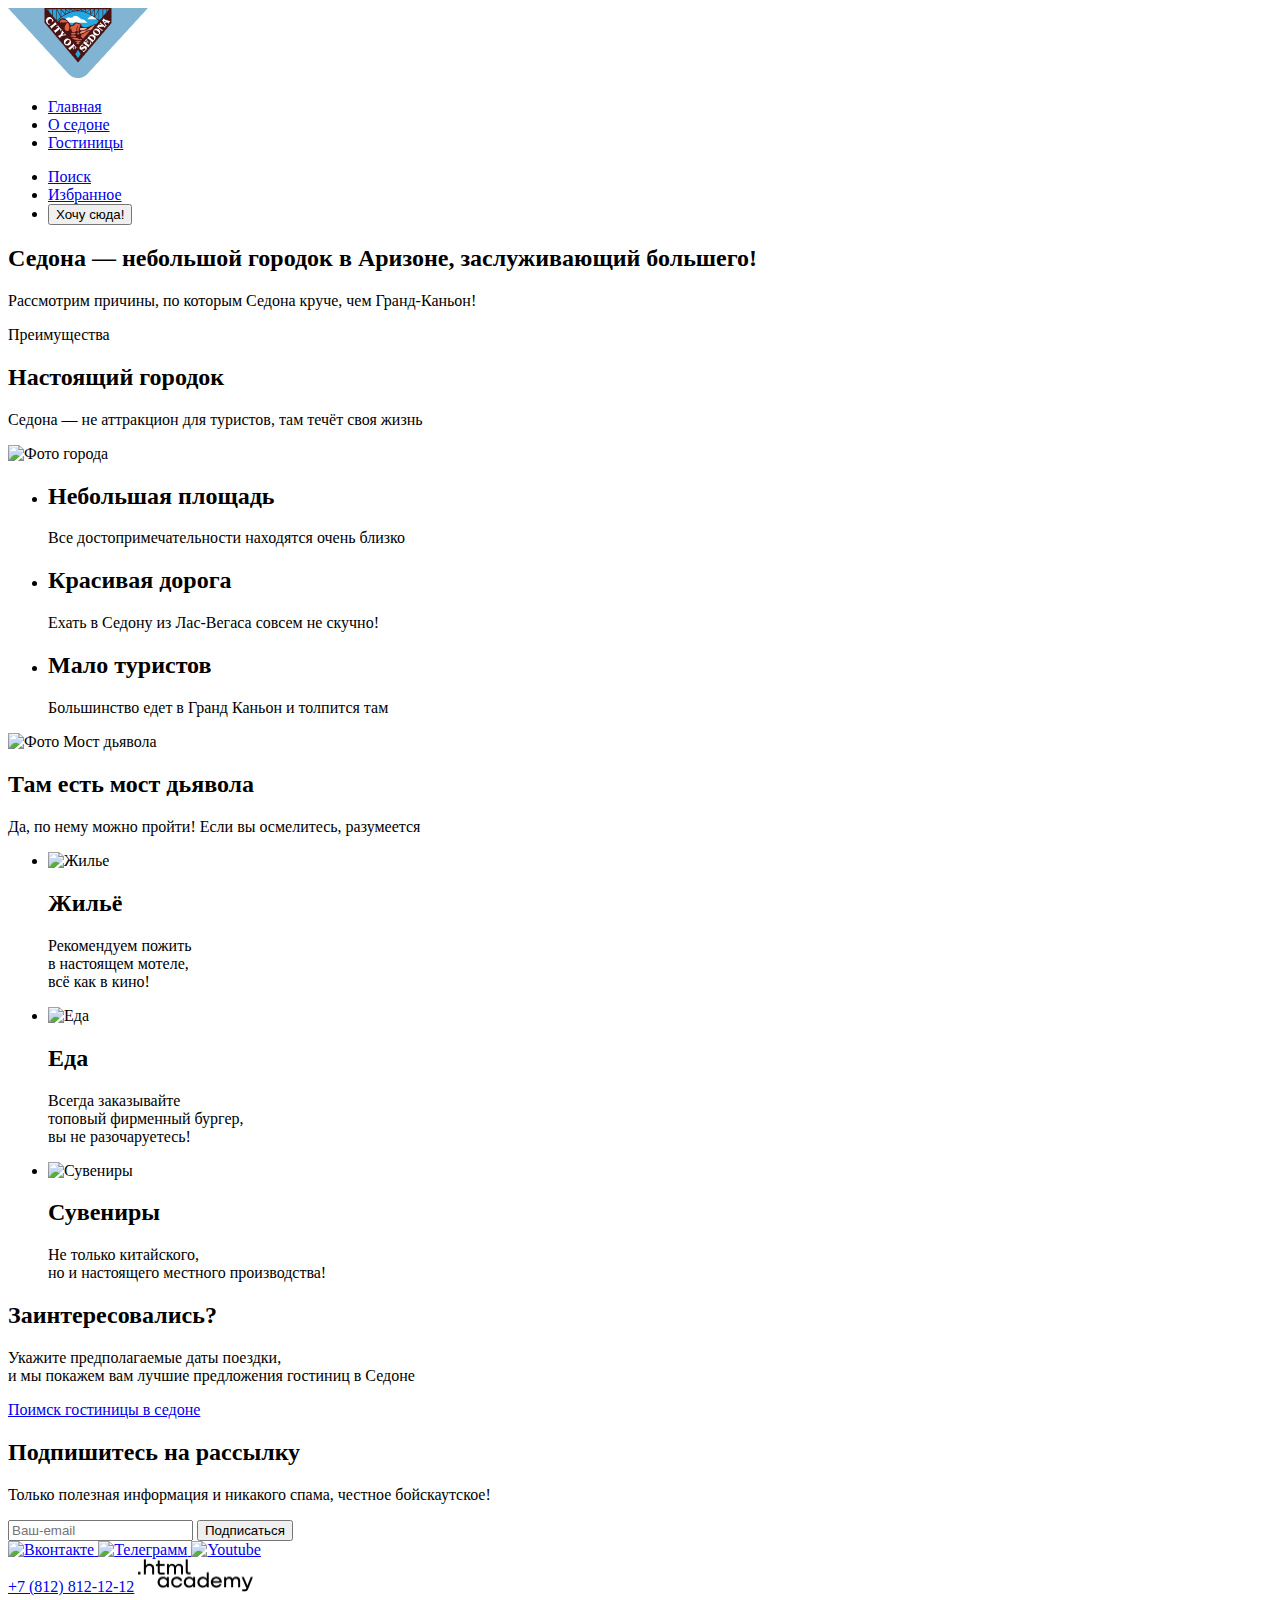
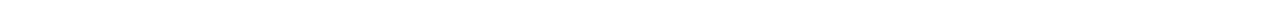
==== index.html @ a151111f "add img to index" ====
<!DOCTYPE html>
<html lang="ru">

<head>
    <meta charset="utf-8">
    <title>HTML Academy: Седона</title>
</head>

<body>
    <header class="main-header">
        <a class="navigation-logo" href="index.html">
            <img src="images/logos/logo.png" width="140" height="70" alt="Логотип 'СЕДОНА'" class="logo-image">
        </a>
        <nav class="navigation">
            <ul class="navigation-list">
                <li class="navigation-item">
                    <a href="index.html" class="navigation-link navigation-link-current">Главная</a>
                </li>
                <li class="navigation-item">
                    <a href="#" class="navigation-link">О седоне</a>
                </li>
                <li class="navigation-item">
                    <a href="catalog.html" class="navigation-link">Гостиницы</a>
                </li>
            </ul>
            <ul class="navigation-list navigation-user">
                <li class="navigation-item">
                    <a href="#" class="navigation-link">
                  Поиск
                  <!--<img src="images/icons/search.svg" width="20" height="20" alt="Поиск">-->
              </a>
                </li>
                <li class="navigation-item">
                    <a href="#" class="navigation-link">
                  Избранное
                  <!--<img src="images/icons/favorites.svg" width="20" height="20" alt="Избранное">-->
              </a>
                </li>
                <li class="navigation-item">
                    <button type="button" class="button button-buy">Хочу сюда!</button>
                </li>
            </ul>
        </nav>
    </header>
    <main class="main-index">
        <section class="hero">
            <!--<img src="images/welcome.png" alt="Welcome to the gargeous SEDONA">-->
            <h2 class="hero-title">Седона — небольшой городок в Аризоне, заслуживающий большего!</h2>
            <p class="hero-description">Рассмотрим причины, по которым Седона круче, чем Гранд-Каньон!</p>
        </section>
        <span class="visually-hidden">Преимущества</span>
        <div class="features">
            <h2 class="features-title">Настоящий городок</h2>
            <p class="features-description">Седона — не аттракцион для туристов, там течёт своя жизнь</p>
            <img src="images/photos/photo-town.jpg" width="800" height="384" alt="Фото города" class="features-photo">
        </div>
        <ul class="advantages">
            <li class="advantages-item">
                <h2 class="advantages-item">Небольшая площадь</h2>
                <p class="advantages-description">Все достопримечательности находятся очень близко</p>
            </li>
            <li class="advantages-item">
                <h2 class="advantages-item">Красивая дорога</h2>
                <p class="advantages-description">Ехать в Седону из Лас-Вегаса совсем не скучно!</p>
            </li>
            <li class="advantages-item">
                <h2 class="advantages-item">Мало туристов</h2>
                <p class="advantages-description">Большинство едет в Гранд Каньон и толпится там</p>
            </li>
        </ul>
        <div class="features">
            <img src="images/photos/photo-devil-bridge.jpg" width="800" height="384" alt="Фото Мост дьявола" class="features-photo">
            <h2 class="advantages-sublist-item">Там есть мост дьявола</h2>
            <p class="advantages-sublist-item-description">Да, по нему можно пройти! Если вы осмелитесь, разумеется</p>
        </div>
        <ul class="advantages">
            <li class="advantages-item">
                <img class="advantages-picture" width="75" height="72" src="images/advantages-housing.png" alt="Жилье">
                <h2 class="advantages-item">Жильё</h2>
                <p class="advantages-description">Рекомендуем пожить<br>в настоящем мотеле,<br>всё как в кино!</p>
            </li>
            <li class="advantages-item">
                <img class="advantages-picture" width="75" height="72" src="images/advantages-food.png" alt="Еда">
                <h2 class="advantages-item">Еда</h2>
                <p class="advantages-description">Всегда заказывайте<br>топовый фирменный бургер,<br>вы не разочаруетесь!</p>
            </li>
            <li class="advantages-item">
                <img class="advantages-picture" width="75" height="72" src="images/advantages-souvenir.png" alt="Сувениры">
                <h2 class="advantages-item">Сувениры</h2>
                <p class="advantages-description">Не только китайского,<br>но и настоящего местного производства!</p>
            </li>
        </ul>
        <section class="action">
            <h2 class="action-title">Заинтересовались?</h2>
            <p class="action-description">Укажите предполагаемые даты поездки,<br>и мы покажем вам лучшие предложения гостиниц в Седоне</p>
            <a href="#" class="action-link">Поимск гостиницы в седоне</a>
        </section>
    </main>
    <form class="subsribe subsribe-main" action="https://echo.htmlacademy.ru/" method="post">
        <h2 class="subsribe-title">Подпишитесь на рассылку</h2>
        <p class="subsribe-description">Только полезная информация и никакого спама, честное бойскаутское!</p>
        <div class="subsribe-line">
            <!--Див для длаьнейшего выравнивания в строку инпута и сабмита-->
            <input type="email" class="subscribe-email" name="subscriber-email" id="subscribe-email" placeholder="Ваш-email" required>
            <button class="button subsribe-button">Подписаться</button>
        </div>
    </form>
    <footer class="main-footer">
        <div class="footer-social">
            <a href="https://vk.com/htmlacademy" class="button">
                <img src="images/icons/social-vk.png" width="24" height="14" alt="Вконтакте">
            </a>
            <a href="https://t.me/htmlacademy" class="button">
                <img src="images/icons/social-telegramm.png" width="18" height="16" alt="Телеграмм">
            </a>
            <a href="https://www.youtube.com/user/htmlacademyru" class="button">
                <img src="images/icons/social-youtube.png" width="22" height="17" alt="Youtube">
            </a>
        </div>
        <a class="footer-contacts-address-phone" href="tel:+78128121212">+7 (812) 812-12-12</a>
        <a href="https://htmlacademy.ru/">
            <img class="footer-logo-image" src="images/logos/logo_htmlacademy.png" width="115" height="33" alt="HTMLacademy">
        </a>
    </footer>
</body>

</html>
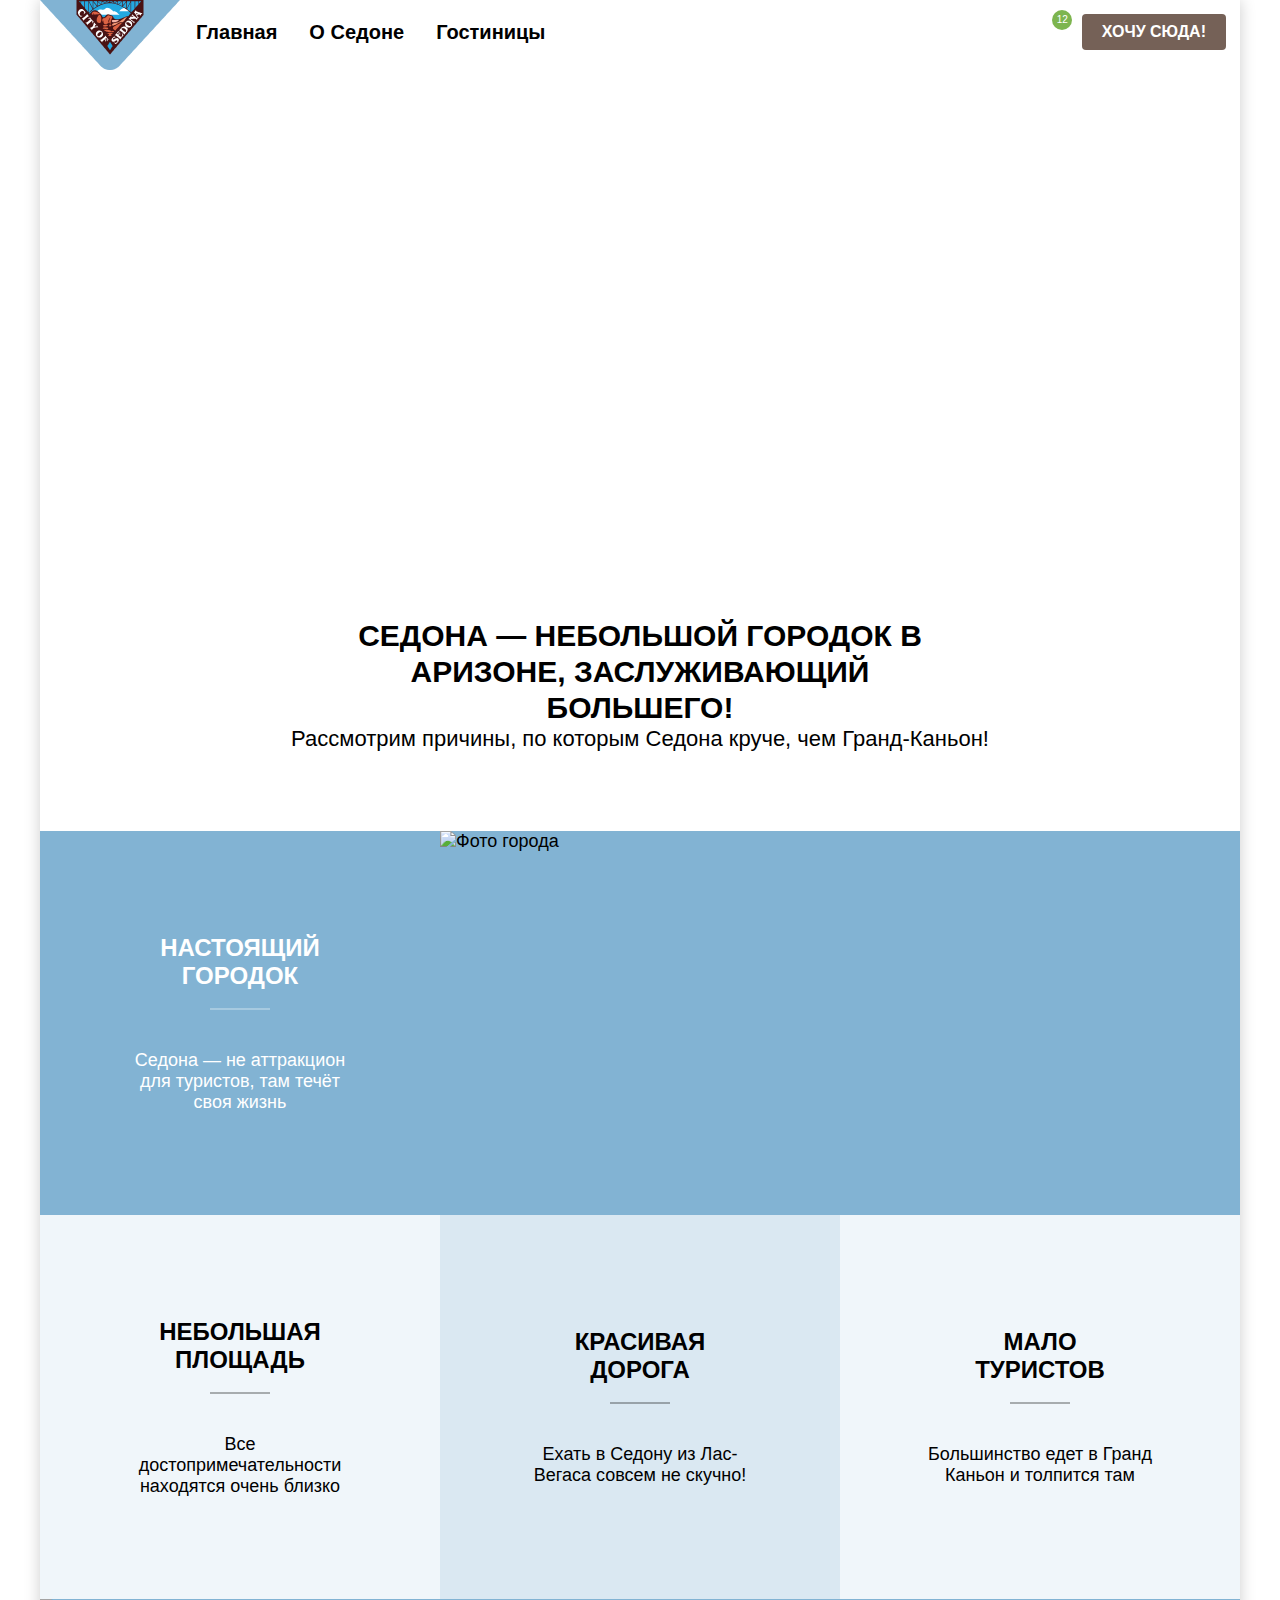
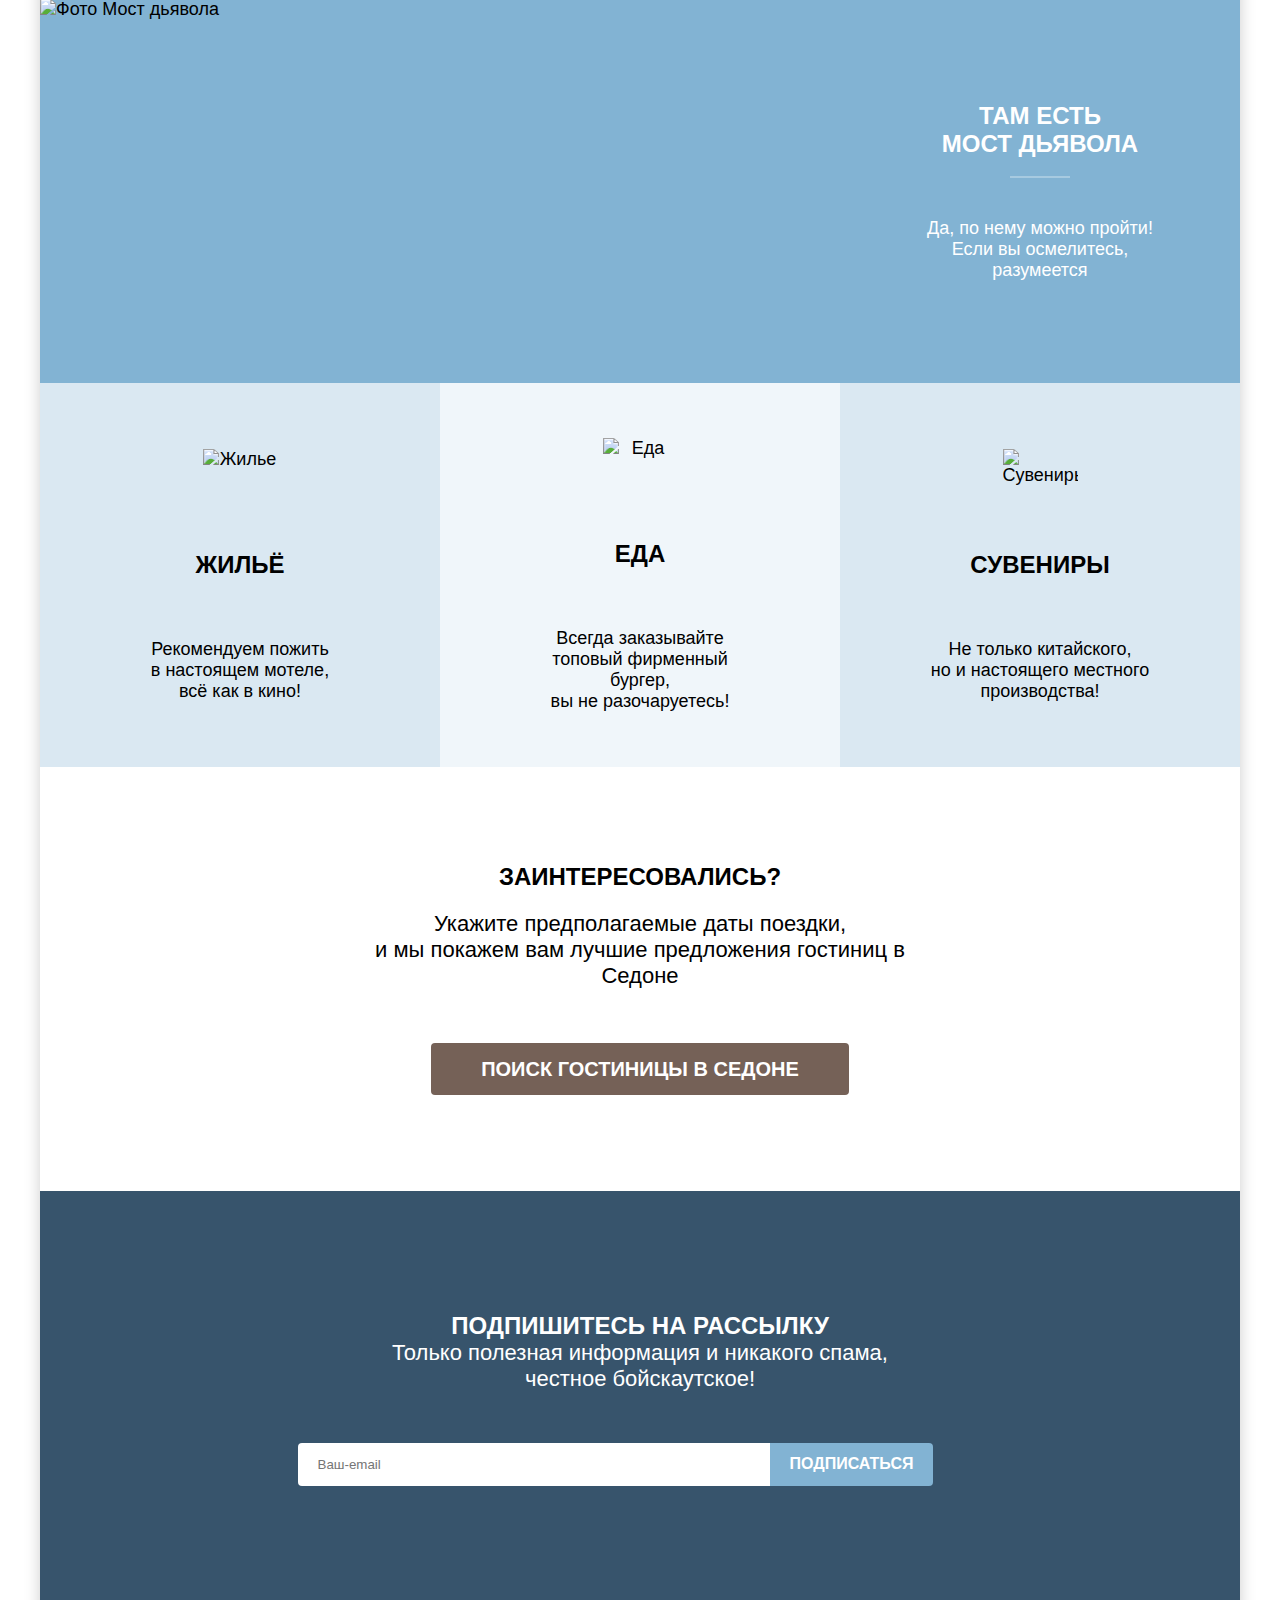
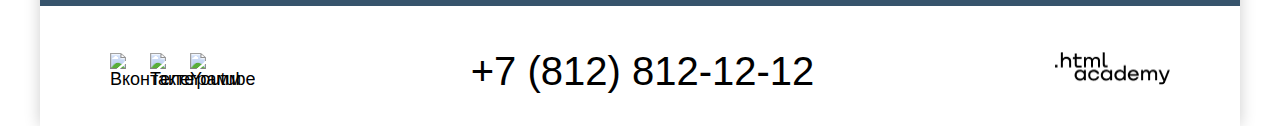
==== commit 5406d8f3: "done task #6" ====
--- a/index.html
+++ b/index.html
@@ -4,6 +4,7 @@
 <head>
     <meta charset="utf-8">
     <title>HTML Academy: Седона</title>
+    <link rel="stylesheet" href="css/style.css">
 </head>
 
 <body>
@@ -25,16 +26,16 @@
             </ul>
             <ul class="navigation-list navigation-user">
                 <li class="navigation-item">
-                    <a href="#" class="navigation-link">
-                  Поиск
-                  <!--<img src="images/icons/search.svg" width="20" height="20" alt="Поиск">-->
-              </a>
+                    <a href="#" class="navigation-link search-icon">
+                        <span class="visually-hidden">Поиск</span>
+                        <!--<img src="images/icons/search.svg" width="20" height="20" alt="Поиск">-->
+                    </a>
                 </li>
                 <li class="navigation-item">
-                    <a href="#" class="navigation-link">
-                  Избранное
-                  <!--<img src="images/icons/favorites.svg" width="20" height="20" alt="Избранное">-->
-              </a>
+                    <a href="#" class="navigation-link favorite-icon">
+                        <span class="visually-hidden">Избранное</span>
+                        <!--<img src="images/icons/favorites.svg" width="20" height="20" alt="Избранное">-->
+                    </a>
                 </li>
                 <li class="navigation-item">
                     <button type="button" class="button button-buy">Хочу сюда!</button>
@@ -42,78 +43,84 @@
             </ul>
         </nav>
     </header>
-    <main class="main-index">
+    <main class="main-continer">
         <section class="hero">
-            <!--<img src="images/welcome.png" alt="Welcome to the gargeous SEDONA">-->
-            <h2 class="hero-title">Седона — небольшой городок в Аризоне, заслуживающий большего!</h2>
-            <p class="hero-description">Рассмотрим причины, по которым Седона круче, чем Гранд-Каньон!</p>
+            <!--<img src="images/welcome.png" width="485" height="352" alt="Welcome to the gargeous SEDONA">-->
+            <div class="hero-footer">
+                <h2 class="hero-title">Седона — небольшой городок в Аризоне, заслуживающий большего!</h2>
+                <p class="hero-description">Рассмотрим причины, по которым Седона круче, чем Гранд-Каньон!</p>
+            </div>
         </section>
         <span class="visually-hidden">Преимущества</span>
         <div class="features">
-            <h2 class="features-title">Настоящий городок</h2>
-            <p class="features-description">Седона — не аттракцион для туристов, там течёт своя жизнь</p>
+            <div class="features-container">
+                <h2 class="features-title light-text">Настоящий городок</h2>
+                <p class="features-description light-text">Седона — не аттракцион для туристов, там течёт своя жизнь</p>
+            </div>
             <img src="images/photos/photo-town.jpg" width="800" height="384" alt="Фото города" class="features-photo">
         </div>
         <ul class="advantages">
             <li class="advantages-item">
-                <h2 class="advantages-item">Небольшая площадь</h2>
+                <h2 class="advantages-title">Небольшая<br>площадь</h2>
                 <p class="advantages-description">Все достопримечательности находятся очень близко</p>
             </li>
-            <li class="advantages-item">
-                <h2 class="advantages-item">Красивая дорога</h2>
+            <li class="advantages-item advantages--darck">
+                <h2 class="advantages-title">Красивая<br>дорога</h2>
                 <p class="advantages-description">Ехать в Седону из Лас-Вегаса совсем не скучно!</p>
             </li>
             <li class="advantages-item">
-                <h2 class="advantages-item">Мало туристов</h2>
+                <h2 class="advantages-title">Мало<br>туристов</h2>
                 <p class="advantages-description">Большинство едет в Гранд Каньон и толпится там</p>
             </li>
         </ul>
         <div class="features">
             <img src="images/photos/photo-devil-bridge.jpg" width="800" height="384" alt="Фото Мост дьявола" class="features-photo">
-            <h2 class="advantages-sublist-item">Там есть мост дьявола</h2>
-            <p class="advantages-sublist-item-description">Да, по нему можно пройти! Если вы осмелитесь, разумеется</p>
+            <div class="features-container">
+                <h2 class="features-title light-text">Там есть<br>мост дьявола</h2>
+                <p class="features-description light-text">Да, по нему можно пройти! Если вы осмелитесь, разумеется</p>
+            </div>
         </div>
-        <ul class="advantages">
-            <li class="advantages-item">
+        <ul class="advantages  ">
+            <li class="advantages-item advantages--darck">
                 <img class="advantages-picture" width="75" height="72" src="images/advantages-housing.png" alt="Жилье">
-                <h2 class="advantages-item">Жильё</h2>
+                <h2 class="advantages-title">Жильё</h2>
                 <p class="advantages-description">Рекомендуем пожить<br>в настоящем мотеле,<br>всё как в кино!</p>
             </li>
             <li class="advantages-item">
                 <img class="advantages-picture" width="75" height="72" src="images/advantages-food.png" alt="Еда">
-                <h2 class="advantages-item">Еда</h2>
+                <h2 class="advantages-title">Еда</h2>
                 <p class="advantages-description">Всегда заказывайте<br>топовый фирменный бургер,<br>вы не разочаруетесь!</p>
             </li>
-            <li class="advantages-item">
+            <li class="advantages-item advantages--darck">
                 <img class="advantages-picture" width="75" height="72" src="images/advantages-souvenir.png" alt="Сувениры">
-                <h2 class="advantages-item">Сувениры</h2>
+                <h2 class="advantages-title">Сувениры</h2>
                 <p class="advantages-description">Не только китайского,<br>но и настоящего местного производства!</p>
             </li>
         </ul>
         <section class="action">
             <h2 class="action-title">Заинтересовались?</h2>
             <p class="action-description">Укажите предполагаемые даты поездки,<br>и мы покажем вам лучшие предложения гостиниц в Седоне</p>
-            <a href="#" class="action-link">Поимск гостиницы в седоне</a>
+            <a href="#" class="button action-link">Поиск гостиницы в седоне</a>
         </section>
     </main>
-    <form class="subsribe subsribe-main" action="https://echo.htmlacademy.ru/" method="post">
+    <form class="subsribe subsribe-main light-text" action="https://echo.htmlacademy.ru/" method="post">
         <h2 class="subsribe-title">Подпишитесь на рассылку</h2>
-        <p class="subsribe-description">Только полезная информация и никакого спама, честное бойскаутское!</p>
+        <p class="subsribe-description">Только полезная информация и никакого спама,<br>честное бойскаутское!</p>
         <div class="subsribe-line">
             <!--Див для длаьнейшего выравнивания в строку инпута и сабмита-->
-            <input type="email" class="subscribe-email" name="subscriber-email" id="subscribe-email" placeholder="Ваш-email" required>
+            <input type="email" class="subscribe-email subscribe-email-main" name="subscriber-email" id="subscribe-email" placeholder="Ваш-email" required>
             <button class="button subsribe-button">Подписаться</button>
         </div>
     </form>
     <footer class="main-footer">
         <div class="footer-social">
-            <a href="https://vk.com/htmlacademy" class="button">
+            <a href="https://vk.com/htmlacademy" class="button-social">
                 <img src="images/icons/social-vk.png" width="24" height="14" alt="Вконтакте">
             </a>
-            <a href="https://t.me/htmlacademy" class="button">
+            <a href="https://t.me/htmlacademy" class="button-social">
                 <img src="images/icons/social-telegramm.png" width="18" height="16" alt="Телеграмм">
             </a>
-            <a href="https://www.youtube.com/user/htmlacademyru" class="button">
+            <a href="https://www.youtube.com/user/htmlacademyru" class="button-social">
                 <img src="images/icons/social-youtube.png" width="22" height="17" alt="Youtube">
             </a>
         </div>
--- a/css/style.css
+++ b/css/style.css
@@ -0,0 +1,741 @@
+@font-face {
+    font-family: "PT Sans";
+    src: url(../fonts/ptsans-400.woff2) format("woff2"), url(../fonts/ptsans-400.woff) format("woff");
+    font-style: normal;
+    font-weight: 400;
+    font-display: swap;
+}
+
+@font-face {
+    font-family: "PT Sans";
+    src: url(../fonts/ptsans-700.woff2) format("woff2"), url(../fonts/ptsans-700.woff) format("woff");
+    font-style: normal;
+    font-weight: 700;
+    font-display: swap;
+}
+
+body {
+    font-family: "PT Sans", sans-serif;
+    font-size: 18px;
+    font-style: normal;
+    font-weight: 400;
+    line-height: 21px;
+    max-width: 1200px;
+    margin: 0 auto;
+    display: flex;
+    flex-direction: column;
+    min-height: 100%;
+    box-shadow: 0px 0px 15px rgba(0, 0, 0, 0.2);
+}
+
+a {
+    text-decoration: none;
+    color: #000;
+}
+
+.visually-hidden {
+    position: absolute;
+    width: 1px;
+    height: 1px;
+    margin: -1px;
+    border: 0;
+    padding: 0;
+    white-space: nowrap;
+    clip-path: inset(100%);
+    clip: rect(0 0 0 0);
+    overflow: hidden;
+}
+
+
+/*FONTS*/
+
+h2 {
+    text-transform: uppercase;
+    font-weight: 700;
+    font-size: 24px;
+    line-height: 28px;
+}
+
+.hero-title {
+    font-weight: 700;
+    font-size: 30px;
+    line-height: 36px;
+    text-align: center;
+    text-transform: uppercase;
+    margin: 0;
+}
+
+.hero-description {
+    font-weight: 400;
+    font-size: 22px;
+    line-height: 26px;
+    text-align: center;
+    margin: 0;
+}
+
+.action-title {
+    text-align: center;
+    margin: 0;
+    margin-bottom: 20px;
+}
+
+.action-description {
+    font-weight: 400;
+    font-size: 22px;
+    text-align: center;
+    line-height: 26px;
+    margin: 0;
+    margin-bottom: 54px;
+}
+
+.advantages-picture {
+    margin-bottom: 30px;
+}
+
+.advantages-title {
+    text-align: center;
+    margin: 0;
+    margin-bottom: 60px;
+    position: relative;
+}
+
+.advantages-title:nth-child(1)::after {
+    content: "";
+    height: 2px;
+    width: 60px;
+    display: block;
+    position: absolute;
+    left: 0;
+    right: 0;
+    margin-left: auto;
+    margin-right: auto;
+    bottom: -20px;
+    background: rgba(0, 0, 0, 0.3);
+}
+
+.advantages-description {
+    text-align: center;
+    margin: 0;
+}
+
+.features-description {
+    margin: 0;
+}
+
+.subsribe-title {
+    text-align: center;
+    margin: 0;
+}
+
+.footer-contacts-address-phone {
+    font-weight: 400;
+    font-size: 40px;
+    line-height: 40px;
+    text-align: center;
+    text-transform: uppercase;
+}
+
+.hotel-item-title {
+    text-align: center;
+    margin: 0;
+}
+
+.hotel-catalog-title {
+    font-weight: 700;
+    font-size: 30px;
+    line-height: 36px;
+    text-transform: uppercase;
+    margin: 0;
+}
+
+
+/* .features-title {
+    font-weight: 700;
+    font-size: 24px;
+    line-height: 28px;
+}
+
+.advantages-title {
+    font-weight: 700;
+    font-size: 24px;
+    line-height: 28px;
+} */
+
+.light-text {
+    color: #fff;
+}
+
+.inner-header-title {
+    font-weight: 700;
+    font-size: 60px;
+    line-height: 78px;
+    margin: 0;
+}
+
+.hotel-item-title {
+    font-weight: 700;
+    font-size: 24px;
+    line-height: 28px;
+    text-transform: none;
+}
+
+
+/*END FONTS*/
+
+
+/*BUTTONS*/
+
+.button {
+    background-color: #756157;
+    color: #fff;
+    text-decoration: none;
+    padding: 8px 20px;
+    border: none;
+    border-radius: 4px;
+    text-align: center;
+    font-weight: 700;
+    font-size: 16px;
+    line-height: 20px;
+    text-transform: uppercase;
+}
+
+.button-buy {
+    margin: 0 14px;
+}
+
+.action-link {
+    padding: 8px 50px;
+    font-weight: 700;
+    font-size: 20px;
+    line-height: 36px;
+}
+
+.subsribe-button {
+    background-color: #82B3D3;
+    border-radius: 0 4px 4px 0;
+}
+
+.hotel-item-favorite-add {
+    background-color: #82B3D3;
+}
+
+.hotel-item-favorite-added {
+    background-color: #7DB54F;
+}
+
+.hotel-submit {
+    background-color: #82B3D3;
+}
+
+.hotel-reset {
+    background-color: transparent;
+}
+
+.button-sort {
+    width: 48px;
+    height: 48px;
+    border: 2px solid #E5E5E5;
+    border-radius: 4px;
+    padding: 0;
+}
+
+.button-sort--active {
+    width: 48px;
+    height: 48px;
+    border: 2px solid #000000;
+    border-radius: 4px;
+    padding: 0;
+}
+
+.button-cards {
+    background-color: transparent;
+    background-image: url(../images/icons/sort-mosaic.svg);
+    background-repeat: no-repeat;
+    background-position: center;
+}
+
+.button-slideshow {
+    background-color: transparent;
+    background-image: url(../images/icons/sort-slideshow.svg);
+    background-repeat: no-repeat;
+    background-position: center;
+    margin-left: 8px;
+}
+
+.button-social {
+    background-color: transparent;
+    width: 40px;
+    display: block;
+    text-align: center;
+}
+
+.button-list {
+    background-color: transparent;
+    background-image: url(../images/icons/sort-list.svg);
+    background-repeat: no-repeat;
+    background-position: center;
+    margin-left: 8px;
+}
+
+
+/*END BUTTONS*/
+
+
+/*BLOKS*/
+
+.container {
+    max-width: 1060px;
+    margin: 0 auto;
+}
+
+.main-continer {
+    flex-grow: 1;
+}
+
+.main-header {
+    display: flex;
+    height: 64px;
+    z-index: 1;
+}
+
+.navigation {
+    display: flex;
+    flex-wrap: wrap;
+    justify-content: space-between;
+    align-items: center;
+    width: 100%;
+}
+
+.navigation-list {
+    list-style: none;
+    display: flex;
+    flex-wrap: wrap;
+    margin: 0;
+    padding: 0;
+}
+
+.navigation-user {
+    list-style: none;
+    display: flex;
+    flex-wrap: wrap;
+    align-items: center;
+    margin-left: auto;
+}
+
+.navigation-user>li {
+    position: relative;
+}
+
+.search-icon {
+    display: block;
+    width: 40px;
+    box-sizing: border-box;
+}
+
+.search-icon::before {
+    display: block;
+    content: ' ';
+    background: url(../images/icons/search.svg) no-repeat;
+    height: 20px;
+    width: 20px;
+    margin-right: auto;
+}
+
+.favorite-icon {
+    display: block;
+    width: 40px;
+    box-sizing: border-box;
+}
+
+.favorite-icon::before {
+    display: block;
+    content: ' ';
+    background: url(../images/icons/favorites.svg) no-repeat;
+    height: 20px;
+    width: 20px;
+    margin-right: auto;
+}
+
+.favorite-icon::after {
+    display: block;
+    content: '12';
+    color: #ffffff;
+    width: 20px;
+    height: 20px;
+    position: absolute;
+    right: -4px;
+    top: 8px;
+    background-color: #7DB54F;
+    border-radius: 50%;
+    font-weight: 400;
+    font-size: 10px;
+    line-height: 10px;
+    padding: 5px;
+    box-sizing: border-box;
+}
+
+.navigation-link {
+    padding: 20px 16px;
+    font-weight: 700;
+    font-size: 20px;
+    line-height: 24px;
+    /* identical to box height, or 120% */
+    text-transform: capitalize;
+}
+
+.main-footer {
+    height: 50px;
+    display: flex;
+    justify-content: space-between;
+    align-items: center;
+    padding: 40px 70px 30px;
+}
+
+.footer-contacts-address-phone {
+    width: 720px;
+    text-align: center;
+}
+
+.footer-social {
+    display: flex;
+    flex-wrap: wrap;
+    max-width: 160px;
+}
+
+.hero {
+    background: #fff url(../images/backgrounds/hero-background.jpg) no-repeat center top;
+    width: 100%;
+    max-height: 767px;
+    position: relative;
+    /* 485px; */
+}
+
+.hero-footer {
+    height: 282px;
+    padding-top: 485px;
+    position: relative;
+}
+
+.hero::before {
+    display: block;
+    content: ' ';
+    background: url(../images/welcome.png) no-repeat;
+    width: 458px;
+    height: 352px;
+    position: absolute;
+    top: 51px;
+    left: 0;
+    margin-left: auto;
+    right: 0;
+    margin-right: auto;
+}
+
+.hero-footer::after {
+    display: block;
+    content: ' ';
+    background: url(../images/divider.svg) no-repeat;
+    height: 57px;
+    width: 100%;
+    margin-right: auto;
+    position: absolute;
+    left: 0;
+    top: 428px;
+}
+
+.hero-title {
+    max-width: 620px;
+    /* text-align: center; */
+    display: block;
+    margin: auto;
+    margin-top: 69px;
+}
+
+.features {
+    display: flex;
+    background-color: #82B3D3;
+    margin: 0;
+}
+
+.features-container {
+    display: flex;
+    flex-direction: column;
+    justify-content: center;
+    text-align: center;
+    margin: 0;
+    padding: 0 85px;
+}
+
+.features-title {
+    margin: 0;
+    margin-bottom: 60px;
+    position: relative;
+}
+
+.features-title::after {
+    content: "";
+    height: 2px;
+    width: 60px;
+    display: block;
+    position: absolute;
+    left: 0;
+    right: 0;
+    margin-left: auto;
+    margin-right: auto;
+    bottom: -20px;
+    background: rgba(255, 255, 255, 0.3);
+}
+
+.advantages {
+    display: flex;
+    list-style: none;
+    padding: 0;
+    background-color: rgba(131, 179, 211, 0.12);
+    margin: 0;
+}
+
+.advantages--darck {
+    background-color: rgba(131, 179, 211, 0.2);
+}
+
+.advantages-item {
+    width: 400px;
+    height: 384px;
+    display: flex;
+    flex-direction: column;
+    align-items: center;
+    justify-content: center;
+    text-align: center;
+    padding: 0 85px;
+}
+
+.action {
+    display: flex;
+    flex-direction: column;
+    justify-content: center;
+    align-items: center;
+    padding: 96px 304px;
+}
+
+.subsribe {
+    height: 415px;
+    display: flex;
+    flex-direction: column;
+    justify-content: center;
+    align-items: center;
+    text-align: center;
+    color: #000;
+}
+
+.subsribe-main {
+    background: #37546C url(../images/backgrounds/subscribe-background.jpg) no-repeat center center;
+    background-size: cover;
+    color: #fff;
+}
+
+.subsribe-line {
+    display: flex;
+    width: 685px;
+}
+
+.subsribe-description {
+    text-align: center;
+    font-size: 22px;
+    line-height: 26px;
+    margin: 0;
+    margin-bottom: 51px;
+}
+
+.subscribe-email {
+    width: 452px;
+    margin: 0;
+    padding: 14px 0;
+    padding-left: 20px;
+    border: none;
+    border-radius: 4px 0 0 4px;
+    background-color: #F2F2F2;
+}
+
+.subscribe-email-main {
+    background-color: #fff;
+}
+
+.inner-header {
+    background: #6F7279 url(../images/backgrounds/filter-background.jpg) no-repeat center center;
+    background-size: cover;
+    padding: 0 70px;
+    padding-top: 30px;
+    height: 377px;
+}
+
+.bradcrumbs-link {
+    color: #fff;
+}
+
+.hotel-filter {
+    display: flex;
+    justify-content: space-between;
+}
+
+.hotel-filter p {
+    font-weight: 700;
+    font-size: 20px;
+    line-height: 24px;
+}
+
+.hotel-filter-wrap {
+    width: 375px;
+    display: flex;
+}
+
+.hotel-filter-infrastructure {
+    width: 150px;
+    display: flex;
+    flex-direction: column;
+    align-items: start;
+    text-align: center;
+}
+
+.hotel-filter-housing-type {
+    width: 150px;
+    margin-left: 70px;
+    display: flex;
+    flex-direction: column;
+    align-items: start;
+    text-align: center;
+}
+
+.hotel-filter-cost {
+    width: 550px;
+}
+
+.hotel-catalog-header {
+    display: flex;
+    justify-content: space-between;
+    align-items: center;
+    margin-top: 50px;
+    margin-bottom: 40px;
+}
+
+.hotel-catalog-sort {
+    width: 292px;
+    margin-right: 70px;
+    border: 2px solid #E5E5E5;
+    border-radius: 4px;
+}
+
+.hotel-sort-wrapper {
+    display: flex;
+}
+
+.hotel-catalog-list {
+    display: flex;
+    flex-wrap: wrap;
+}
+
+.hotel-catalog-item {
+    width: 340px;
+    padding: 20px;
+    border: 1px solid #E6E6E6;
+    border-radius: 4px;
+    margin-bottom: 20px;
+    margin-right: 20px;
+    box-sizing: border-box;
+}
+
+.hotel-catalog-item:nth-child(3) {
+    margin-right: 0;
+}
+
+.hotel-catalog-item:last-of-type {
+    margin-bottom: 0;
+}
+
+.hotel-cost {
+    display: flex;
+    justify-content: space-between;
+}
+
+.hotel-ietem-buttons-wrapper {
+    display: flex;
+    justify-content: space-between;
+    align-items: center;
+}
+
+.hotel-ietem-raiting-wrapper {
+    margin-top: 16px;
+    position: relative;
+}
+
+.hotel-raiting {
+    margin: 0;
+    text-align: end;
+}
+
+.hotel-raiting::before {
+    display: block;
+    content: ' ';
+    background: url(../images/icons/star.svg) repeat-x;
+    height: 20px;
+    width: 20px;
+    margin-right: auto;
+    position: absolute;
+    left: 0;
+    top: 0;
+}
+
+.two-stars::before {
+    width: 35px;
+}
+
+.three-stars::before {
+    width: 55px;
+}
+
+.four-stars::before {
+    width: 70px;
+}
+
+.five-stars::before {
+    width: 90px;
+}
+
+.pagination {
+    display: flex;
+    padding-top: 40px;
+    margin-top: 40px;
+    border-top: 1px solid #E6E6E6;
+}
+
+.pagination-link {
+    width: 60px;
+    height: 60px;
+    background: #82B3D3;
+    border-radius: 4px;
+    font-weight: 700;
+    font-size: 20px;
+    line-height: 36px;
+    display: flex;
+    align-items: center;
+    text-align: center;
+    justify-content: center;
+    margin-right: 8px;
+    border: 4px;
+    color: #fff;
+}
+
+.pagination-link-curent {
+    background: #F2F2F2;
+    color: #000;
+}
+
+.pagination-dots {
+    background: transparent;
+    color: #000;
+}
+
+.pagination-link:last-child {
+    margin-right: 0;
+}
+
+
+/*END BLOKS*/
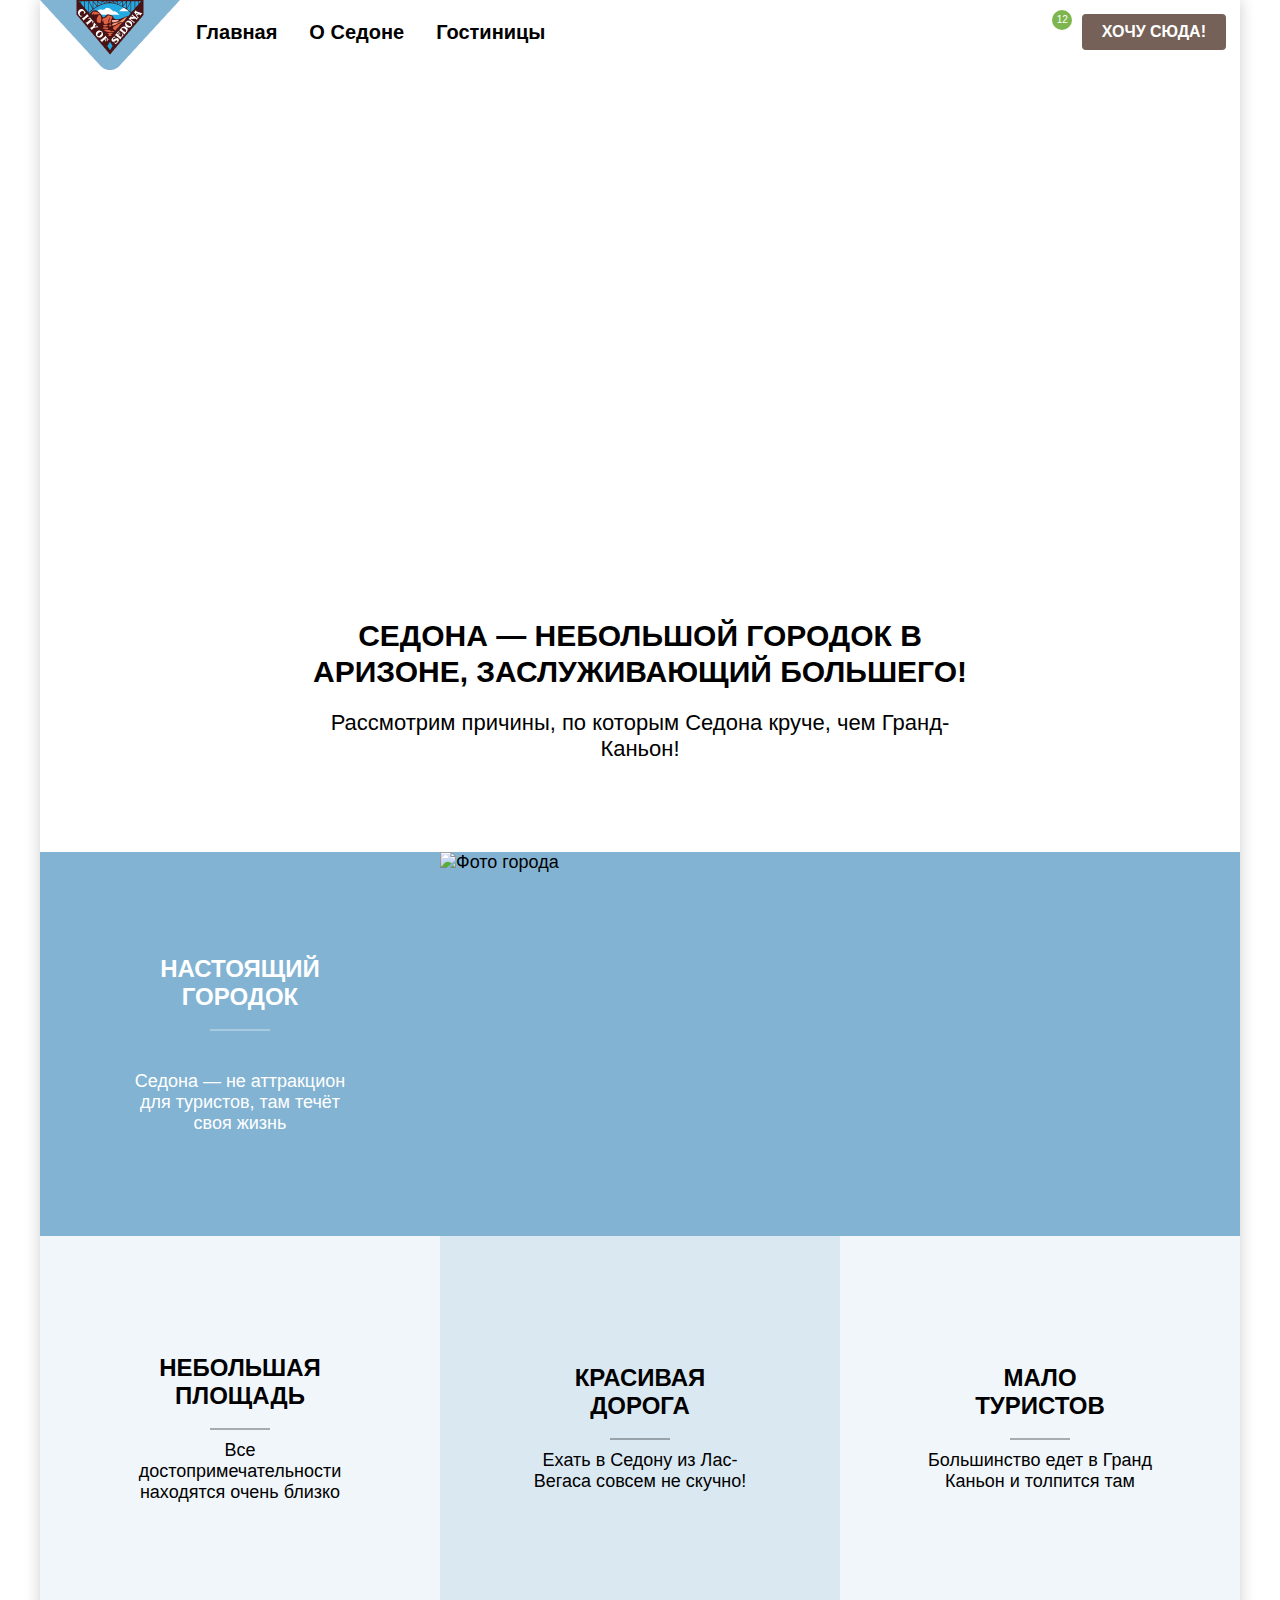
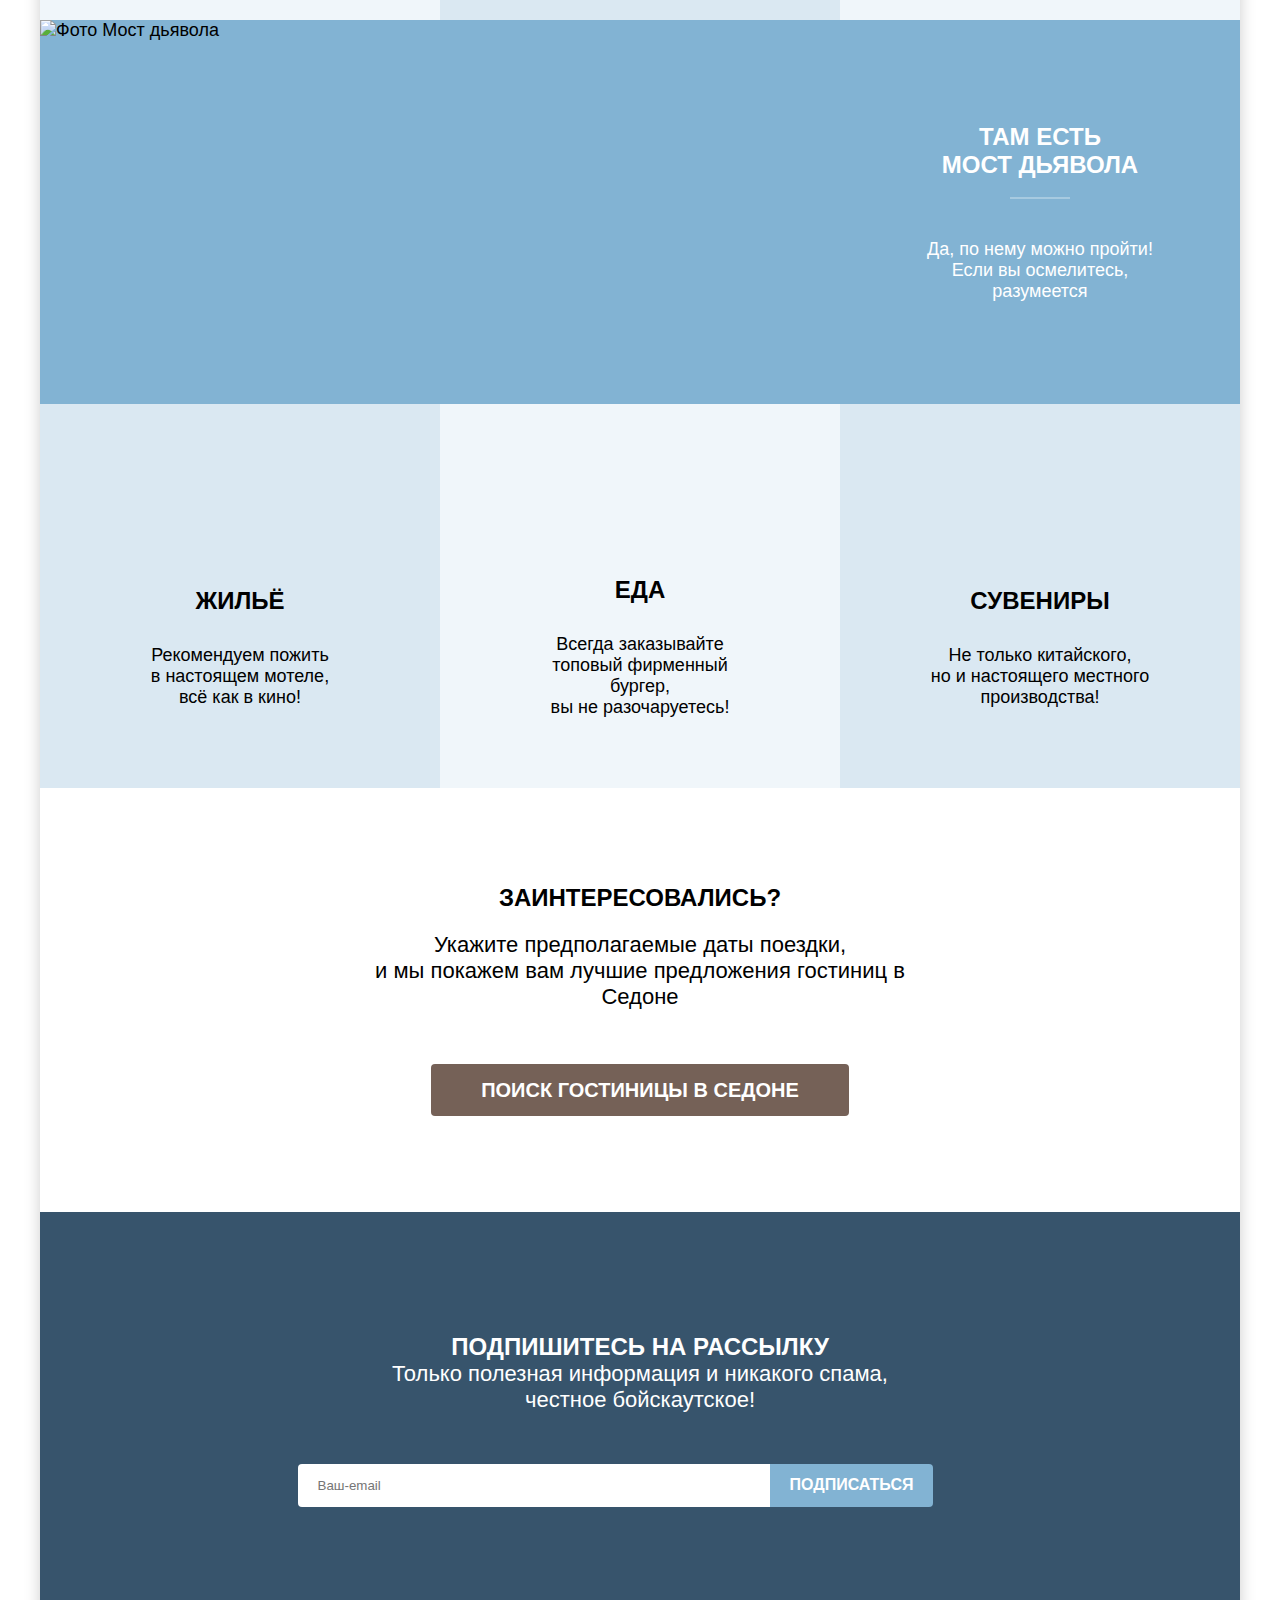
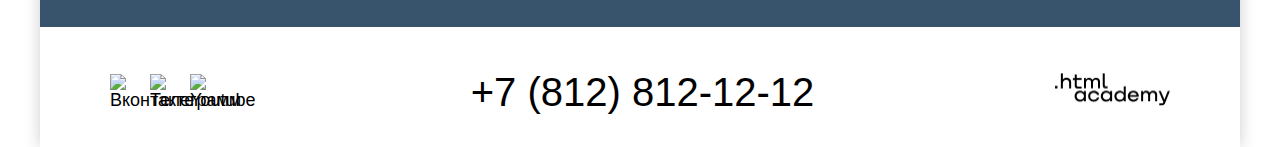
==== commit 5d675e0d: "add some little changes in css" ====
--- a/index.html
+++ b/index.html
@@ -61,15 +61,15 @@
         </div>
         <ul class="advantages">
             <li class="advantages-item">
-                <h2 class="advantages-title">Небольшая<br>площадь</h2>
+                <h2 class="advantages-title stroke">Небольшая<br>площадь</h2>
                 <p class="advantages-description">Все достопримечательности находятся очень близко</p>
             </li>
             <li class="advantages-item advantages--darck">
-                <h2 class="advantages-title">Красивая<br>дорога</h2>
+                <h2 class="advantages-title stroke">Красивая<br>дорога</h2>
                 <p class="advantages-description">Ехать в Седону из Лас-Вегаса совсем не скучно!</p>
             </li>
             <li class="advantages-item">
-                <h2 class="advantages-title">Мало<br>туристов</h2>
+                <h2 class="advantages-title stroke">Мало<br>туристов</h2>
                 <p class="advantages-description">Большинство едет в Гранд Каньон и толпится там</p>
             </li>
         </ul>
@@ -80,19 +80,19 @@
                 <p class="features-description light-text">Да, по нему можно пройти! Если вы осмелитесь, разумеется</p>
             </div>
         </div>
-        <ul class="advantages  ">
-            <li class="advantages-item advantages--darck">
-                <img class="advantages-picture" width="75" height="72" src="images/advantages-housing.png" alt="Жилье">
+        <ul class="advantages ">
+            <li class="advantages-item advantages--darck housing">
+                <!-- <img class="advantages-picture" width="75" height="72" src="images/advantages-housing.png" alt="Жилье"> -->
                 <h2 class="advantages-title">Жильё</h2>
                 <p class="advantages-description">Рекомендуем пожить<br>в настоящем мотеле,<br>всё как в кино!</p>
             </li>
-            <li class="advantages-item">
-                <img class="advantages-picture" width="75" height="72" src="images/advantages-food.png" alt="Еда">
+            <li class="advantages-item food">
+                <!-- <img class="advantages-picture" width="75" height="72" src="images/advantages-food.png" alt="Еда"> -->
                 <h2 class="advantages-title">Еда</h2>
                 <p class="advantages-description">Всегда заказывайте<br>топовый фирменный бургер,<br>вы не разочаруетесь!</p>
             </li>
-            <li class="advantages-item advantages--darck">
-                <img class="advantages-picture" width="75" height="72" src="images/advantages-souvenir.png" alt="Сувениры">
+            <li class="advantages-item advantages--darck souvenir">
+                <!-- <img class="advantages-picture" width="75" height="72" src="images/advantages-souvenir.png" alt="Сувениры"> -->
                 <h2 class="advantages-title">Сувениры</h2>
                 <p class="advantages-description">Не только китайского,<br>но и настоящего местного производства!</p>
             </li>
--- a/css/style.css
+++ b/css/style.css
@@ -88,18 +88,46 @@
     margin-bottom: 54px;
 }
 
-.advantages-picture {
+
+/* .advantages-picture {
+    position: relative;
+} */
+
+.food::before {
+    content: "";
+    background: url(../images/advantages-food.png) no-repeat center;
+    background-size: contain;
+    width: 75px;
+    height: 72px;
     margin-bottom: 30px;
 }
 
+.housing::before {
+    content: "";
+    background: url(../images/advantages-housing.png) no-repeat center;
+    background-size: contain;
+    width: 75px;
+    height: 72px;
+    margin-bottom: 30px;
+}
+
+.souvenir::before {
+    content: "";
+    background: url(../images/advantages-souvenir.png) no-repeat center;
+    background-size: contain;
+    width: 75px;
+    height: 72px;
+    margin-bottom: 30px;
+}
+
 .advantages-title {
     text-align: center;
     margin: 0;
-    margin-bottom: 60px;
+    margin-bottom: 30px;
     position: relative;
 }
 
-.advantages-title:nth-child(1)::after {
+.stroke::after {
     content: "";
     height: 2px;
     width: 60px;
@@ -188,7 +216,7 @@
 .button {
     background-color: #756157;
     color: #fff;
-    text-decoration: none;
+    cursor: pointer;
     padding: 8px 20px;
     border: none;
     border-radius: 4px;
@@ -403,20 +431,26 @@
 }
 
 .hero {
-    background: #fff url(../images/backgrounds/hero-background.jpg) no-repeat center top;
-    width: 100%;
-    max-height: 767px;
     position: relative;
     /* 485px; */
 }
 
-.hero-footer {
-    height: 282px;
-    padding-top: 485px;
-    position: relative;
-}
-
 .hero::before {
+    content: "";
+    display: block;
+    background: #fff url(../images/backgrounds/hero-background.jpg) no-repeat center top;
+    min-height: 767px;
+    width: 100%;
+    min-height: 485px;
+    /* position: absolute;
+    top: 51px;
+    left: 0;
+    margin-left: auto;
+    right: 0;
+    margin-right: auto; */
+}
+
+.hero::after {
     display: block;
     content: ' ';
     background: url(../images/welcome.png) no-repeat;
@@ -430,7 +464,7 @@
     margin-right: auto;
 }
 
-.hero-footer::after {
+.hero-footer::before {
     display: block;
     content: ' ';
     background: url(../images/divider.svg) no-repeat;
@@ -439,15 +473,18 @@
     margin-right: auto;
     position: absolute;
     left: 0;
-    top: 428px;
+    top: -57px;
+}
+
+.hero-footer {
+    position: relative;
+    padding: 69px 270px 90px;
+    box-sizing: border-box;
 }
 
 .hero-title {
-    max-width: 620px;
-    /* text-align: center; */
-    display: block;
-    margin: auto;
-    margin-top: 69px;
+    margin: 0;
+    margin-bottom: 20px;
 }
 
 .features {
@@ -506,6 +543,7 @@
     justify-content: center;
     text-align: center;
     padding: 0 85px;
+    position: relative;
 }
 
 .action {
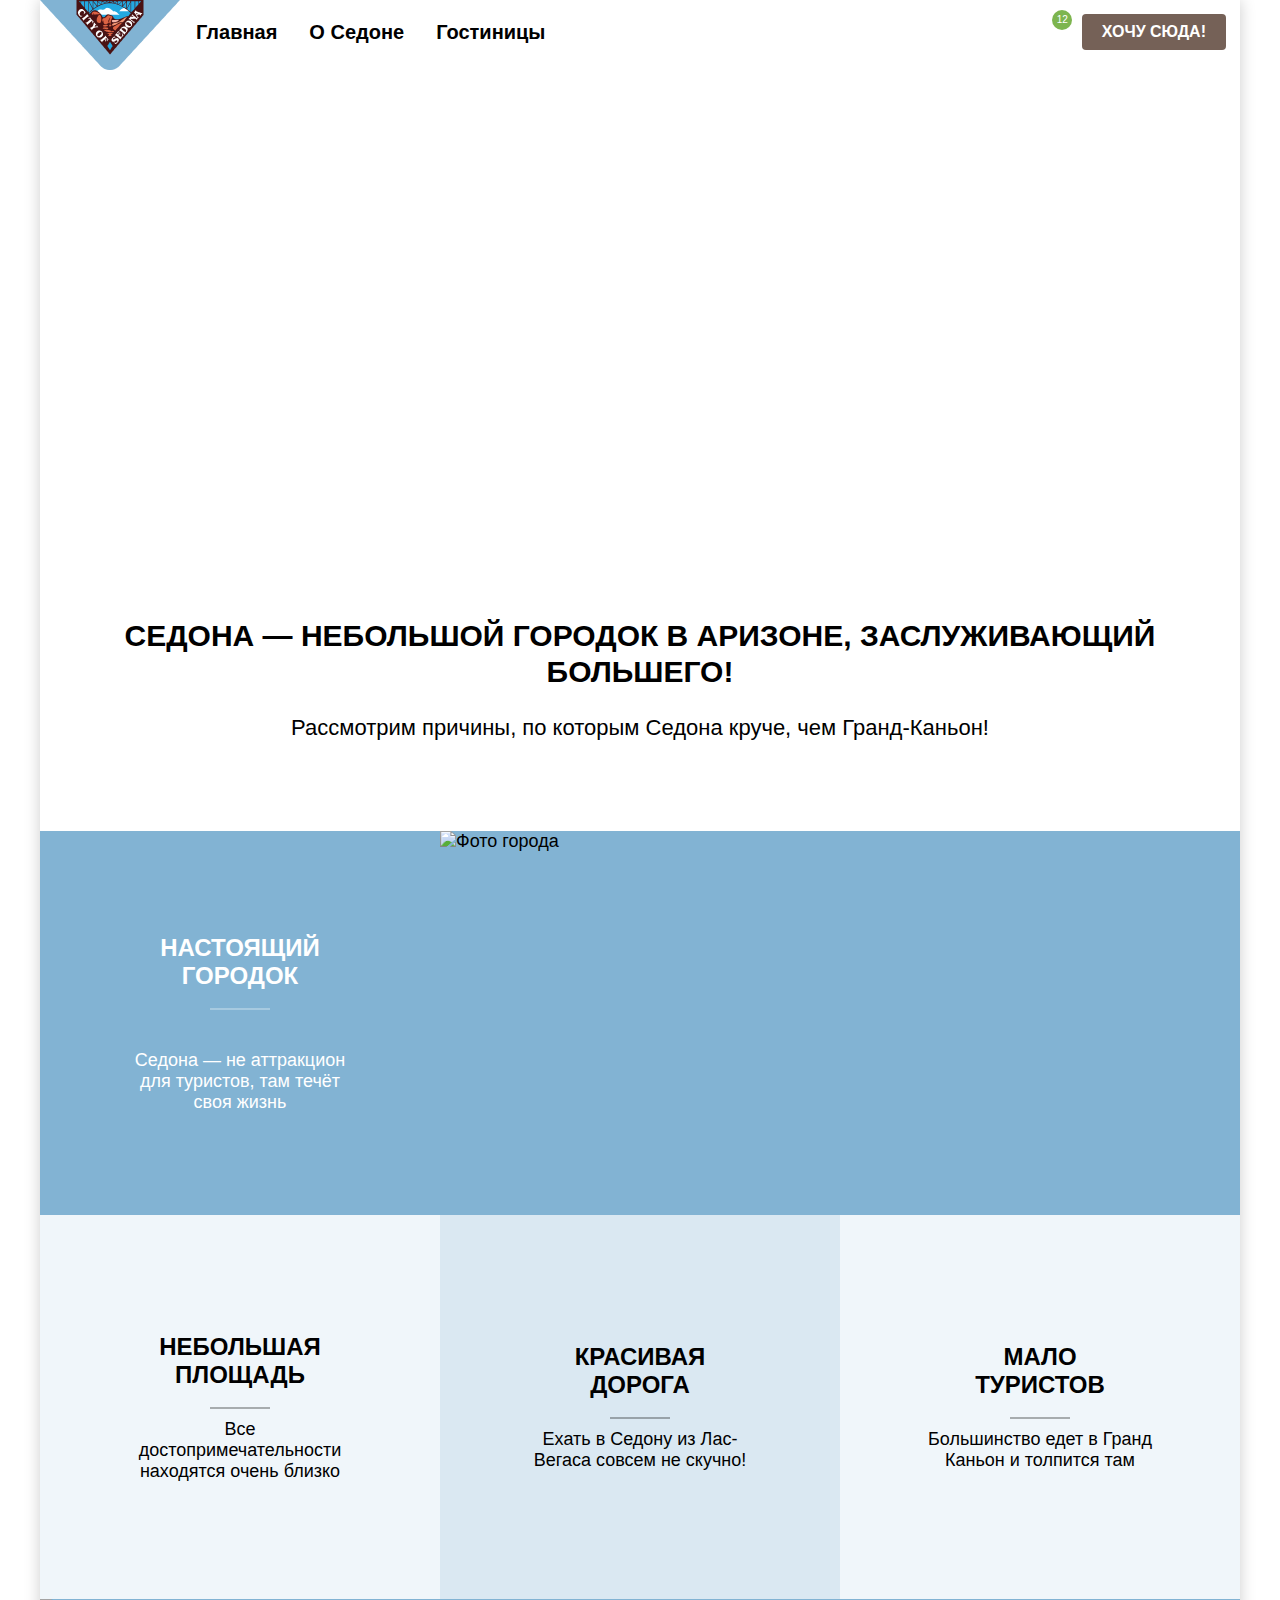
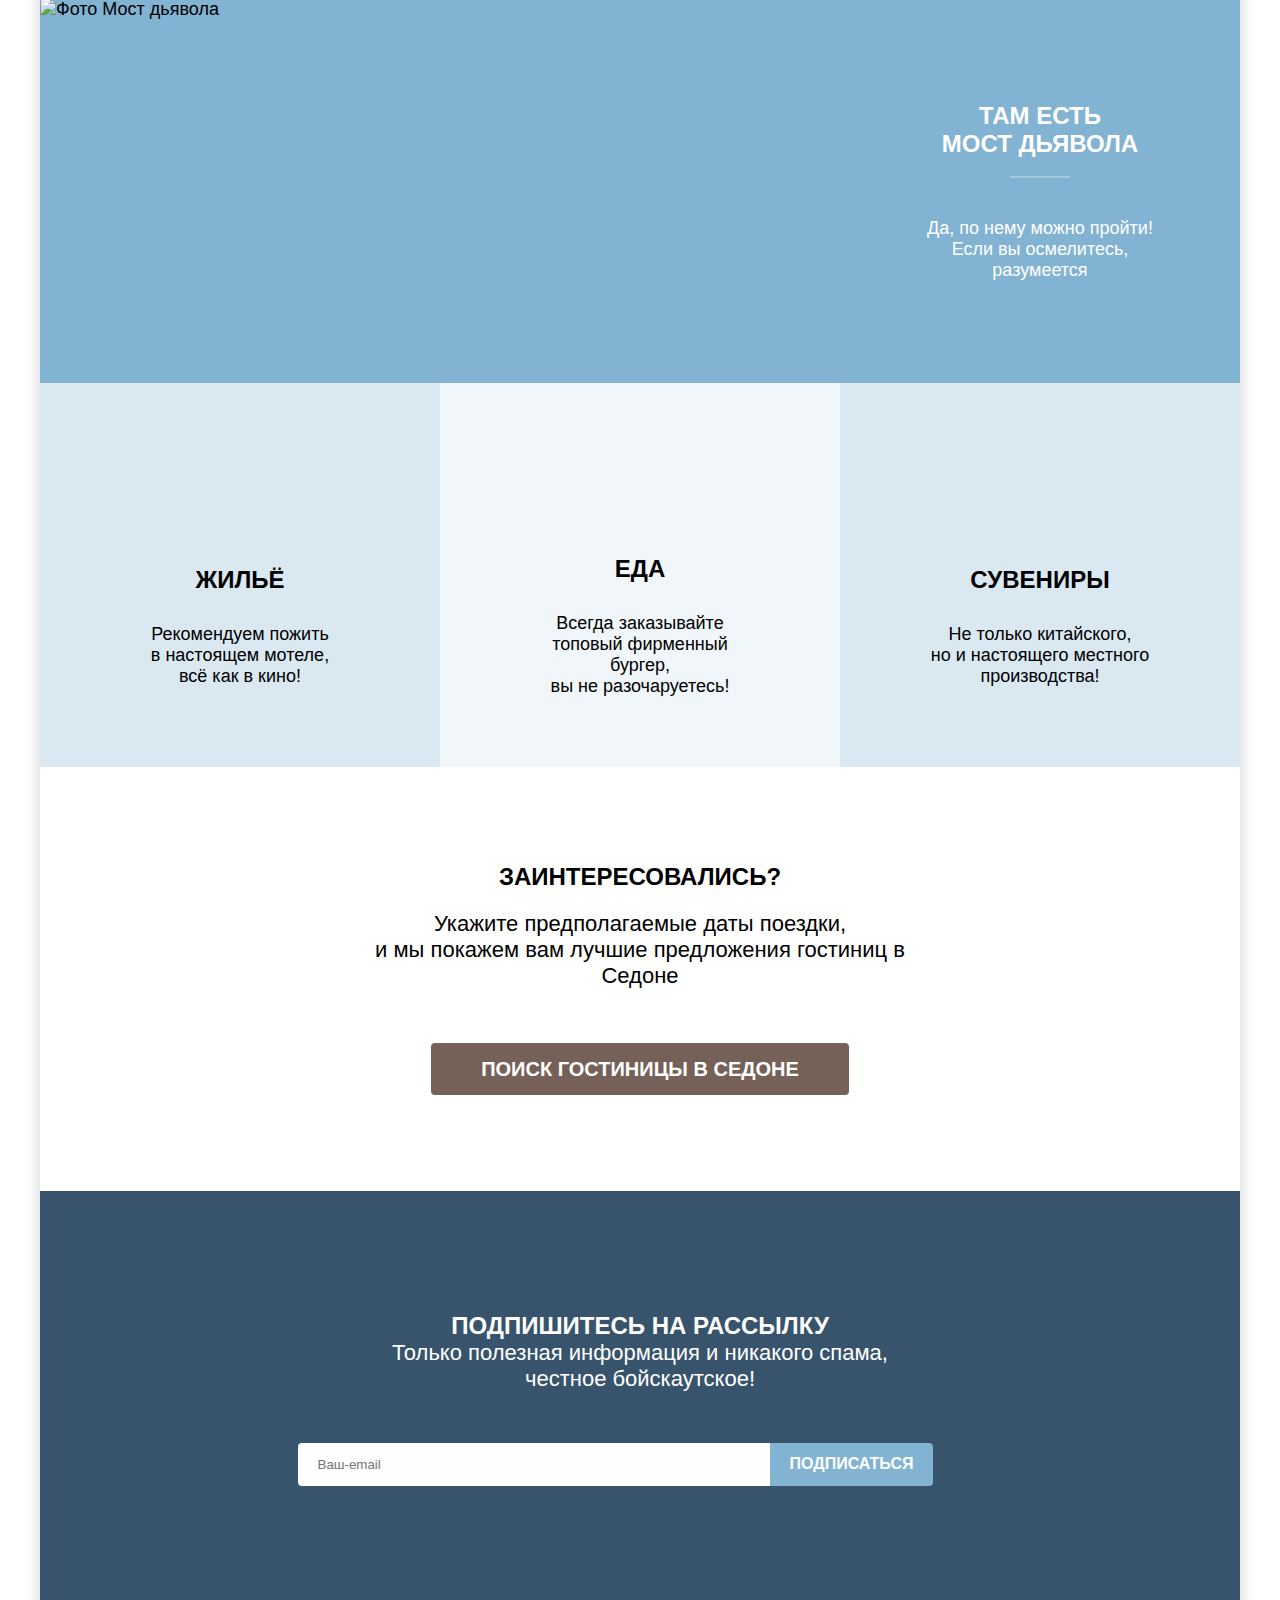
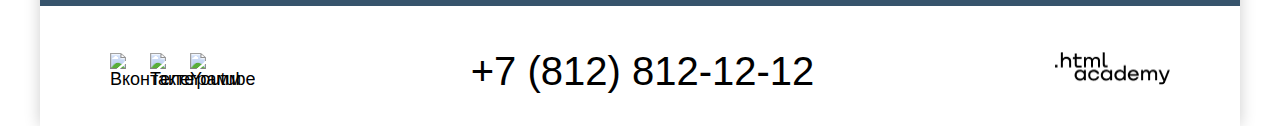
==== commit 58eb5181: "rework hero block and catalog grid" ====
--- a/index.html
+++ b/index.html
@@ -45,11 +45,10 @@
     </header>
     <main class="main-continer">
         <section class="hero">
-            <!--<img src="images/welcome.png" width="485" height="352" alt="Welcome to the gargeous SEDONA">-->
-            <div class="hero-footer">
-                <h2 class="hero-title">Седона — небольшой городок в Аризоне, заслуживающий большего!</h2>
-                <p class="hero-description">Рассмотрим причины, по которым Седона круче, чем Гранд-Каньон!</p>
-            </div>
+            <!-- <div class="hero-footer"> -->
+            <h2 class="hero-title">Седона — небольшой городок в Аризоне, заслуживающий большего!</h2>
+            <p class="hero-description">Рассмотрим причины, по которым Седона круче, чем Гранд-Каньон!</p>
+            <!--        </div> -->
         </section>
         <span class="visually-hidden">Преимущества</span>
         <div class="features">
--- a/css/style.css
+++ b/css/style.css
@@ -65,14 +65,6 @@
     margin: 0;
 }
 
-.hero-description {
-    font-weight: 400;
-    font-size: 22px;
-    line-height: 26px;
-    text-align: center;
-    margin: 0;
-}
-
 .action-title {
     text-align: center;
     margin: 0;
@@ -163,11 +155,6 @@
     text-transform: uppercase;
 }
 
-.hotel-item-title {
-    text-align: center;
-    margin: 0;
-}
-
 .hotel-catalog-title {
     font-weight: 700;
     font-size: 30px;
@@ -198,13 +185,6 @@
     font-size: 60px;
     line-height: 78px;
     margin: 0;
-}
-
-.hotel-item-title {
-    font-weight: 700;
-    font-size: 24px;
-    line-height: 28px;
-    text-transform: none;
 }
 
 
@@ -245,10 +225,12 @@
 
 .hotel-item-favorite-add {
     background-color: #82B3D3;
+    padding: 8px;
 }
 
 .hotel-item-favorite-added {
     background-color: #7DB54F;
+    padding: 8px;
 }
 
 .hotel-submit {
@@ -431,8 +413,57 @@
 }
 
 .hero {
-    position: relative;
-    /* 485px; */
+    display: flex;
+    flex-direction: column;
+    justify-content: end;
+    position: relative;
+    background: #fff url(../images/backgrounds/hero-background.jpg) no-repeat center top;
+    min-height: 767px;
+    width: 100%;
+}
+
+.hero::before {
+    content: ' ';
+    background: url(../images/welcome.png) no-repeat;
+    width: 458px;
+    height: 352px;
+    position: absolute;
+    top: 51px;
+    left: 0;
+    right: 0;
+    margin: 0 auto;
+}
+
+.hero::after {
+    content: ' ';
+    background: url(../images/divider.svg) no-repeat;
+    height: 57px;
+    width: 100%;
+    margin-right: auto;
+    position: absolute;
+    left: 0;
+    top: 428px;
+    margin-bottom: 69px;
+}
+
+.hero-title {
+    margin: 0;
+    margin-bottom: 25px;
+}
+
+.hero-description {
+    font-weight: 400;
+    font-size: 22px;
+    line-height: 26px;
+    text-align: center;
+    margin: 0;
+    margin-bottom: 90px;
+}
+
+
+/*
+.hero {
+    position: relative;
 }
 
 .hero::before {
@@ -442,12 +473,6 @@
     min-height: 767px;
     width: 100%;
     min-height: 485px;
-    /* position: absolute;
-    top: 51px;
-    left: 0;
-    margin-left: auto;
-    right: 0;
-    margin-right: auto; */
 }
 
 .hero::after {
@@ -485,7 +510,7 @@
 .hero-title {
     margin: 0;
     margin-bottom: 20px;
-}
+} */
 
 .features {
     display: flex;
@@ -611,6 +636,7 @@
 
 .hotel-filter {
     display: flex;
+    flex-wrap: wrap;
     justify-content: space-between;
 }
 
@@ -621,13 +647,15 @@
 }
 
 .hotel-filter-wrap {
-    width: 375px;
-    display: flex;
+    /* width: 375px; */
+    display: flex;
+    /* flex-wrap: wrap; */
 }
 
 .hotel-filter-infrastructure {
     width: 150px;
     display: flex;
+    flex-wrap: wrap;
     flex-direction: column;
     align-items: start;
     text-align: center;
@@ -637,17 +665,23 @@
     width: 150px;
     margin-left: 70px;
     display: flex;
+    flex-wrap: wrap;
     flex-direction: column;
     align-items: start;
     text-align: center;
 }
 
+.hotel-filter-group-title {
+    margin: 0;
+}
+
 .hotel-filter-cost {
     width: 550px;
 }
 
 .hotel-catalog-header {
     display: flex;
+    flex-wrap: wrap;
     justify-content: space-between;
     align-items: center;
     margin-top: 50px;
@@ -663,14 +697,61 @@
 
 .hotel-sort-wrapper {
     display: flex;
+    flex-wrap: wrap;
+}
+
+.view-wrapper {
+    display: flex;
 }
 
 .hotel-catalog-list {
-    display: flex;
-    flex-wrap: wrap;
+    /* display: flex;
+    flex-wrap: wrap; */
+    display: grid;
+    grid-template-columns: repeat(auto-fill, 340px);
+    gap: 20px;
 }
 
 .hotel-catalog-item {
+    /* display: flex;
+    flex-direction: column;
+    align-items: stretch;
+    row-gap: 16px;
+    padding: 20px; */
+    border: 1px solid #E6E6E6;
+    border-radius: 4px;
+    display: grid;
+    grid-template-columns: 1fr 1fr;
+    gap: 20px 16px;
+    padding: 20px;
+}
+
+.hotel-catalog-item img {
+    order: -1;
+    grid-column: 1/-1;
+}
+
+.hotel-item-title {
+    margin: 0;
+    font-weight: 700;
+    font-size: 24px;
+    line-height: 28px;
+    text-transform: none;
+    grid-column: 1/-1;
+}
+
+.hotel-item-description {
+    justify-self: flex-start;
+    margin: 0;
+}
+
+.hotel-item-price {
+    justify-self: flex-end;
+    margin: 0;
+}
+
+
+/* .hotel-catalog-item {
     width: 340px;
     padding: 20px;
     border: 1px solid #E6E6E6;
@@ -686,26 +767,32 @@
 
 .hotel-catalog-item:last-of-type {
     margin-bottom: 0;
-}
-
+} */
+
+
+/*
 .hotel-cost {
     display: flex;
     justify-content: space-between;
-}
-
-.hotel-ietem-buttons-wrapper {
+} */
+
+
+/* .hotel-ietem-buttons-wrapper {
     display: flex;
     justify-content: space-between;
     align-items: center;
-}
-
-.hotel-ietem-raiting-wrapper {
+} */
+
+
+/* .hotel-ietem-raiting-wrapper {
     margin-top: 16px;
     position: relative;
-}
+} */
 
 .hotel-raiting {
-    margin: 0;
+    grid-column: 1/-1;
+    margin: 0;
+    position: relative;
     text-align: end;
 }
 
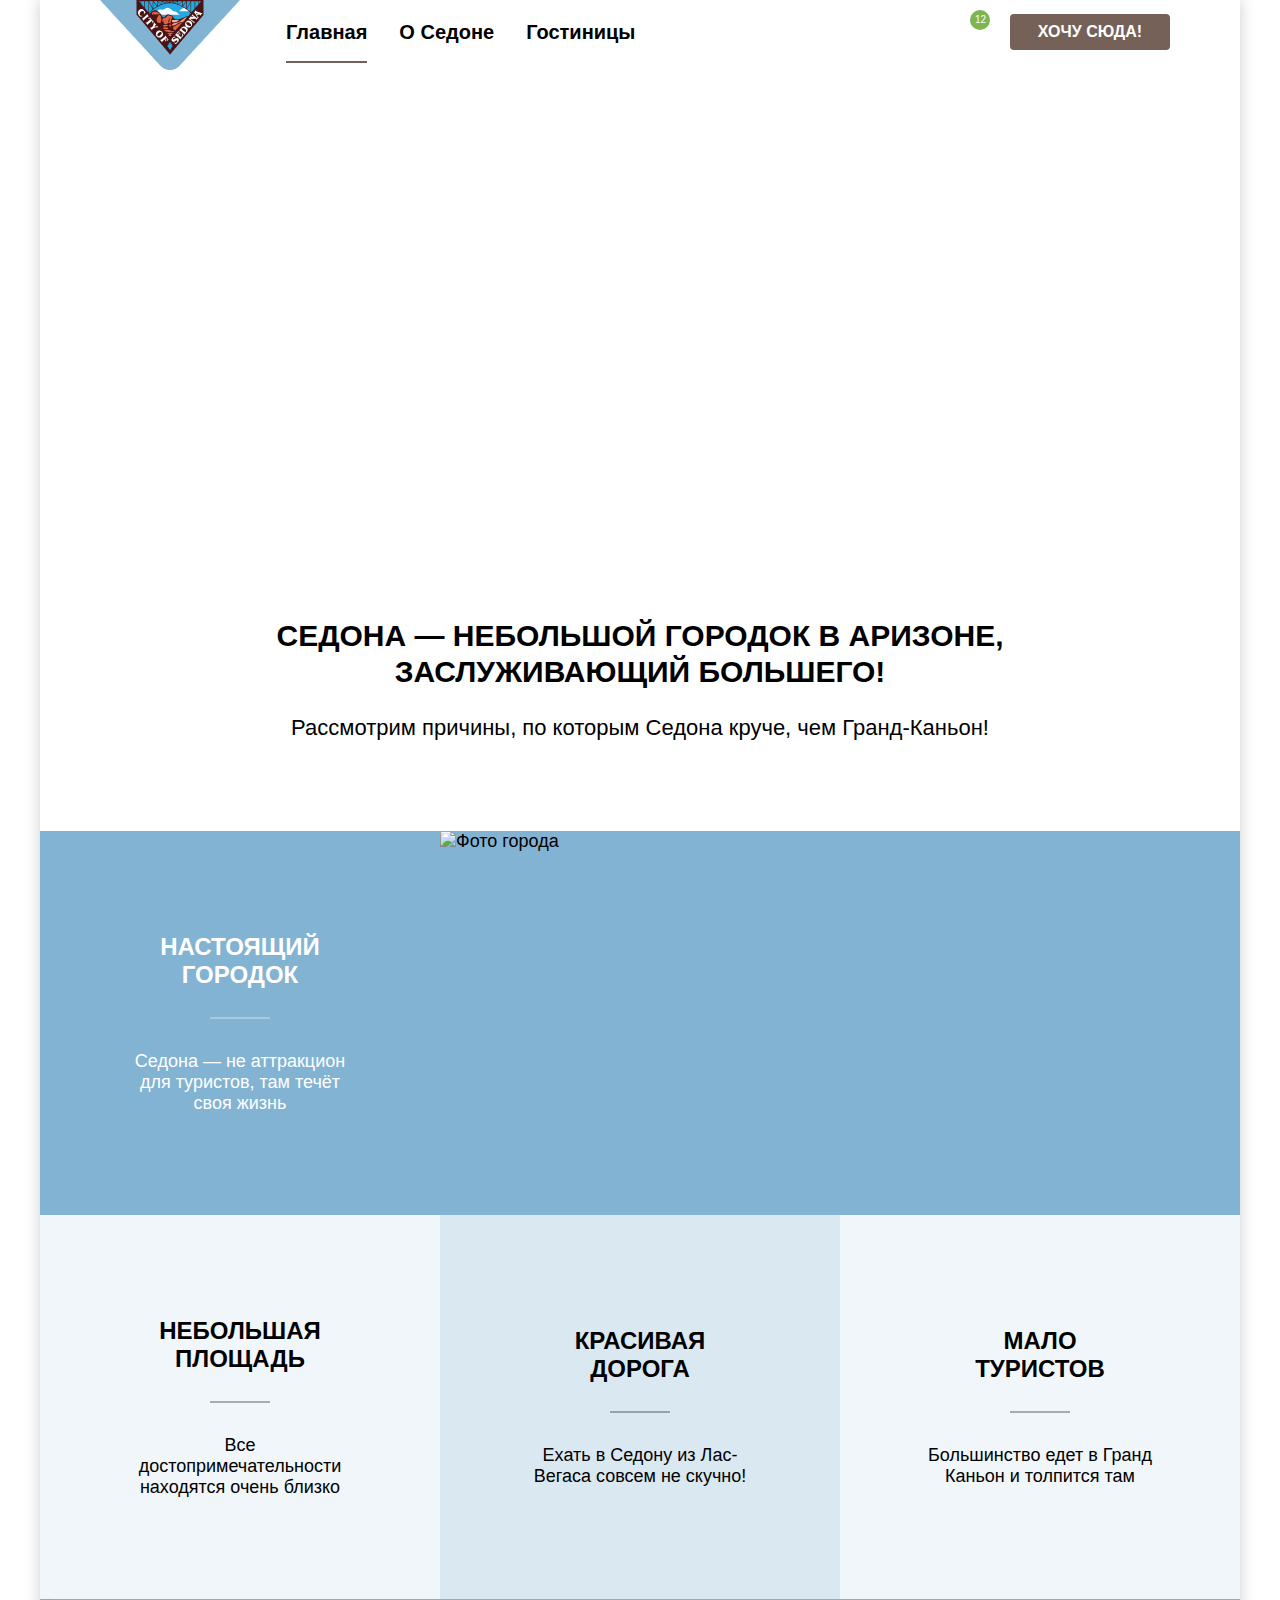
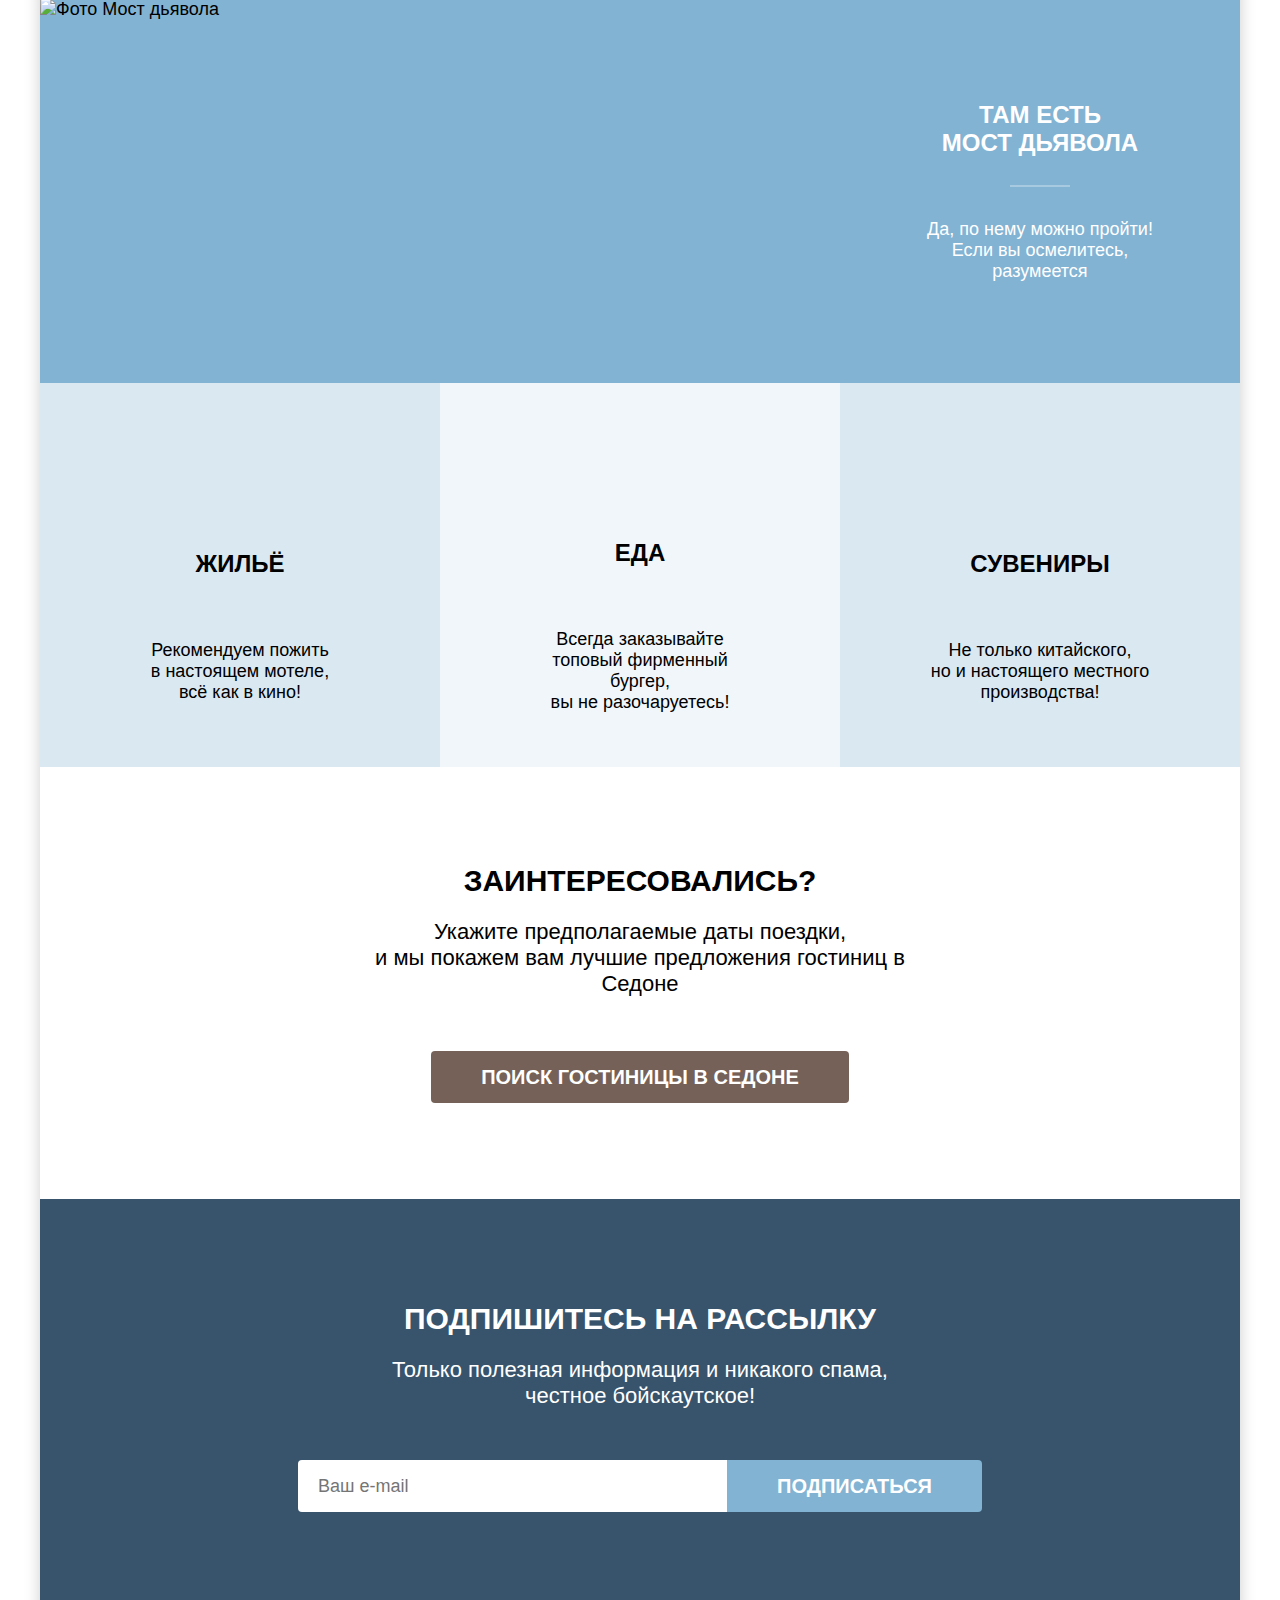
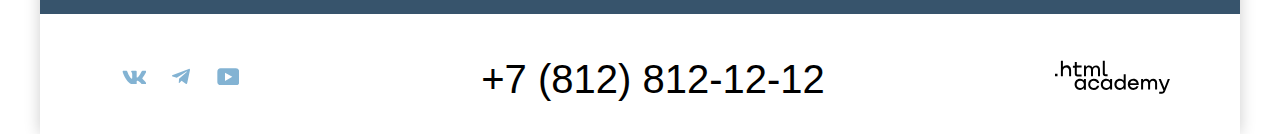
==== commit 13ce9fe8: "Merge branch 'master' of https://github.com/iKrekus/isedona" ====
--- a/index.html
+++ b/index.html
@@ -15,13 +15,13 @@
         <nav class="navigation">
             <ul class="navigation-list">
                 <li class="navigation-item">
-                    <a href="index.html" class="navigation-link navigation-link-current">Главная</a>
+                    <a href="index.html" class="navigation-link navigation-link-current"><span>Главная</span></a>
                 </li>
                 <li class="navigation-item">
-                    <a href="#" class="navigation-link">О седоне</a>
+                    <a href="#" class="navigation-link"><span>О седоне</span></a>
                 </li>
                 <li class="navigation-item">
-                    <a href="catalog.html" class="navigation-link">Гостиницы</a>
+                    <a href="catalog.html" class="navigation-link"><span>Гостиницы</span></a>
                 </li>
             </ul>
             <ul class="navigation-list navigation-user">
@@ -46,7 +46,7 @@
     <main class="main-continer">
         <section class="hero">
             <!-- <div class="hero-footer"> -->
-            <h2 class="hero-title">Седона — небольшой городок в Аризоне, заслуживающий большего!</h2>
+            <h2 class="hero-title">Седона — небольшой городок в Аризоне,<br>заслуживающий большего!</h2>
             <p class="hero-description">Рассмотрим причины, по которым Седона круче, чем Гранд-Каньон!</p>
             <!--        </div> -->
         </section>
@@ -107,25 +107,33 @@
         <p class="subsribe-description">Только полезная информация и никакого спама,<br>честное бойскаутское!</p>
         <div class="subsribe-line">
             <!--Див для длаьнейшего выравнивания в строку инпута и сабмита-->
-            <input type="email" class="subscribe-email subscribe-email-main" name="subscriber-email" id="subscribe-email" placeholder="Ваш-email" required>
-            <button class="button subsribe-button">Подписаться</button>
+            <input type="email" class="subscribe-email subscribe-email-main" name="subscriber-email" id="subscribe-email" placeholder="Ваш e-mail" required>
+            <button class="button subsribe-button button-blue">Подписаться</button>
         </div>
     </form>
     <footer class="main-footer">
         <div class="footer-social">
             <a href="https://vk.com/htmlacademy" class="button-social">
-                <img src="images/icons/social-vk.png" width="24" height="14" alt="Вконтакте">
+                <!-- <img src="images/icons/social-vk.png" width="24" height="14" alt="Вконтакте"> -->
+                <span class="visually-hidden">Вконтакте</span>
+                <svg aria-hidden="true" focusable="false" width="24" height="14" fill="none" xmlns="http://www.w3.org/2000/svg"><path fill-rule="evenodd" clip-rule="evenodd" d="M24.116 1.804c.166-.546 0-.948-.795-.948h-2.625c-.668 0-.976.347-1.143.73 0 0-1.335 3.196-3.226 5.272-.612.602-.89.793-1.224.793-.167 0-.418-.19-.418-.738V1.804c0-.656-.184-.948-.74-.948H9.817c-.417 0-.668.304-.668.593 0 .621.946.765 1.043 2.513V7.76c0 .833-.153.984-.487.984-.89 0-3.055-3.21-4.34-6.885-.249-.715-.5-1.003-1.172-1.003H1.566c-.75 0-.9.347-.9.73 0 .682.89 4.07 4.145 8.551 2.17 3.06 5.225 4.72 8.008 4.72 1.67 0 1.875-.369 1.875-1.004V11.54c0-.737.158-.884.687-.884.39 0 1.057.192 2.615 1.667 1.78 1.75 2.073 2.533 3.075 2.533h2.625c.75 0 1.126-.368.91-1.096-.238-.724-1.088-1.775-2.215-3.022-.612-.71-1.53-1.475-1.809-1.858-.389-.49-.278-.71 0-1.147 0 0 3.2-4.426 3.533-5.929h.001Z" fill="#83B3D3"/></svg>
             </a>
             <a href="https://t.me/htmlacademy" class="button-social">
-                <img src="images/icons/social-telegramm.png" width="18" height="16" alt="Телеграмм">
+                <!-- <img src="images/icons/social-telegramm.svg" width="18" height="16" alt="Телеграмм"> -->
+                <span class="visually-hidden">Телеграмм</span>
+                <svg aria-hidden="true" focusable="false" width="18" height="16" fill="none" xmlns="http://www.w3.org/2000/svg"><path d="M16.79.96.84 7.1c-1.09.44-1.08 1.05-.2 1.32l4.1 1.28 9.47-5.98c.44-.27.85-.13.52.17l-7.68 6.93-.28 4.22c.41 0 .6-.2.83-.41l1.99-1.94 4.13 3.06c.77.42 1.31.2 1.5-.71l2.72-12.8c.28-1.1-.43-1.61-1.16-1.28Z" fill="#83B3D3"/></svg>
             </a>
             <a href="https://www.youtube.com/user/htmlacademyru" class="button-social">
-                <img src="images/icons/social-youtube.png" width="22" height="17" alt="Youtube">
+                <!-- <img src="images/icons/social-youtube.svg" width="22" height="17" alt="Youtube"> -->
+                <span class="visually-hidden">Youtube</span>
+                <svg aria-hidden="true" focusable="false" width="22" height="17" fill="none" xmlns="http://www.w3.org/2000/svg"><path d="M18.94.356H3.507C1.647.356.333 1.95.333 3.756V13.85c0 1.913 1.314 3.506 3.174 3.506H19.16c1.642 0 3.174-1.593 3.174-3.4v-10.2c-.219-1.806-1.532-3.4-3.393-3.4ZM7.995 12.894V4.819l7.333 4.037-7.333 4.038Z" fill="#83B3D3"/></svg>
             </a>
         </div>
         <a class="footer-contacts-address-phone" href="tel:+78128121212">+7 (812) 812-12-12</a>
-        <a href="https://htmlacademy.ru/">
-            <img class="footer-logo-image" src="images/logos/logo_htmlacademy.png" width="115" height="33" alt="HTMLacademy">
+        <a href="https://htmlacademy.ru/" class="htmlacademy">
+            <!-- <img class="footer-logo-image" src="images/logos/logo_htmlacademy.svg" width="115" height="33" alt="HTMLacademy"> -->
+            <span class="visually-hidden">HTML Academy</span>
+            <svg aria-hidden="true" focusable="false" width="115" height="34" fill="none" xmlns="http://www.w3.org/2000/svg"><path d="M0 13.7v2.6h2.5v-2.6H0ZM11.6 5.3C10 5.3 8.8 6 8 7h-.1V.8h-2v15.5h2V11c0-2 1.3-3.6 3.3-3.6 1.8 0 2.9 1.4 2.9 3.2v5.7h2v-6c.1-3-1.8-5-4.5-5ZM26.6 5.6h-4.8V2h-2v3.8h-1.9v2h1.9v6c0 1.7 1 2.7 2.7 2.7h4.1v-2h-3.7c-.7 0-1.1-.4-1.1-1V7.5h4.8v-2ZM41.1 5.4c-1.6 0-2.9.8-3.5 2.1h-.1a3.7 3.7 0 0 0-3.4-2c-1.4 0-2.5.7-3.1 1.7h-.1V5.6H29v10.6h2v-5.4c0-2 1-3.5 2.6-3.5 1.5 0 2.4 1 2.4 2.6v6.3h2v-5.6c0-2.4 1.4-3.3 2.6-3.3 1.5 0 2.4 1 2.4 2.6v6.3h2V9.7c.1-2.5-1.4-4.3-3.9-4.3ZM47.8 13.5c0 1.7 1 2.7 2.8 2.7h2v-2h-1.7c-.7 0-1.1-.4-1.1-1V.7h-2v12.7ZM28.9 20.5a4.9 4.9 0 0 0-3.9-1.8c-3.1 0-5.4 2.3-5.4 5.6S21.9 30 25 30c1.8 0 3-.8 3.8-1.9h.1v1.6h2V19h-2v1.5ZM25.3 28a3.5 3.5 0 0 1-3.6-3.6c0-2 1.4-3.6 3.6-3.6s3.6 1.6 3.6 3.6-1.4 3.6-3.6 3.6ZM44.2 22.8c-.5-2.4-2.6-4-5.4-4a5.4 5.4 0 0 0-5.6 5.5c0 3.1 2.2 5.6 5.6 5.6 2.8 0 4.9-1.8 5.4-4.2h-2.1a3.4 3.4 0 0 1-3.3 2.3 3.5 3.5 0 0 1-3.6-3.6c0-2 1.4-3.6 3.6-3.6 1.6 0 2.8 1 3.3 2.2h2.1v-.2ZM55.1 20.5a4.9 4.9 0 0 0-3.9-1.8c-3.1 0-5.4 2.3-5.4 5.6s2.3 5.6 5.4 5.6c1.8 0 3-.8 3.8-1.9h.1v1.6h2V19h-2v1.5ZM51.5 28a3.5 3.5 0 0 1-3.6-3.6c0-2 1.4-3.6 3.6-3.6s3.6 1.6 3.6 3.6-1.5 3.6-3.6 3.6ZM68.7 20.6a5 5 0 0 0-3.9-1.9c-3.1 0-5.4 2.3-5.4 5.6s2.2 5.6 5.4 5.6c1.7 0 3-.8 3.8-1.8h.1v1.5h2V14.2h-2v6.4ZM65.1 28a3.5 3.5 0 0 1-3.6-3.6c0-2 1.4-3.6 3.6-3.6s3.6 1.6 3.6 3.6c-.1 2-1.5 3.6-3.6 3.6ZM78.3 18.7a5.4 5.4 0 0 0-5.5 5.6c0 3 2.1 5.6 5.5 5.6 2.5 0 4.5-1.3 5.2-3.6h-2.1c-.5 1-1.6 1.6-3 1.6-1.9 0-3.3-1.3-3.4-2.9h8.8c.2-3.6-2-6.3-5.5-6.3Zm0 2c1.7 0 3 1 3.3 2.5h-6.5a3.2 3.2 0 0 1 3.2-2.6ZM98.2 18.7a4 4 0 0 0-3.6 2h-.1c-.6-1.2-1.8-2-3.4-2-1.4 0-2.5.7-3.1 1.8V19h-1.9v10.6h2v-5.4c0-2 1-3.4 2.6-3.5 1.5 0 2.4 1 2.4 2.6v6.3h2V24c0-2.4 1.4-3.3 2.6-3.3 1.5 0 2.4 1 2.4 2.6v6.3h2v-6.5c.1-2.6-1.4-4.4-3.9-4.4ZM109.4 27.8l-3.6-8.9h-2.2l4.8 11.6c-.3 1-.7 1.2-1.7 1.2h-2.5v2h2.5c1.8 0 2.8-.8 3.5-2.6l4.7-12.2h-2.1l-3.4 9Z" fill="#000"/></svg>
         </a>
     </footer>
 </body>
--- a/css/style.css
+++ b/css/style.css
@@ -25,7 +25,7 @@
     display: flex;
     flex-direction: column;
     min-height: 100%;
-    box-shadow: 0px 0px 15px rgba(0, 0, 0, 0.2);
+    box-shadow: 0 0 15px rgba(0, 0, 0, 0.2);
 }
 
 a {
@@ -69,6 +69,9 @@
     text-align: center;
     margin: 0;
     margin-bottom: 20px;
+    font-weight: 700;
+    font-size: 30px;
+    line-height: 36px;
 }
 
 .action-description {
@@ -115,7 +118,7 @@
 .advantages-title {
     text-align: center;
     margin: 0;
-    margin-bottom: 30px;
+    margin-bottom: 62px;
     position: relative;
 }
 
@@ -129,7 +132,7 @@
     right: 0;
     margin-left: auto;
     margin-right: auto;
-    bottom: -20px;
+    bottom: -30px;
     background: rgba(0, 0, 0, 0.3);
 }
 
@@ -145,6 +148,10 @@
 .subsribe-title {
     text-align: center;
     margin: 0;
+    margin-bottom: 20px;
+    font-weight: 700;
+    font-size: 30px;
+    line-height: 36px;
 }
 
 .footer-contacts-address-phone {
@@ -155,6 +162,16 @@
     text-transform: uppercase;
 }
 
+.footer-contacts-address-phone:hover,
+.footer-contacts-address-phone:focus {
+    outline: none;
+    color: #756157;
+}
+
+.footer-contacts-address-phone:active {
+    opacity: 0.3;
+}
+
 .hotel-catalog-title {
     font-weight: 700;
     font-size: 30px;
@@ -185,6 +202,11 @@
     font-size: 60px;
     line-height: 78px;
     margin: 0;
+    margin-bottom: 8px;
+}
+
+.warning {
+    color: #FF5757;
 }
 
 
@@ -207,8 +229,24 @@
     text-transform: uppercase;
 }
 
+.button:hover,
+.button:focus {
+    background-color: #615048;
+    outline: none;
+}
+
+.button:active {
+    background-color: #756157;
+    color: rgba(255, 255, 255, 0.3);
+}
+
+.button:disabled {
+    background-color: #E5E5E5;
+}
+
 .button-buy {
-    margin: 0 14px;
+    margin-left: 20px;
+    min-width: 160px;
 }
 
 .action-link {
@@ -218,26 +256,81 @@
     line-height: 36px;
 }
 
-.subsribe-button {
-    background-color: #82B3D3;
+.button.subsribe-button {
     border-radius: 0 4px 4px 0;
-}
-
-.hotel-item-favorite-add {
+    padding: 8px 50px;
+    box-sizing: border-box;
+    font-weight: 700;
+    font-size: 20px;
+    line-height: 36px;
+    /* min-width: 282px; */
+}
+
+.button-blue {
     background-color: #82B3D3;
     padding: 8px;
 }
 
-.hotel-item-favorite-added {
+.button-blue:hover,
+.button-blue:focus {
+    background-color: #68A2CA;
+    outline: none;
+}
+
+.button-blue:active {
+    background-color: #82B3D3;
+    color: rgba(255, 255, 255, 0.3);
+}
+
+.button-blue:disabled {
+    background-color: #E5E5E5;
+}
+
+.button-green {
     background-color: #7DB54F;
     padding: 8px;
 }
 
+.button-green:hover,
+.button-green:focus {
+    background-color: #6C9E42;
+    outline: none;
+}
+
+.button-green:active {
+    background-color: #6C9E42;
+    color: rgba(255, 255, 255, 0.3);
+}
+
+.button-green:disabled {
+    background-color: #E5E5E5;
+}
+
 .hotel-submit {
     background-color: #82B3D3;
 }
 
-.hotel-reset {
+.button-transparent {
+    background-color: transparent;
+}
+
+.button-transparent:hover {
+    background-color: transparent;
+    color: rgba(255, 255, 255, 0.3);
+}
+
+.button-transparent:focus {
+    background-color: transparent;
+    outline: none;
+    box-shadow: inset 0 0 0 3px #83B3D3;
+}
+
+.button-transparent:active {
+    background-color: transparent;
+    color: rgba(255, 255, 255, 0.3);
+}
+
+.button-transparent:disabled {
     background-color: transparent;
 }
 
@@ -247,6 +340,7 @@
     border: 2px solid #E5E5E5;
     border-radius: 4px;
     padding: 0;
+    box-sizing: border-box;
 }
 
 .button-sort--active {
@@ -257,6 +351,28 @@
     padding: 0;
 }
 
+.button-sort:hover,
+.button-sort:active {
+    background-color: transparent;
+    border: 2px solid #000000;
+}
+
+.button-sort:focus {
+    background-color: transparent;
+    border: 2px solid #68A2CA;
+}
+
+.button-sort--active:hover,
+.button-sort--active:active {
+    background-color: transparent;
+    border: 2px solid #000000;
+}
+
+.button-sort--active:focus {
+    background-color: transparent;
+    border: 2px solid #68A2CA;
+}
+
 .button-cards {
     background-color: transparent;
     background-image: url(../images/icons/sort-mosaic.svg);
@@ -274,9 +390,22 @@
 
 .button-social {
     background-color: transparent;
-    width: 40px;
-    display: block;
-    text-align: center;
+    width: 47px;
+    display: block;
+    text-align: center;
+}
+
+.button-social:focus {
+    outline: none;
+}
+
+.button-social:hover path,
+.button-social:focus path {
+    fill: #68A2CA;
+}
+
+.button-social:active path {
+    opacity: 0.3;
 }
 
 .button-list {
@@ -287,6 +416,96 @@
     margin-left: 8px;
 }
 
+.hotel-filter .control {
+    /* position: relative; */
+    appearance: none;
+    /* margin: 0;
+margin-right: 16px; */
+    display: flex;
+    margin-bottom: 16px;
+    /* font-size: 18px;
+line-height: 23px; */
+}
+
+.hotel-filter .control:hover,
+.hotel-filter .control:active {
+    opacity: 0.6;
+}
+
+.hotel-filter input[type="checkbox"]:focus-visible,
+.hotel-filter input[type="radio"]:focus-visible {
+    outline: none;
+    box-shadow: 0 0 0 3px #83B3D3;
+}
+
+.hotel-filter input[type="checkbox"],
+.hotel-filter input[type="radio"] {
+    appearance: none;
+    margin: 0;
+    margin-right: 16px;
+    background: #FFFFFF;
+    border-radius: 4px;
+}
+
+.hotel-filter input[type="checkbox"]:before {
+    content: '';
+    display: block;
+    width: 20px;
+    height: 20px;
+}
+
+.hotel-filter input[type="checkbox"]:checked:before {
+    content: '';
+    display: block;
+    background: center / 12px no-repeat url(../images/icons/checkbox-checked.svg);
+    width: 20px;
+    height: 20px;
+}
+
+.hotel-filter input[type="radio"] {
+    border-radius: 50%;
+}
+
+.hotel-filter input[type="radio"]:before {
+    content: '';
+    display: block;
+    width: 20px;
+    height: 20px;
+}
+
+.hotel-filter input[type="radio"]:checked:before {
+    content: '';
+    display: block;
+    background: center / 10px no-repeat url(../images/icons/radio-checked.svg);
+    width: 20px;
+    height: 20px;
+}
+
+.pagination-link:hover,
+.pagination-link:focus {
+    background: #68A2CA;
+    outline: none;
+}
+
+.pagination-link:active {
+    background: #82B3D3;
+    color: rgba(255, 255, 255, 0.3);
+}
+
+.pagination-link-curent:hover,
+.pagination-link-curent:active,
+.pagination-link-curent:focus {
+    background: #f2f2f2;
+    outline: none;
+}
+
+.pagination-dots:hover,
+.pagination-dots:active,
+.pagination-dots:focus {
+    background: none;
+    outline: none;
+}
+
 
 /*END BUTTONS*/
 
@@ -306,6 +525,7 @@
     display: flex;
     height: 64px;
     z-index: 1;
+    padding-left: 60px;
 }
 
 .navigation {
@@ -313,6 +533,8 @@
     flex-wrap: wrap;
     justify-content: space-between;
     align-items: center;
+    padding-left: 30px;
+    padding-right: 70px;
     width: 100%;
 }
 
@@ -334,6 +556,7 @@
 
 .navigation-user>li {
     position: relative;
+    min-width: 44px;
 }
 
 .search-icon {
@@ -343,12 +566,17 @@
 }
 
 .search-icon::before {
-    display: block;
-    content: ' ';
-    background: url(../images/icons/search.svg) no-repeat;
-    height: 20px;
-    width: 20px;
-    margin-right: auto;
+  display: block;
+  position: absolute;
+  content: ' ';
+  background: url(../images/icons/search.svg) no-repeat;
+  height: 20px;
+  width: 20px;
+  top: 0;
+  bottom: 0;
+  right: 0;
+  left: 0;
+  margin: auto;
 }
 
 .favorite-icon {
@@ -363,7 +591,11 @@
     background: url(../images/icons/favorites.svg) no-repeat;
     height: 20px;
     width: 20px;
-    margin-right: auto;
+    top: 0;
+    bottom: 0;
+    right: 0;
+    left: 0;
+    margin: auto;
 }
 
 .favorite-icon::after {
@@ -391,7 +623,45 @@
     line-height: 24px;
     /* identical to box height, or 120% */
     text-transform: capitalize;
-}
+    position: relative;
+}
+
+.navigation-link:hover span {
+    padding-bottom: 18px;
+    border-bottom: 2px solid #756257;
+    box-sizing: border-box;
+}
+
+.navigation-link:active span {
+    padding-bottom: 18px;
+    border-bottom: 2px solid #756257;
+    box-sizing: border-box;
+}
+
+.navigation-link-current span {
+    padding-bottom: 18px;
+    border-bottom: 2px solid #756257;
+    box-sizing: border-box;
+}
+
+
+/*
+.navigation-link:hover::after,
+.navigation-link:active::after {
+    content: '';
+    display: inline;
+    position: absolute;
+    bottom: 0;
+    left: 0;
+    height: 2px;
+    width: 100%;
+    padding: 0 16px;
+    background-color: #756257;
+}
+ */
+
+
+/* border-bottom: 2px solid #756257; */
 
 .main-footer {
     height: 50px;
@@ -406,6 +676,23 @@
     text-align: center;
 }
 
+.footer-contacts-address-phone:focus {
+    outline: none;
+}
+
+.htmlacademy:focus {
+    outline: none;
+}
+
+.htmlacademy:hover path,
+.htmlacademy:focus path {
+    fill: #756157;
+}
+
+.htmlacademy:active {
+    opacity: 0.3;
+}
+
 .footer-social {
     display: flex;
     flex-wrap: wrap;
@@ -417,12 +704,20 @@
     flex-direction: column;
     justify-content: end;
     position: relative;
-    background: #fff url(../images/backgrounds/hero-background.jpg) no-repeat center top;
-    min-height: 767px;
     width: 100%;
 }
 
 .hero::before {
+    content: ' ';
+    background: url(../images/divider.svg) no-repeat center bottom, url(../images/welcome.png) no-repeat center 51px, url(../images/backgrounds/hero-background.jpg) no-repeat center top;
+    width: 100%;
+    min-height: /* 767px */
+    485px;
+    margin-bottom: 69px;
+}
+
+
+/* .hero::before {
     content: ' ';
     background: url(../images/welcome.png) no-repeat;
     width: 458px;
@@ -432,9 +727,10 @@
     left: 0;
     right: 0;
     margin: 0 auto;
-}
-
-.hero::after {
+} */
+
+
+/* .hero::after {
     content: ' ';
     background: url(../images/divider.svg) no-repeat;
     height: 57px;
@@ -444,7 +740,7 @@
     left: 0;
     top: 428px;
     margin-bottom: 69px;
-}
+} */
 
 .hero-title {
     margin: 0;
@@ -529,7 +825,7 @@
 
 .features-title {
     margin: 0;
-    margin-bottom: 60px;
+    margin-bottom: 62px;
     position: relative;
 }
 
@@ -543,7 +839,7 @@
     right: 0;
     margin-left: auto;
     margin-right: auto;
-    bottom: -20px;
+    bottom: -30px;
     background: rgba(255, 255, 255, 0.3);
 }
 
@@ -580,7 +876,7 @@
 }
 
 .subsribe {
-    height: 415px;
+    min-height: 415px;
     display: flex;
     flex-direction: column;
     justify-content: center;
@@ -597,7 +893,8 @@
 
 .subsribe-line {
     display: flex;
-    width: 685px;
+    max-width: 684px;
+    min-height: 52px;
 }
 
 .subsribe-description {
@@ -616,6 +913,9 @@
     border: none;
     border-radius: 4px 0 0 4px;
     background-color: #F2F2F2;
+    font-weight: 400;
+    font-size: 18px;
+    line-height: 24px;
 }
 
 .subscribe-email-main {
@@ -627,7 +927,7 @@
     background-size: cover;
     padding: 0 70px;
     padding-top: 30px;
-    height: 377px;
+    min-height: 377px;
 }
 
 .bradcrumbs-link {
@@ -673,10 +973,14 @@
 
 .hotel-filter-group-title {
     margin: 0;
+    margin-bottom: 32px;
 }
 
 .hotel-filter-cost {
     width: 550px;
+    display: grid;
+    grid-template-columns: 288px 191px;
+    column-gap: 70px;
 }
 
 .hotel-catalog-header {
@@ -689,11 +993,104 @@
 }
 
 .hotel-catalog-sort {
+    /* position: relative; */
+    /* appearance: none; */
     width: 292px;
     margin-right: 70px;
+    padding-left: 20px;
+    /* padding-top: 14px;
+    padding-bottom: 14px; */
     border: 2px solid #E5E5E5;
     border-radius: 4px;
-}
+    background: #fff;
+    font-weight: 400;
+    font-size: 18px;
+    line-height: 21px;
+    /*  background: url(../images/icons/arrow-down.svg) no-repeat 95% center; */
+}
+
+.hotel-filter-group-title {
+    grid-column: span 2;
+}
+
+.range-inputs-wrapper {
+    display: flex;
+}
+
+.range {
+    display: flex;
+    flex-wrap: wrap;
+}
+
+.range-label .range-input {
+    width: 143px;
+    min-height: 48px;
+    font-weight: 700;
+    font-size: 18px;
+    line-height: 24px;
+    padding: 0;
+    border: none;
+    border-radius: 4px 0px 0px 4px;
+}
+
+.range-label+.range-label .range-input {
+    border-radius: 0px 4px 4px 0px;
+    margin-left: 2px;
+}
+
+.hotel-group-control {
+    /*     margin-left: 70px;
+    min-width: 191px; */
+    display: flex;
+    flex-direction: column;
+    justify-content: end;
+}
+
+.range-input:hover,
+.range-input:active,
+.range-input:focus {
+    outline: none;
+}
+
+.range-line {}
+
+
+/* .hotel-catalog-sort::before {
+    content: '';
+    display: block;
+    width: 12px;
+    height: 8px;
+    position: absolute;
+    top: 0;
+    left: 0;
+}
+ */
+
+.hotel-catalog-sort:hover,
+.hotel-catalog-sort:focus-visible {
+    border: 2px solid #68A2CA;
+    outline: none;
+}
+
+.hotel-catalog-sort:active {
+    border: 2px solid #3F5E72;
+}
+
+.hotel-catalog-sort:disabled {
+    color: rgba(0, 0, 0, 0.3);
+    border: 2px solid rgba(0, 0, 0, 0.3);
+}
+
+
+/* .hotel-catalog-sort::before{
+  content: '';
+  background: url(../images/icons/arrow-down.svg);
+  width: 12px;
+  height: 8px;
+  position: absolute;
+  right: 0;
+
+} */
 
 .hotel-sort-wrapper {
     display: flex;
@@ -800,7 +1197,8 @@
     display: block;
     content: ' ';
     background: url(../images/icons/star.svg) repeat-x;
-    height: 20px;
+    background-repeat: space;
+    min-height: 20px;
     width: 20px;
     margin-right: auto;
     position: absolute;
@@ -809,19 +1207,19 @@
 }
 
 .two-stars::before {
-    width: 35px;
+    width: 41px;
 }
 
 .three-stars::before {
-    width: 55px;
+    width: 65px;
 }
 
 .four-stars::before {
-    width: 70px;
+    width: 89px;
 }
 
 .five-stars::before {
-    width: 90px;
+    width: 100px;
 }
 
 .pagination {
@@ -862,5 +1260,36 @@
     margin-right: 0;
 }
 
+.bredcrumbs {
+    display: flex;
+    align-items: center;
+    margin-bottom: 40px;
+    position: relative;
+}
+
+.bradcrumbs-link {
+    display: flex;
+    position: relative;
+    align-items: center;
+}
+
+.bradcrumbs-link::before {
+    content: '';
+    display: block;
+    margin-right: 10px;
+    background: url(../images/icons/arrow-right.svg) no-repeat center;
+    width: 8px;
+    height: 12px;
+}
+
+.bradcrumbs-link.bradcrumbs-home::before {
+    content: '';
+    display: block;
+    margin-right: 10px;
+    background: url(../images/icons/home.svg) no-repeat center;
+    width: 12px;
+    height: 12px;
+}
+
 
 /*END BLOKS*/
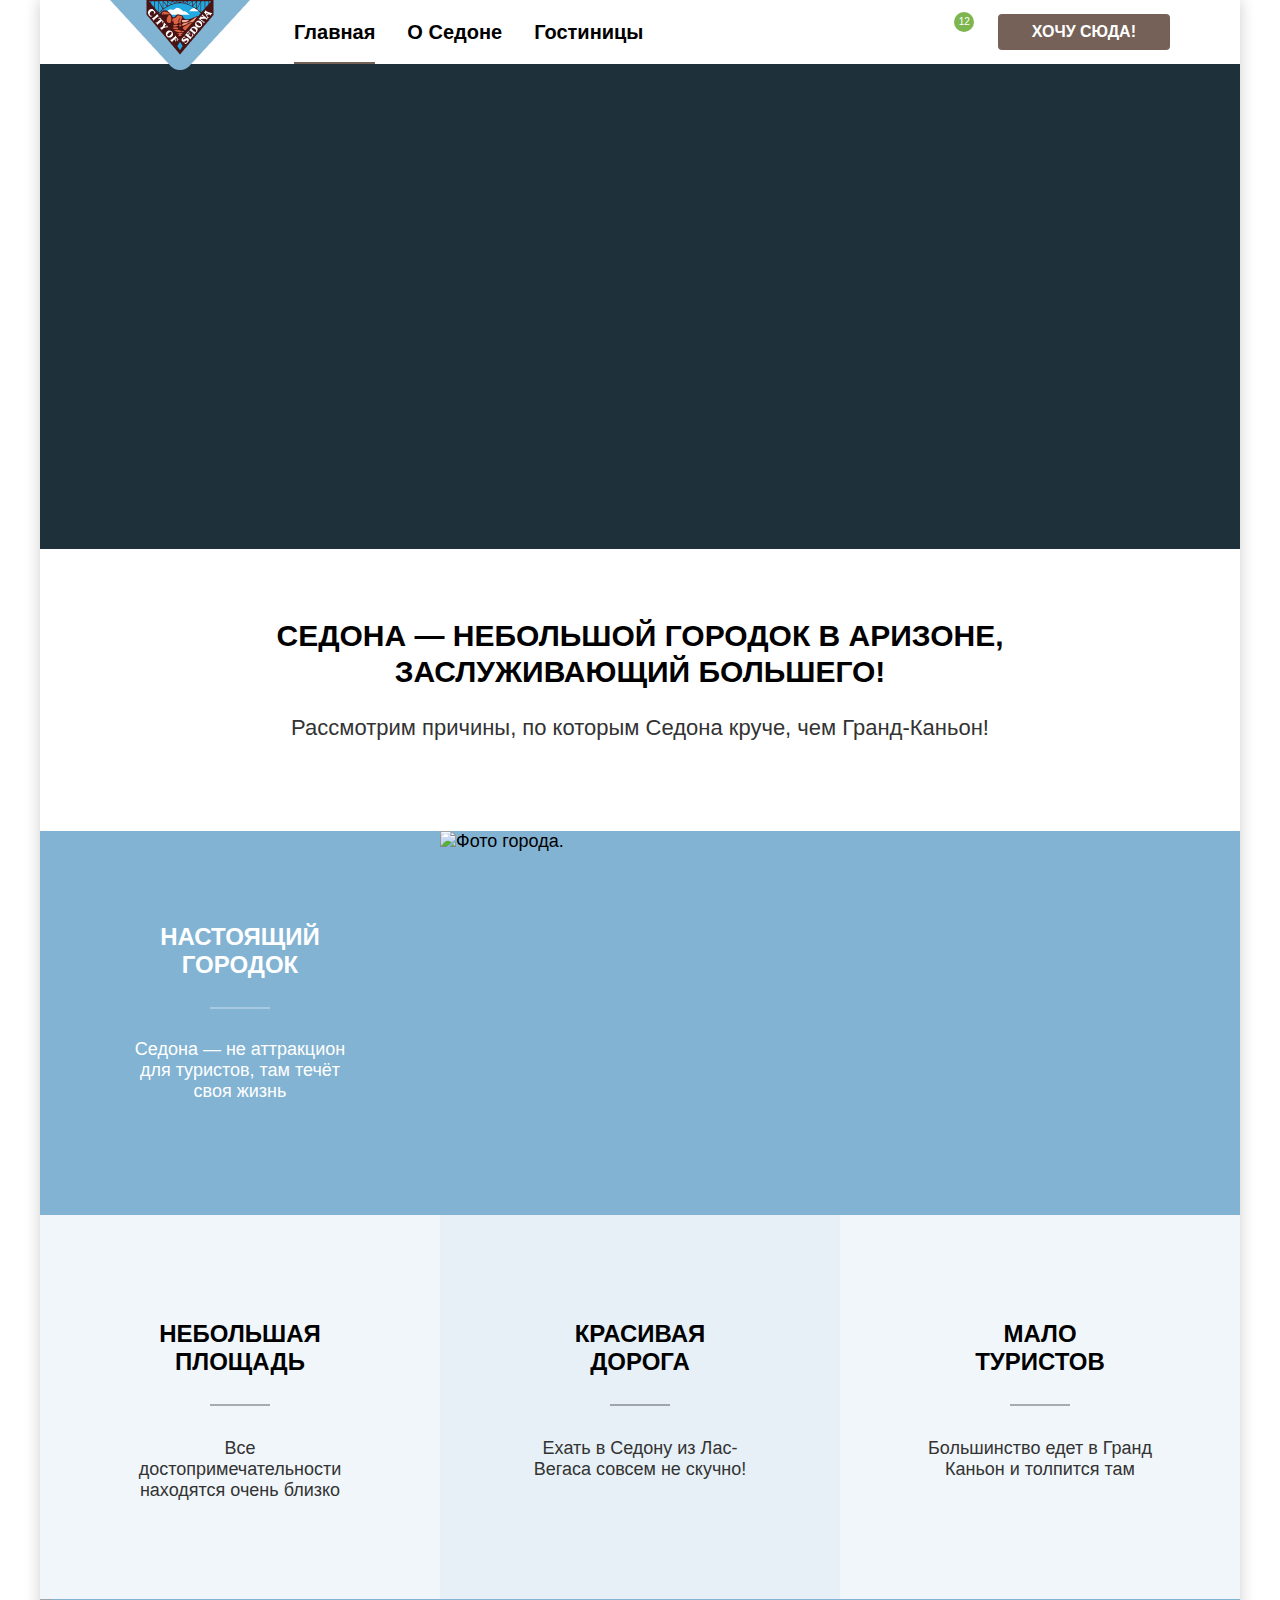
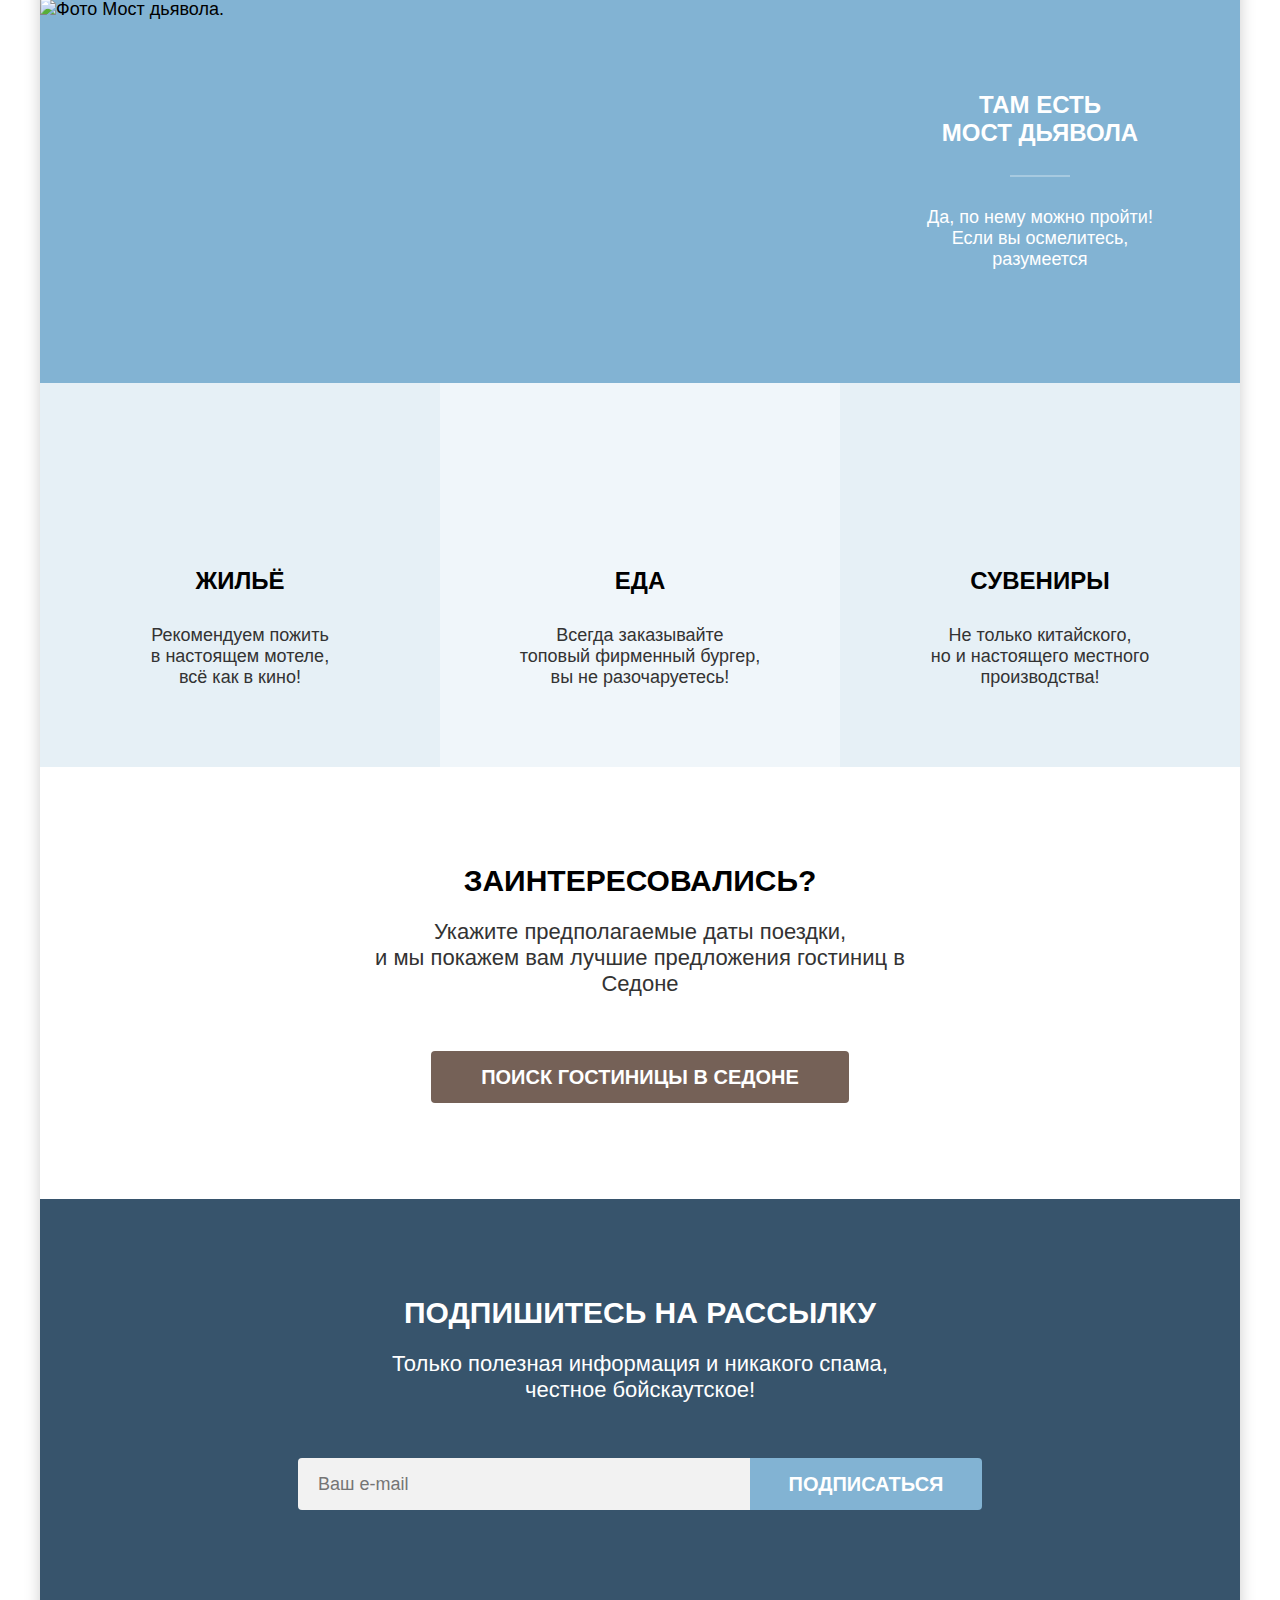
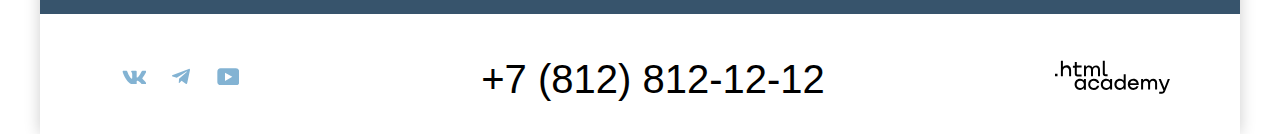
==== commit 94d9ae5b: "final rework2" ====
--- a/index.html
+++ b/index.html
@@ -4,51 +4,51 @@
 <head>
     <meta charset="utf-8">
     <title>HTML Academy: Седона</title>
+    <link rel="icon" href="favicon.ico"><!-- 32×32 -->
+    <link rel="icon" type="image/png" href="images/favicon.png">
     <link rel="stylesheet" href="css/style.css">
 </head>
 
 <body>
     <header class="main-header">
-        <a class="navigation-logo" href="index.html">
-            <img src="images/logos/logo.png" width="140" height="70" alt="Логотип 'СЕДОНА'" class="logo-image">
+        <a class="link navigation-logo" href="index.html">
+            <img src="images/logos/logo.png" width="140" height="70" alt="Логотип 'СЕДОНА.'" class="logo-image">
         </a>
         <nav class="navigation">
             <ul class="navigation-list">
                 <li class="navigation-item">
-                    <a href="index.html" class="navigation-link navigation-link-current"><span>Главная</span></a>
-                </li>
-                <li class="navigation-item">
-                    <a href="#" class="navigation-link"><span>О седоне</span></a>
-                </li>
-                <li class="navigation-item">
-                    <a href="catalog.html" class="navigation-link"><span>Гостиницы</span></a>
+                    <a class="link navigation-link navigation-link-current" href="index.html" >Главная</a>
+                </li>
+                <li class="navigation-item">
+                    <a class="link navigation-link" href="#">О седоне</a>
+                </li>
+                <li class="navigation-item">
+                    <a class="link navigation-link" href="catalog.html">Гостиницы</a>
                 </li>
             </ul>
-            <ul class="navigation-list navigation-user">
-                <li class="navigation-item">
-                    <a href="#" class="navigation-link search-icon">
+            <ul class="navigation-user">
+                <li class="navigation-item">
+                    <a class="link navigation-link search-icon" href="#">
                         <span class="visually-hidden">Поиск</span>
-                        <!--<img src="images/icons/search.svg" width="20" height="20" alt="Поиск">-->
                     </a>
                 </li>
                 <li class="navigation-item">
-                    <a href="#" class="navigation-link favorite-icon">
+                    <a class="link navigation-link favorite-icon" href="#">
                         <span class="visually-hidden">Избранное</span>
-                        <!--<img src="images/icons/favorites.svg" width="20" height="20" alt="Избранное">-->
+                        <span class="favorite-counter">12</span>
                     </a>
                 </li>
                 <li class="navigation-item">
-                    <button type="button" class="button button-buy">Хочу сюда!</button>
+                    <a class="link button button-buy" href="#">Хочу сюда!</a>
                 </li>
             </ul>
         </nav>
     </header>
     <main class="main-continer">
         <section class="hero">
-            <!-- <div class="hero-footer"> -->
+          <h1 class="visually-hidden">Главная - СЕДОНА</h1>
             <h2 class="hero-title">Седона — небольшой городок в Аризоне,<br>заслуживающий большего!</h2>
             <p class="hero-description">Рассмотрим причины, по которым Седона круче, чем Гранд-Каньон!</p>
-            <!--        </div> -->
         </section>
         <span class="visually-hidden">Преимущества</span>
         <div class="features">
@@ -56,7 +56,7 @@
                 <h2 class="features-title light-text">Настоящий городок</h2>
                 <p class="features-description light-text">Седона — не аттракцион для туристов, там течёт своя жизнь</p>
             </div>
-            <img src="images/photos/photo-town.jpg" width="800" height="384" alt="Фото города" class="features-photo">
+            <img class="features-photo" src="images/photos/photo-town.jpg" width="800" height="384" alt="Фото города.">
         </div>
         <ul class="advantages">
             <li class="advantages-item">
@@ -73,25 +73,22 @@
             </li>
         </ul>
         <div class="features">
-            <img src="images/photos/photo-devil-bridge.jpg" width="800" height="384" alt="Фото Мост дьявола" class="features-photo">
+            <img class="features-photo" src="images/photos/photo-devil-bridge.jpg" width="800" height="384" alt="Фото Мост дьявола.">
             <div class="features-container">
                 <h2 class="features-title light-text">Там есть<br>мост дьявола</h2>
                 <p class="features-description light-text">Да, по нему можно пройти! Если вы осмелитесь, разумеется</p>
             </div>
         </div>
-        <ul class="advantages ">
+        <ul class="advantages">
             <li class="advantages-item advantages--darck housing">
-                <!-- <img class="advantages-picture" width="75" height="72" src="images/advantages-housing.png" alt="Жилье"> -->
                 <h2 class="advantages-title">Жильё</h2>
                 <p class="advantages-description">Рекомендуем пожить<br>в настоящем мотеле,<br>всё как в кино!</p>
             </li>
             <li class="advantages-item food">
-                <!-- <img class="advantages-picture" width="75" height="72" src="images/advantages-food.png" alt="Еда"> -->
                 <h2 class="advantages-title">Еда</h2>
                 <p class="advantages-description">Всегда заказывайте<br>топовый фирменный бургер,<br>вы не разочаруетесь!</p>
             </li>
             <li class="advantages-item advantages--darck souvenir">
-                <!-- <img class="advantages-picture" width="75" height="72" src="images/advantages-souvenir.png" alt="Сувениры"> -->
                 <h2 class="advantages-title">Сувениры</h2>
                 <p class="advantages-description">Не только китайского,<br>но и настоящего местного производства!</p>
             </li>
@@ -99,43 +96,121 @@
         <section class="action">
             <h2 class="action-title">Заинтересовались?</h2>
             <p class="action-description">Укажите предполагаемые даты поездки,<br>и мы покажем вам лучшие предложения гостиниц в Седоне</p>
-            <a href="#" class="button action-link">Поиск гостиницы в седоне</a>
+            <a class="link button action-link" href="#">Поиск гостиницы в седоне</a>
         </section>
     </main>
     <form class="subsribe subsribe-main light-text" action="https://echo.htmlacademy.ru/" method="post">
         <h2 class="subsribe-title">Подпишитесь на рассылку</h2>
         <p class="subsribe-description">Только полезная информация и никакого спама,<br>честное бойскаутское!</p>
         <div class="subsribe-line">
-            <!--Див для длаьнейшего выравнивания в строку инпута и сабмита-->
-            <input type="email" class="subscribe-email subscribe-email-main" name="subscriber-email" id="subscribe-email" placeholder="Ваш e-mail" required>
-            <button class="button subsribe-button button-blue">Подписаться</button>
+            <input class="subscribe-email" type="email" name="subscriber-email" id="subscribe-email" placeholder="Ваш e-mail" required>
+            <button class="button subsribe-button button-blue" type="button">Подписаться</button>
         </div>
     </form>
     <footer class="main-footer">
         <div class="footer-social">
-            <a href="https://vk.com/htmlacademy" class="button-social">
-                <!-- <img src="images/icons/social-vk.png" width="24" height="14" alt="Вконтакте"> -->
+            <a class="link button-social" href="https://vk.com/htmlacademy">
                 <span class="visually-hidden">Вконтакте</span>
-                <svg aria-hidden="true" focusable="false" width="24" height="14" fill="none" xmlns="http://www.w3.org/2000/svg"><path fill-rule="evenodd" clip-rule="evenodd" d="M24.116 1.804c.166-.546 0-.948-.795-.948h-2.625c-.668 0-.976.347-1.143.73 0 0-1.335 3.196-3.226 5.272-.612.602-.89.793-1.224.793-.167 0-.418-.19-.418-.738V1.804c0-.656-.184-.948-.74-.948H9.817c-.417 0-.668.304-.668.593 0 .621.946.765 1.043 2.513V7.76c0 .833-.153.984-.487.984-.89 0-3.055-3.21-4.34-6.885-.249-.715-.5-1.003-1.172-1.003H1.566c-.75 0-.9.347-.9.73 0 .682.89 4.07 4.145 8.551 2.17 3.06 5.225 4.72 8.008 4.72 1.67 0 1.875-.369 1.875-1.004V11.54c0-.737.158-.884.687-.884.39 0 1.057.192 2.615 1.667 1.78 1.75 2.073 2.533 3.075 2.533h2.625c.75 0 1.126-.368.91-1.096-.238-.724-1.088-1.775-2.215-3.022-.612-.71-1.53-1.475-1.809-1.858-.389-.49-.278-.71 0-1.147 0 0 3.2-4.426 3.533-5.929h.001Z" fill="#83B3D3"/></svg>
+                <svg aria-hidden="true" focusable="false" width="24" height="14" fill="none" xmlns="http://www.w3.org/2000/svg">
+                  <path fill-rule="evenodd" clip-rule="evenodd" d="M24.116 1.804c.166-.546 0-.948-.795-.948h-2.625c-.668 0-.976.347-1.143.73 0 0-1.335 3.196-3.226 5.272-.612.602-.89.793-1.224.793-.167 0-.418-.19-.418-.738V1.804c0-.656-.184-.948-.74-.948H9.817c-.417
+                0-.668.304-.668.593 0 .621.946.765 1.043 2.513V7.76c0 .833-.153.984-.487.984-.89 0-3.055-3.21-4.34-6.885-.249-.715-.5-1.003-1.172-1.003H1.566c-.75 0-.9.347-.9.73 0 .682.89 4.07 4.145 8.551 2.17 3.06 5.225 4.72 8.008 4.72 1.67 0 1.875-.369
+                1.875-1.004V11.54c0-.737.158-.884.687-.884.39 0 1.057.192 2.615 1.667 1.78 1.75 2.073 2.533 3.075 2.533h2.625c.75 0 1.126-.368.91-1.096-.238-.724-1.088-1.775-2.215-3.022-.612-.71-1.53-1.475-1.809-1.858-.389-.49-.278-.71 0-1.147 0 0 3.2-4.426
+                3.533-5.929h.001Z" fill="#83B3D3"/>
+                </svg>
             </a>
-            <a href="https://t.me/htmlacademy" class="button-social">
-                <!-- <img src="images/icons/social-telegramm.svg" width="18" height="16" alt="Телеграмм"> -->
+            <a class="link button-social" href="https://t.me/htmlacademy">
                 <span class="visually-hidden">Телеграмм</span>
-                <svg aria-hidden="true" focusable="false" width="18" height="16" fill="none" xmlns="http://www.w3.org/2000/svg"><path d="M16.79.96.84 7.1c-1.09.44-1.08 1.05-.2 1.32l4.1 1.28 9.47-5.98c.44-.27.85-.13.52.17l-7.68 6.93-.28 4.22c.41 0 .6-.2.83-.41l1.99-1.94 4.13 3.06c.77.42 1.31.2 1.5-.71l2.72-12.8c.28-1.1-.43-1.61-1.16-1.28Z" fill="#83B3D3"/></svg>
+                <svg aria-hidden="true" focusable="false" width="18" height="16" fill="none" xmlns="http://www.w3.org/2000/svg">
+                  <path d="M16.79.96.84 7.1c-1.09.44-1.08 1.05-.2 1.32l4.1 1.28 9.47-5.98c.44-.27.85-.13.52.17l-7.68 6.93-.28 4.22c.41 0 .6-.2.83-.41l1.99-1.94 4.13 3.06c.77.42 1.31.2 1.5-.71l2.72-12.8c.28-1.1-.43-1.61-1.16-1.28Z" fill="#83B3D3"/>
+                </svg>
             </a>
-            <a href="https://www.youtube.com/user/htmlacademyru" class="button-social">
-                <!-- <img src="images/icons/social-youtube.svg" width="22" height="17" alt="Youtube"> -->
+            <a class="link button-social" href="https://www.youtube.com/user/htmlacademyru">
                 <span class="visually-hidden">Youtube</span>
-                <svg aria-hidden="true" focusable="false" width="22" height="17" fill="none" xmlns="http://www.w3.org/2000/svg"><path d="M18.94.356H3.507C1.647.356.333 1.95.333 3.756V13.85c0 1.913 1.314 3.506 3.174 3.506H19.16c1.642 0 3.174-1.593 3.174-3.4v-10.2c-.219-1.806-1.532-3.4-3.393-3.4ZM7.995 12.894V4.819l7.333 4.037-7.333 4.038Z" fill="#83B3D3"/></svg>
+                <svg aria-hidden="true" focusable="false" width="22" height="17" fill="none" xmlns="http://www.w3.org/2000/svg">
+                  <path d="M18.94.356H3.507C1.647.356.333 1.95.333 3.756V13.85c0 1.913 1.314 3.506 3.174 3.506H19.16c1.642 0 3.174-1.593 3.174-3.4v-10.2c-.219-1.806-1.532-3.4-3.393-3.4ZM7.995 12.894V4.819l7.333 4.037-7.333 4.038Z" fill="#83B3D3"/>
+                </svg>
             </a>
         </div>
-        <a class="footer-contacts-address-phone" href="tel:+78128121212">+7 (812) 812-12-12</a>
-        <a href="https://htmlacademy.ru/" class="htmlacademy">
-            <!-- <img class="footer-logo-image" src="images/logos/logo_htmlacademy.svg" width="115" height="33" alt="HTMLacademy"> -->
+        <a class="link footer-contacts-address-phone" href="tel:+78128121212">+7 (812) 812-12-12</a>
+        <a class="link htmlacademy" href="https://htmlacademy.ru/">
             <span class="visually-hidden">HTML Academy</span>
-            <svg aria-hidden="true" focusable="false" width="115" height="34" fill="none" xmlns="http://www.w3.org/2000/svg"><path d="M0 13.7v2.6h2.5v-2.6H0ZM11.6 5.3C10 5.3 8.8 6 8 7h-.1V.8h-2v15.5h2V11c0-2 1.3-3.6 3.3-3.6 1.8 0 2.9 1.4 2.9 3.2v5.7h2v-6c.1-3-1.8-5-4.5-5ZM26.6 5.6h-4.8V2h-2v3.8h-1.9v2h1.9v6c0 1.7 1 2.7 2.7 2.7h4.1v-2h-3.7c-.7 0-1.1-.4-1.1-1V7.5h4.8v-2ZM41.1 5.4c-1.6 0-2.9.8-3.5 2.1h-.1a3.7 3.7 0 0 0-3.4-2c-1.4 0-2.5.7-3.1 1.7h-.1V5.6H29v10.6h2v-5.4c0-2 1-3.5 2.6-3.5 1.5 0 2.4 1 2.4 2.6v6.3h2v-5.6c0-2.4 1.4-3.3 2.6-3.3 1.5 0 2.4 1 2.4 2.6v6.3h2V9.7c.1-2.5-1.4-4.3-3.9-4.3ZM47.8 13.5c0 1.7 1 2.7 2.8 2.7h2v-2h-1.7c-.7 0-1.1-.4-1.1-1V.7h-2v12.7ZM28.9 20.5a4.9 4.9 0 0 0-3.9-1.8c-3.1 0-5.4 2.3-5.4 5.6S21.9 30 25 30c1.8 0 3-.8 3.8-1.9h.1v1.6h2V19h-2v1.5ZM25.3 28a3.5 3.5 0 0 1-3.6-3.6c0-2 1.4-3.6 3.6-3.6s3.6 1.6 3.6 3.6-1.4 3.6-3.6 3.6ZM44.2 22.8c-.5-2.4-2.6-4-5.4-4a5.4 5.4 0 0 0-5.6 5.5c0 3.1 2.2 5.6 5.6 5.6 2.8 0 4.9-1.8 5.4-4.2h-2.1a3.4 3.4 0 0 1-3.3 2.3 3.5 3.5 0 0 1-3.6-3.6c0-2 1.4-3.6 3.6-3.6 1.6 0 2.8 1 3.3 2.2h2.1v-.2ZM55.1 20.5a4.9 4.9 0 0 0-3.9-1.8c-3.1 0-5.4 2.3-5.4 5.6s2.3 5.6 5.4 5.6c1.8 0 3-.8 3.8-1.9h.1v1.6h2V19h-2v1.5ZM51.5 28a3.5 3.5 0 0 1-3.6-3.6c0-2 1.4-3.6 3.6-3.6s3.6 1.6 3.6 3.6-1.5 3.6-3.6 3.6ZM68.7 20.6a5 5 0 0 0-3.9-1.9c-3.1 0-5.4 2.3-5.4 5.6s2.2 5.6 5.4 5.6c1.7 0 3-.8 3.8-1.8h.1v1.5h2V14.2h-2v6.4ZM65.1 28a3.5 3.5 0 0 1-3.6-3.6c0-2 1.4-3.6 3.6-3.6s3.6 1.6 3.6 3.6c-.1 2-1.5 3.6-3.6 3.6ZM78.3 18.7a5.4 5.4 0 0 0-5.5 5.6c0 3 2.1 5.6 5.5 5.6 2.5 0 4.5-1.3 5.2-3.6h-2.1c-.5 1-1.6 1.6-3 1.6-1.9 0-3.3-1.3-3.4-2.9h8.8c.2-3.6-2-6.3-5.5-6.3Zm0 2c1.7 0 3 1 3.3 2.5h-6.5a3.2 3.2 0 0 1 3.2-2.6ZM98.2 18.7a4 4 0 0 0-3.6 2h-.1c-.6-1.2-1.8-2-3.4-2-1.4 0-2.5.7-3.1 1.8V19h-1.9v10.6h2v-5.4c0-2 1-3.4 2.6-3.5 1.5 0 2.4 1 2.4 2.6v6.3h2V24c0-2.4 1.4-3.3 2.6-3.3 1.5 0 2.4 1 2.4 2.6v6.3h2v-6.5c.1-2.6-1.4-4.4-3.9-4.4ZM109.4 27.8l-3.6-8.9h-2.2l4.8 11.6c-.3 1-.7 1.2-1.7 1.2h-2.5v2h2.5c1.8 0 2.8-.8 3.5-2.6l4.7-12.2h-2.1l-3.4 9Z" fill="#000"/></svg>
+            <svg aria-hidden="true" focusable="false" width="115" height="34" fill="none" xmlns="http://www.w3.org/2000/svg">
+              <path d="M0 13.7v2.6h2.5v-2.6H0ZM11.6 5.3C10 5.3 8.8 6 8 7h-.1V.8h-2v15.5h2V11c0-2 1.3-3.6 3.3-3.6 1.8 0 2.9 1.4 2.9 3.2v5.7h2v-6c.1-3-1.8-5-4.5-5ZM26.6 5.6h-4.8V2h-2v3.8h-1.9v2h1.9v6c0 1.7 1 2.7 2.7 2.7h4.1v-2h-3.7c-.7 0-1.1-.4-1.1-1V7.5h4.8v-2ZM41.1
+                5.4c-1.6 0-2.9.8-3.5 2.1h-.1a3.7 3.7 0 0 0-3.4-2c-1.4 0-2.5.7-3.1 1.7h-.1V5.6H29v10.6h2v-5.4c0-2 1-3.5 2.6-3.5 1.5 0 2.4 1 2.4 2.6v6.3h2v-5.6c0-2.4 1.4-3.3 2.6-3.3 1.5 0 2.4 1 2.4 2.6v6.3h2V9.7c.1-2.5-1.4-4.3-3.9-4.3ZM47.8 13.5c0 1.7 1 2.7
+                2.8 2.7h2v-2h-1.7c-.7 0-1.1-.4-1.1-1V.7h-2v12.7ZM28.9 20.5a4.9 4.9 0 0 0-3.9-1.8c-3.1 0-5.4 2.3-5.4 5.6S21.9 30 25 30c1.8 0 3-.8 3.8-1.9h.1v1.6h2V19h-2v1.5ZM25.3 28a3.5 3.5 0 0 1-3.6-3.6c0-2 1.4-3.6 3.6-3.6s3.6 1.6 3.6 3.6-1.4 3.6-3.6 3.6ZM44.2
+                22.8c-.5-2.4-2.6-4-5.4-4a5.4 5.4 0 0 0-5.6 5.5c0 3.1 2.2 5.6 5.6 5.6 2.8 0 4.9-1.8 5.4-4.2h-2.1a3.4 3.4 0 0 1-3.3 2.3 3.5 3.5 0 0 1-3.6-3.6c0-2 1.4-3.6 3.6-3.6 1.6 0 2.8 1 3.3 2.2h2.1v-.2ZM55.1 20.5a4.9 4.9 0 0 0-3.9-1.8c-3.1 0-5.4 2.3-5.4
+                5.6s2.3 5.6 5.4 5.6c1.8 0 3-.8 3.8-1.9h.1v1.6h2V19h-2v1.5ZM51.5 28a3.5 3.5 0 0 1-3.6-3.6c0-2 1.4-3.6 3.6-3.6s3.6 1.6 3.6 3.6-1.5 3.6-3.6 3.6ZM68.7 20.6a5 5 0 0 0-3.9-1.9c-3.1 0-5.4 2.3-5.4 5.6s2.2 5.6 5.4 5.6c1.7 0 3-.8 3.8-1.8h.1v1.5h2V14.2h-2v6.4ZM65.1
+                28a3.5 3.5 0 0 1-3.6-3.6c0-2 1.4-3.6 3.6-3.6s3.6 1.6 3.6 3.6c-.1 2-1.5 3.6-3.6 3.6ZM78.3 18.7a5.4 5.4 0 0 0-5.5 5.6c0 3 2.1 5.6 5.5 5.6 2.5 0 4.5-1.3 5.2-3.6h-2.1c-.5 1-1.6 1.6-3 1.6-1.9 0-3.3-1.3-3.4-2.9h8.8c.2-3.6-2-6.3-5.5-6.3Zm0 2c1.7
+                0 3 1 3.3 2.5h-6.5a3.2 3.2 0 0 1 3.2-2.6ZM98.2 18.7a4 4 0 0 0-3.6 2h-.1c-.6-1.2-1.8-2-3.4-2-1.4 0-2.5.7-3.1 1.8V19h-1.9v10.6h2v-5.4c0-2 1-3.4 2.6-3.5 1.5 0 2.4 1 2.4 2.6v6.3h2V24c0-2.4 1.4-3.3 2.6-3.3 1.5 0 2.4 1 2.4 2.6v6.3h2v-6.5c.1-2.6-1.4-4.4-3.9-4.4ZM109.4
+                27.8l-3.6-8.9h-2.2l4.8 11.6c-.3 1-.7 1.2-1.7 1.2h-2.5v2h2.5c1.8 0 2.8-.8 3.5-2.6l4.7-12.2h-2.1l-3.4 9Z" fill="#000"/>
+            </svg>
         </a>
     </footer>
+    <div class="modal-conainer">
+        <div class="modal modal-search">
+          <h2 class="modal-search-form-title">Поиск гостиницы в Седоне</h2>
+          <form class="modal-search-form" action="https://echo.htmlacademy.ru/" method="post">
+            <button class="modal-close-button" type="button">
+              <span class="visually-hidden">Закрыть</span>
+            </button>
+            <div class="modal-input-wrapper">
+              <button class="modal-date-select" type="button">
+                <span class="visually-hidden">Выбрать дату</span>
+              </button>
+              <label class="modal-search-form-label" for="chill-start">Дата Заезда:
+                <input class="modal-input" type="text" name="chill-start" id="chill-start" value="27 апреля 2020" required>
+                <span class="modal-input-bottom-text warning">Мы не можем отправить вас в прошлое.</span>
+              </label>
+            </div>
+            <div class="modal-input-wrapper">
+              <button class="modal-date-select" type="button">
+                <span class="visually-hidden">Выбрать дату</span>
+              </button>
+              <label class="modal-search-form-label" for="chill-end">Дата Выезда:
+                <input class="modal-input" type="text" name="chill-end" id="chill-end"  value="1 сентября 2023" required>
+                <span class="modal-input-bottom-text">На эти даты есть свободные номера. Пока есть</span>
+              </label>
+            </div>
+            <div class="maodal-people-wrapper">
+              <div class="modal-people-input">
+                <label class="modal-people-label" for="people-adult">Взрослые:</label>
+                <div class="range-input counter">
+                  <button class="counter-button button-minus" type="button" >
+                    <span class="visually-hidden">Убрать</span>
+                  </button>
+                  <input class="range-input pepole-number" type="number" name="people-adult" id="people-adult" value="2" min="1" max="9" required>
+                  <button class="counter-button button-plus" type="button">
+                    <span class="visually-hidden">Добавить</span>
+                  </button>
+                </div>
+              </div>
+              <div class="modal-people-input">
+                <div class="label-toltip">
+                  <label class="modal-people-label" for="people-child">Дети:</label>
+                  <div class="tooltip">
+                    <button class="tooltip-toggle" type="button" id="tooltip-label-date">
+                      <svg class="tooltip-icon" width="20" height="20" viewBox="0 0 20 20" fill="currentColor" xmlns="http://www.w3.org/2000/svg">
+                        <path fill-rule="evenodd" clip-rule="evenodd" d="M9 4h2v2H9V4Zm2 12H9V7h2v9Z"/>
+                      </svg>
+                    </button>
+                    <div class="tooltip-box">Укажите количество детей, которые будут с вами, возраст которых от 6 до 18 лет. Дети до 6 лет размещаются бесплатно.</div>
+                  </div>
+                </div>
+                <span class="range-input counter">
+                  <button class="counter-button button-minus" type="button">
+                    <span class="visually-hidden">Убрать</span>
+                  </button>
+                  <input class="range-input pepole-number" type="number" name="people-child" id="people-child" value="2" min="1" max="9" required>
+                  <button class="counter-button button-plus" type="button">
+                    <span class="visually-hidden">Добавить</span>
+                  </button>
+                </span>
+              </div>
+            </div>
+            <button class="button button-blue modal-search-form-submit" type="submit">Найти</button>
+          </form>
+        </div>
+    </div>
 </body>
 
 </html>
--- a/css/style.css
+++ b/css/style.css
@@ -1,212 +1,219 @@
 @font-face {
-    font-family: "PT Sans";
-    src: url(../fonts/ptsans-400.woff2) format("woff2"), url(../fonts/ptsans-400.woff) format("woff");
-    font-style: normal;
-    font-weight: 400;
-    font-display: swap;
+  font-family: "PT Sans";
+  src: url("../fonts/ptsans-400.woff2") format("woff2"), url("../fonts/ptsans-400.woff") format("woff");
+  font-style: normal;
+  font-weight: 400;
+  font-display: swap;
 }
 
 @font-face {
-    font-family: "PT Sans";
-    src: url(../fonts/ptsans-700.woff2) format("woff2"), url(../fonts/ptsans-700.woff) format("woff");
-    font-style: normal;
-    font-weight: 700;
-    font-display: swap;
+  font-family: "PT Sans";
+  src: url("../fonts/ptsans-700.woff2") format("woff2"), url("../fonts/ptsans-700.woff") format("woff");
+  font-style: normal;
+  font-weight: 700;
+  font-display: swap;
 }
 
 body {
-    font-family: "PT Sans", sans-serif;
-    font-size: 18px;
-    font-style: normal;
-    font-weight: 400;
-    line-height: 21px;
-    max-width: 1200px;
-    margin: 0 auto;
-    display: flex;
-    flex-direction: column;
-    min-height: 100%;
-    box-shadow: 0 0 15px rgba(0, 0, 0, 0.2);
-}
-
-a {
-    text-decoration: none;
-    color: #000;
+  font-family: "PT Sans", sans-serif;
+  font-size: 18px;
+  font-style: normal;
+  font-weight: 400;
+  line-height: 21px;
+  max-width: 1200px;
+  margin: 0 auto;
+  display: -webkit-box;
+  display: -ms-flexbox;
+  display: flex;
+  -webkit-box-orient: vertical;
+  -webkit-box-direction: normal;
+  -ms-flex-direction: column;
+  flex-direction: column;
+  min-height: 100%;
+  -webkit-box-shadow: 0 0 15px rgba(0, 0, 0, 0.2);
+  box-shadow: 0 0 15px rgba(0, 0, 0, 0.2);
+}
+
+.link  {
+  text-decoration: none;
+  color: #000000;
 }
 
 .visually-hidden {
-    position: absolute;
-    width: 1px;
-    height: 1px;
-    margin: -1px;
-    border: 0;
-    padding: 0;
-    white-space: nowrap;
-    clip-path: inset(100%);
-    clip: rect(0 0 0 0);
-    overflow: hidden;
+  position: absolute;
+  width: 1px;
+  height: 1px;
+  margin: -1px;
+  border: 0;
+  padding: 0;
+  white-space: nowrap;
+  -webkit-clip-path: inset(100%);
+  clip-path: inset(100%);
+  clip: rect(0 0 0 0);
+  overflow: hidden;
 }
 
 
 /*FONTS*/
 
-h2 {
-    text-transform: uppercase;
-    font-weight: 700;
-    font-size: 24px;
-    line-height: 28px;
-}
-
-.hero-title {
-    font-weight: 700;
-    font-size: 30px;
-    line-height: 36px;
-    text-align: center;
-    text-transform: uppercase;
-    margin: 0;
+.navigation-logo {
+  position: absolute;
+  top: 0;
+  left: 70px;
+
 }
 
 .action-title {
-    text-align: center;
-    margin: 0;
-    margin-bottom: 20px;
-    font-weight: 700;
-    font-size: 30px;
-    line-height: 36px;
+  text-align: center;
+  margin: 0;
+  margin-bottom: 20px;
+  font-weight: 700;
+  font-size: 30px;
+  line-height: 36px;
+  text-transform: uppercase;
 }
 
 .action-description {
-    font-weight: 400;
-    font-size: 22px;
-    text-align: center;
-    line-height: 26px;
-    margin: 0;
-    margin-bottom: 54px;
-}
-
-
-/* .advantages-picture {
-    position: relative;
-} */
-
+  font-weight: 400;
+  font-size: 22px;
+  text-align: center;
+  line-height: 26px;
+  color: #333333;
+  margin: 0;
+  margin-bottom: 54px;
+}
+
+.advantages-item.housing,
+.advantages-item.food,
+.advantages-item.souvenir {
+  padding: 68px;
+}
 .food::before {
-    content: "";
-    background: url(../images/advantages-food.png) no-repeat center;
-    background-size: contain;
-    width: 75px;
-    height: 72px;
-    margin-bottom: 30px;
+  content: "";
+  position: absolute;
+  top: 78px;
+  background: url("../images/advantages-food.svg") no-repeat center;
+  background-size: contain;
+  width: 75px;
+  height: 72px;
+  margin-bottom: 30px;
 }
 
 .housing::before {
-    content: "";
-    background: url(../images/advantages-housing.png) no-repeat center;
-    background-size: contain;
-    width: 75px;
-    height: 72px;
-    margin-bottom: 30px;
+  content: "";
+  position: absolute;
+  top: 78px;
+  background: url("../images/advantages-housing.svg") no-repeat center;
+  background-size: contain;
+  width: 75px;
+  height: 72px;
+  margin-bottom: 30px;
 }
 
 .souvenir::before {
-    content: "";
-    background: url(../images/advantages-souvenir.png) no-repeat center;
-    background-size: contain;
-    width: 75px;
-    height: 72px;
-    margin-bottom: 30px;
+  content: "";
+  position: absolute;
+  top: 80px;
+  background: url("../images/advantages-souvenir.svg") no-repeat center;
+  background-size: contain;
+  width: 75px;
+  height: 72px;
+  margin-bottom: 30px;
 }
 
 .advantages-title {
-    text-align: center;
-    margin: 0;
-    margin-bottom: 62px;
-    position: relative;
+  text-align: center;
+  margin: 0;
+  margin-bottom: 62px;
+  position: relative;
+  text-transform: uppercase;
+  font-weight: 700;
+  font-size: 24px;
+  line-height: 28px;
 }
 
 .stroke::after {
-    content: "";
-    height: 2px;
-    width: 60px;
-    display: block;
-    position: absolute;
-    left: 0;
-    right: 0;
-    margin-left: auto;
-    margin-right: auto;
-    bottom: -30px;
-    background: rgba(0, 0, 0, 0.3);
+  content: "";
+  height: 2px;
+  width: 60px;
+  display: block;
+  position: absolute;
+  left: 0;
+  right: 0;
+  margin-left: auto;
+  margin-right: auto;
+  bottom: -30px;
+  background: rgba(0, 0, 0, 0.3);
+}
+
+.advantages-title:not(.stroke) {
+  padding-top: 116px;
+  margin-bottom: 30px;
 }
 
 .advantages-description {
-    text-align: center;
-    margin: 0;
+  color: #333333;
+  text-align: center;
+  margin: 0;
 }
 
 .features-description {
-    margin: 0;
+  margin: 0;
+  margin-top: 30px;
 }
 
 .subsribe-title {
-    text-align: center;
-    margin: 0;
-    margin-bottom: 20px;
-    font-weight: 700;
-    font-size: 30px;
-    line-height: 36px;
+  text-align: center;
+  margin: 0;
+  margin-bottom: 20px;
+  font-weight: 700;
+  font-size: 30px;
+  line-height: 36px;
+  text-transform: uppercase;
 }
 
 .footer-contacts-address-phone {
-    font-weight: 400;
-    font-size: 40px;
-    line-height: 40px;
-    text-align: center;
-    text-transform: uppercase;
+  font-weight: 400;
+  font-size: 40px;
+  line-height: 50px;
+  text-align: center;
+  text-transform: uppercase;
+  width: 720px;
+  text-align: center;
 }
 
 .footer-contacts-address-phone:hover,
 .footer-contacts-address-phone:focus {
-    outline: none;
-    color: #756157;
+  color: #756157;
 }
 
 .footer-contacts-address-phone:active {
-    opacity: 0.3;
+  opacity: 0.3;
 }
 
 .hotel-catalog-title {
-    font-weight: 700;
-    font-size: 30px;
-    line-height: 36px;
-    text-transform: uppercase;
-    margin: 0;
-}
-
-
-/* .features-title {
-    font-weight: 700;
-    font-size: 24px;
-    line-height: 28px;
-}
-
-.advantages-title {
-    font-weight: 700;
-    font-size: 24px;
-    line-height: 28px;
-} */
+  font-weight: 700;
+  font-size: 30px;
+  line-height: 36px;
+  text-transform: uppercase;
+  margin: 0;
+  max-width: 530px;
+}
 
 .light-text {
-    color: #fff;
+  color: #ffffff;
 }
 
 .inner-header-title {
-    font-weight: 700;
-    font-size: 60px;
-    line-height: 78px;
-    margin: 0;
-    margin-bottom: 8px;
+  font-weight: 700;
+  font-size: 60px;
+  line-height: 78px;
+  margin: 0;
+  margin-bottom: 8px;
 }
 
 .warning {
-    color: #FF5757;
+  color: #FF5757;
 }
 
 
@@ -216,294 +223,299 @@
 /*BUTTONS*/
 
 .button {
-    background-color: #756157;
-    color: #fff;
-    cursor: pointer;
-    padding: 8px 20px;
-    border: none;
-    border-radius: 4px;
-    text-align: center;
-    font-weight: 700;
-    font-size: 16px;
-    line-height: 20px;
-    text-transform: uppercase;
+display: block;
+  background-color: #756157;
+  color: #ffffff;
+  cursor: pointer;
+  padding: 8px 20px;
+  border: none;
+  border-radius: 4px;
+  text-decoration: none;
+  text-align: center;
+  font-family: inherit;
+  font-weight: 700;
+  font-size: 16px;
+  line-height: 20px;
+  text-transform: uppercase;
+  word-break: break-word;
 }
 
 .button:hover,
 .button:focus {
-    background-color: #615048;
-    outline: none;
+  background-color: #615048;
 }
 
 .button:active {
-    background-color: #756157;
-    color: rgba(255, 255, 255, 0.3);
+  background-color: #756157;
+  color: rgba(255, 255, 255, 0.3);
 }
 
 .button:disabled {
-    background-color: #E5E5E5;
+  background-color: #E5E5E5;
 }
 
 .button-buy {
-    margin-left: 20px;
-    min-width: 160px;
+display: block;
+margin-left: 20px;
+padding: 8px 34px;
+box-sizing: border-box;
 }
 
 .action-link {
-    padding: 8px 50px;
-    font-weight: 700;
-    font-size: 20px;
-    line-height: 36px;
+  padding: 8px 50px;
+  font-weight: 700;
+  font-size: 20px;
+  line-height: 36px;
 }
 
 .button.subsribe-button {
-    border-radius: 0 4px 4px 0;
-    padding: 8px 50px;
-    box-sizing: border-box;
-    font-weight: 700;
-    font-size: 20px;
-    line-height: 36px;
-    /* min-width: 282px; */
+border-radius: 0 4px 4px 0;
+-webkit-box-sizing: border-box;
+box-sizing: border-box;
+font-weight: 700;
+font-size: 20px;
+line-height: 36px;
+font-family: inherit;
+min-width: 232px;
 }
 
 .button-blue {
-    background-color: #82B3D3;
-    padding: 8px;
+  background-color: #82B3D3;
+  padding: 8px;
 }
 
 .button-blue:hover,
 .button-blue:focus {
-    background-color: #68A2CA;
-    outline: none;
+  background-color: #68A2CA;
 }
 
 .button-blue:active {
-    background-color: #82B3D3;
-    color: rgba(255, 255, 255, 0.3);
+  background-color: #82B3D3;
+  color: rgba(255, 255, 255, 0.3);
 }
 
 .button-blue:disabled {
-    background-color: #E5E5E5;
+  background-color: #E5E5E5;
 }
 
 .button-green {
-    background-color: #7DB54F;
-    padding: 8px;
+  background-color: #7DB54F;
+  padding: 8px;
 }
 
 .button-green:hover,
 .button-green:focus {
-    background-color: #6C9E42;
-    outline: none;
+  background-color: #6C9E42;
 }
 
 .button-green:active {
-    background-color: #6C9E42;
-    color: rgba(255, 255, 255, 0.3);
+  background-color: #6C9E42;
+  color: rgba(255, 255, 255, 0.3);
 }
 
 .button-green:disabled {
-    background-color: #E5E5E5;
+  background-color: #E5E5E5;
 }
 
 .hotel-submit {
-    background-color: #82B3D3;
+  background-color: #82B3D3;
 }
 
 .button-transparent {
-    background-color: transparent;
+  background-color: transparent;
 }
 
 .button-transparent:hover {
-    background-color: transparent;
-    color: rgba(255, 255, 255, 0.3);
+  background-color: transparent;
+  color: rgba(255, 255, 255, 0.3);
 }
 
 .button-transparent:focus {
-    background-color: transparent;
-    outline: none;
-    box-shadow: inset 0 0 0 3px #83B3D3;
+  background-color: transparent;
+  outline: none;
+  -webkit-box-shadow: inset 0 0 0 3px #83B3D3;
+  box-shadow: inset 0 0 0 3px #83B3D3;
 }
 
 .button-transparent:active {
-    background-color: transparent;
-    color: rgba(255, 255, 255, 0.3);
+  background-color: transparent;
+  color: rgba(255, 255, 255, 0.3);
 }
 
 .button-transparent:disabled {
-    background-color: transparent;
+  background-color: transparent;
 }
 
 .button-sort {
-    width: 48px;
-    height: 48px;
-    border: 2px solid #E5E5E5;
-    border-radius: 4px;
-    padding: 0;
-    box-sizing: border-box;
+  width: 48px;
+  height: 48px;
+  border: 2px solid #E5E5E5;
+  border-radius: 4px;
+  padding: 0;
+  -webkit-box-sizing: border-box;
+  box-sizing: border-box;
 }
 
 .button-sort--active {
-    width: 48px;
-    height: 48px;
-    border: 2px solid #000000;
-    border-radius: 4px;
-    padding: 0;
+  width: 48px;
+  height: 48px;
+  border: 2px solid #000000;
+  border-radius: 4px;
+  padding: 0;
 }
 
 .button-sort:hover,
 .button-sort:active {
-    background-color: transparent;
-    border: 2px solid #000000;
+  background-color: transparent;
+  border: 2px solid #000000;
 }
 
 .button-sort:focus {
-    background-color: transparent;
-    border: 2px solid #68A2CA;
+  background-color: transparent;
+  border: 2px solid #68A2CA;
 }
 
 .button-sort--active:hover,
 .button-sort--active:active {
-    background-color: transparent;
-    border: 2px solid #000000;
+  background-color: transparent;
+  border: 2px solid #000000;
 }
 
 .button-sort--active:focus {
-    background-color: transparent;
-    border: 2px solid #68A2CA;
+  background-color: transparent;
+  border: 2px solid #68A2CA;
 }
 
 .button-cards {
-    background-color: transparent;
-    background-image: url(../images/icons/sort-mosaic.svg);
-    background-repeat: no-repeat;
-    background-position: center;
+  background-color: transparent;
+  background-image: url("../images/icons/sort-mosaic.svg");
+  background-repeat: no-repeat;
+  background-position: center;
+  margin-left: 8px;
+  margin-bottom: 8px;
 }
 
 .button-slideshow {
-    background-color: transparent;
-    background-image: url(../images/icons/sort-slideshow.svg);
-    background-repeat: no-repeat;
-    background-position: center;
-    margin-left: 8px;
+  background-color: transparent;
+  background-image: url("../images/icons/sort-slideshow.svg");
+  background-repeat: no-repeat;
+  background-position: center;
+  margin-left: 8px;
 }
 
 .button-social {
-    background-color: transparent;
-    width: 47px;
-    display: block;
-    text-align: center;
-}
-
-.button-social:focus {
-    outline: none;
+  background-color: transparent;
+  width: 47px;
+  display: block;
+  text-align: center;
 }
 
 .button-social:hover path,
 .button-social:focus path {
-    fill: #68A2CA;
+  fill: #68A2CA;
 }
 
 .button-social:active path {
-    opacity: 0.3;
+  opacity: 0.3;
 }
 
 .button-list {
-    background-color: transparent;
-    background-image: url(../images/icons/sort-list.svg);
-    background-repeat: no-repeat;
-    background-position: center;
-    margin-left: 8px;
+  background-color: transparent;
+  background-image: url("../images/icons/sort-list.svg");
+  background-repeat: no-repeat;
+  background-position: center;
+  margin-left: 8px;
 }
 
 .hotel-filter .control {
-    /* position: relative; */
-    appearance: none;
-    /* margin: 0;
-margin-right: 16px; */
-    display: flex;
-    margin-bottom: 16px;
-    /* font-size: 18px;
-line-height: 23px; */
+  -webkit-appearance: none;
+  -moz-appearance: none;
+  appearance: none;
+  display: -webkit-box;
+  display: -ms-flexbox;
+  display: flex;
+  margin-bottom: 18px;
+  line-height: 21px;
 }
 
 .hotel-filter .control:hover,
 .hotel-filter .control:active {
-    opacity: 0.6;
-}
-
-.hotel-filter input[type="checkbox"]:focus-visible,
-.hotel-filter input[type="radio"]:focus-visible {
-    outline: none;
-    box-shadow: 0 0 0 3px #83B3D3;
+  opacity: 0.6;
+}
+
+.hotel-filter input[type="checkbox"]:focus,
+.hotel-filter input[type="radio"]:focus {
+  outline: none;
+  -webkit-box-shadow: 0 0 0 3px #83B3D3;
+  box-shadow: 0 0 0 3px #83B3D3;
 }
 
 .hotel-filter input[type="checkbox"],
 .hotel-filter input[type="radio"] {
-    appearance: none;
-    margin: 0;
-    margin-right: 16px;
-    background: #FFFFFF;
-    border-radius: 4px;
+  -webkit-appearance: none;
+  -moz-appearance: none;
+  appearance: none;
+  margin: 0;
+  margin-right: 16px;
+  background: #FFFFFF;
+  border-radius: 4px;
+  height: 20px;
 }
 
 .hotel-filter input[type="checkbox"]:before {
-    content: '';
-    display: block;
-    width: 20px;
-    height: 20px;
+  content: "";
+  display: block;
+  width: 20px;
+  height: 20px;
 }
 
 .hotel-filter input[type="checkbox"]:checked:before {
-    content: '';
-    display: block;
-    background: center / 12px no-repeat url(../images/icons/checkbox-checked.svg);
-    width: 20px;
-    height: 20px;
+  content: "";
+  display: block;
+  background: center / 12px no-repeat url("../images/icons/checkbox-checked.svg");
+  width: 20px;
+  height: 20px;
 }
 
 .hotel-filter input[type="radio"] {
-    border-radius: 50%;
+  border-radius: 50%;
 }
 
 .hotel-filter input[type="radio"]:before {
-    content: '';
-    display: block;
-    width: 20px;
-    height: 20px;
+  content: "";
+  display: block;
+  width: 20px;
+  height: 20px;
 }
 
 .hotel-filter input[type="radio"]:checked:before {
-    content: '';
-    display: block;
-    background: center / 10px no-repeat url(../images/icons/radio-checked.svg);
-    width: 20px;
-    height: 20px;
+  content: "";
+  display: block;
+  background: center / 10px no-repeat url("../images/icons/radio-checked.svg");
+  width: 20px;
+  height: 20px;
 }
 
 .pagination-link:hover,
 .pagination-link:focus {
-    background: #68A2CA;
-    outline: none;
+  background: #68A2CA;
 }
 
 .pagination-link:active {
-    background: #82B3D3;
-    color: rgba(255, 255, 255, 0.3);
+  background: #82B3D3;
+  color: rgba(255, 255, 255, 0.3);
 }
 
 .pagination-link-curent:hover,
 .pagination-link-curent:active,
 .pagination-link-curent:focus {
-    background: #f2f2f2;
-    outline: none;
+  background: #f2f2f2;
 }
 
 .pagination-dots:hover,
 .pagination-dots:active,
 .pagination-dots:focus {
-    background: none;
-    outline: none;
+  background: none;
 }
 
 
@@ -513,783 +525,1245 @@
 /*BLOKS*/
 
 .container {
-    max-width: 1060px;
-    margin: 0 auto;
+  max-width: 1060px;
+  margin: 0 auto;
 }
 
 .main-continer {
-    flex-grow: 1;
+  -webkit-box-flex: 1;
+  -ms-flex-positive: 1;
+  flex-grow: 1;
 }
 
 .main-header {
-    display: flex;
-    height: 64px;
-    z-index: 1;
-    padding-left: 60px;
+  display: -webkit-box;
+  display: -ms-flexbox;
+  display: flex;
+  min-height: 64px;
+  z-index: 1;
+  position: relative;
 }
 
 .navigation {
-    display: flex;
-    flex-wrap: wrap;
-    justify-content: space-between;
-    align-items: center;
-    padding-left: 30px;
-    padding-right: 70px;
-    width: 100%;
+  display: -webkit-box;
+  display: -ms-flexbox;
+  display: flex;
+  -webkit-box-pack: justify;
+  -ms-flex-pack: justify;
+  justify-content: space-between;
+  -webkit-box-align: center;
+  -ms-flex-align: center;
+  align-items: center;
+  padding-left: 238px;
+  padding-right: 70px;
+  width: 100%;
 }
 
 .navigation-list {
-    list-style: none;
-    display: flex;
-    flex-wrap: wrap;
-    margin: 0;
-    padding: 0;
+  list-style: none;
+  display: -webkit-box;
+  display: -ms-flexbox;
+  display: flex;
+  max-width: 600px;
+  -ms-flex-wrap: wrap;
+  flex-wrap: wrap;
+  margin: 0;
+  padding: 0;
 }
 
 .navigation-user {
-    list-style: none;
-    display: flex;
-    flex-wrap: wrap;
-    align-items: center;
-    margin-left: auto;
-}
-
-.navigation-user>li {
-    position: relative;
-    min-width: 44px;
+  list-style: none;
+  display: -webkit-box;
+  display: -ms-flexbox;
+  display: flex;
+  -webkit-box-align: center;
+  -ms-flex-align: center;
+  align-items: center;
+  margin-left: auto;
+  margin: 0;
+  padding: 0;
+}
+
+.navigation-user > li {
+  position: relative;
+  min-width: 44px;
 }
 
 .search-icon {
-    display: block;
-    width: 40px;
-    box-sizing: border-box;
+  display: block;
+  width: 40px;
+  position: relative;
+  -webkit-box-sizing: border-box;
+  box-sizing: border-box;
 }
 
 .search-icon::before {
-  display: block;
-  position: absolute;
-  content: ' ';
-  background: url(../images/icons/search.svg) no-repeat;
+  position: absolute;
+  content: " ";
+  background: url("../images/icons/search.svg") no-repeat;
   height: 20px;
   width: 20px;
+  top: 4px;
+  bottom: 0;
+  right: 0;
+  left: 4px;
+  margin: auto;
+}
+
+.favorite-icon {
+  display: block;
+  width: 40px;
+  -webkit-box-sizing: border-box;
+  box-sizing: border-box;
+  position: relative;
+}
+
+.favorite-icon::before {
+  display: block;
+  content: " ";
+  background: url("../images/icons/favorites.svg") no-repeat;
+  height: 20px;
+  width: 20px;
+  position: absolute;
+  top: 4px;
+  bottom: 0;
+  right: 0;
+  left: 4px;
+  margin: auto;
+}
+
+.favorite-counter {
+  display: block;
+  color: #ffffff;
+  width: 20px;
+  height: 20px;
+  position: absolute;
+  top: 0;
+  right: 0;
+  background-color: #7DB54F;
+  border-radius: 50%;
+  font-weight: 400;
+  font-size: 10px;
+  line-height: 10px;
+  padding: 5px;
+  -webkit-box-sizing: border-box;
+  box-sizing: border-box;
+}
+
+.navigation-link {
+display: block;
+  padding: 20px 16px;
+  font-weight: 700;
+  font-size: 20px;
+  line-height: 24px;
+  text-transform: capitalize;
+  position: relative;
+}
+
+.navigation-list .navigation-link:hover::before,
+.navigation-list .navigation-link:active::before {
+  position: absolute;
+  right: 16px;
+  bottom: 0;
+  left: 16px;
+  height: 2px;
+  background-color: #756257;
+  content: "";
+}
+
+.navigation-link-current::before {
+  position: absolute;
+  right: 16px;
+  bottom: 0;
+  left: 16px;
+  height: 2px;
+  background-color: #756257;
+  content: "";
+}
+
+.main-footer {
+  display: -webkit-box;
+  display: -ms-flexbox;
+  display: flex;
+  -webkit-box-pack: justify;
+  -ms-flex-pack: justify;
+  justify-content: space-between;
+  -webkit-box-align: center;
+  -ms-flex-align: center;
+  align-items: center;
+  padding: 40px 70px 30px;
+}
+
+.htmlacademy:hover path,
+.htmlacademy:focus path {
+  fill: #756157;
+}
+
+.htmlacademy:active {
+  opacity: 0.3;
+}
+
+.footer-social {
+  display: -webkit-box;
+  display: -ms-flexbox;
+  display: flex;
+  -ms-flex-wrap: wrap;
+  flex-wrap: wrap;
+  width: 141px;
+}
+
+.hero {
+  display: -webkit-box;
+  display: -ms-flexbox;
+  display: flex;
+  -webkit-box-orient: vertical;
+  -webkit-box-direction: normal;
+  -ms-flex-direction: column;
+  flex-direction: column;
+  -webkit-box-pack: end;
+  -ms-flex-pack: end;
+  justify-content: end;
+  position: relative;
+  width: 100%;
+}
+
+.hero::before {
+  content: " ";
+  background: url("../images/divider.svg") no-repeat center bottom, url("../images/welcome.svg") no-repeat center 51px, #1e313b url("../images/backgrounds/hero-background.jpg") no-repeat center top;
+  width: 100%;
+  min-height: 485px;
+  margin-bottom: 69px;
+}
+
+.hero-title {
+  font-weight: 700;
+  font-size: 30px;
+  line-height: 36px;
+  text-align: center;
+  text-transform: uppercase;
+  margin: 0;
+  margin-bottom: 25px;
+}
+
+.hero-description {
+  font-weight: 400;
+  font-size: 22px;
+  line-height: 26px;
+  color: #333333;
+  text-align: center;
+  margin: 0;
+  margin-bottom: 90px;
+}
+
+.features {
+  display: -webkit-box;
+  display: -ms-flexbox;
+  display: flex;
+  background-color: #82B3D3;
+  margin: 0;
+}
+
+.features-container {
+  display: -webkit-box;
+  display: -ms-flexbox;
+  display: flex;
+  -webkit-box-orient: vertical;
+  -webkit-box-direction: normal;
+  -ms-flex-direction: column;
+  flex-direction: column;
+  text-align: center;
+  margin: auto;
+  margin-top: 92px;
+  margin-bottom: 80px;
+  padding: 0 85px;
+}
+
+.features-title {
+  margin: 0;
+  margin-bottom: 30px;
+  position: relative;
+  text-transform: uppercase;
+  font-weight: 700;
+  font-size: 24px;
+  line-height: 28px;
+}
+
+.features-title::after {
+  content: "";
+  height: 2px;
+  width: 60px;
+  display: block;
+  position: absolute;
+  left: 0;
+  right: 0;
+  margin-left: auto;
+  margin-right: auto;
+  bottom: -30px;
+  background: rgba(255, 255, 255, 0.3);
+}
+
+.advantages {
+  display: -webkit-box;
+  display: -ms-flexbox;
+  -ms-flex-wrap: wrap;
+  display: flex;
+  flex-wrap: wrap;
+  list-style: none;
+  padding: 0;
+  background-color: #ffffff;
+  margin: 0;
+}
+
+.advantages-item {
+  width: 400px;
+  min-height: 384px;
+  display: -webkit-box;
+  display: -ms-flexbox;
+  display: flex;
+  flex-direction: column;
+  align-items: center;
+  text-align: center;
+  padding: 0 85px;
+  position: relative;
+  -webkit-box-sizing: border-box;
+  box-sizing: border-box;
+  background-color: rgba(131, 179, 211, 0.12);
+  padding-bottom: 18px;
+  padding-top: 105px;
+  padding-bottom: 80px;
+}
+
+.advantages--darck {
+  background-color: rgba(131, 179, 211, 0.2);
+}
+
+.action {
+  display: -webkit-box;
+  display: -ms-flexbox;
+  display: flex;
+  -webkit-box-orient: vertical;
+  -webkit-box-direction: normal;
+  -ms-flex-direction: column;
+  flex-direction: column;
+  -webkit-box-pack: center;
+  -ms-flex-pack: center;
+  justify-content: center;
+  -webkit-box-align: center;
+  -ms-flex-align: center;
+  align-items: center;
+  padding: 96px 304px;
+}
+
+.subsribe {
+  min-height: 415px;
+  display: -webkit-box;
+  display: -ms-flexbox;
+  display: flex;
+  -webkit-box-orient: vertical;
+  -webkit-box-direction: normal;
+  -ms-flex-direction: column;
+  flex-direction: column;
+  margin: auto;
+  -webkit-box-align: center;
+  -ms-flex-align: center;
+  align-items: center;
+  color: #000000;
+  -webkit-box-sizing: border-box;
+  box-sizing: border-box;
+  padding-top: 96px;
+}
+
+.subsribe-main {
+  background: #37546C url("../images/backgrounds/subscribe-background.jpg") no-repeat center center;
+  background-size: cover;
+  color: #ffffff;
+  padding-left: 258px;
+  padding-right: 258px;
+  padding-bottom: 10px;
+  margin: 0;
+}
+
+.subsribe-line {
+  display: -webkit-box;
+  display: -ms-flexbox;
+  display: flex;
+  max-width: 684px;
+  min-height: 52px;
+}
+
+.subsribe-description {
+  text-align: center;
+  font-size: 22px;
+  line-height: 26px;
+  margin: 0;
+  margin-bottom: 55px;
+}
+
+.subscribe-email {
+  width: 452px;
+  margin: 0;
+  padding: 14px 0;
+  padding-left: 20px;
+  border: none;
+  border-radius: 4px 0 0 4px;
+  background-color: #F2F2F2;
+  font-family: inherit;
+  font-weight: 400;
+  font-size: 18px;
+  line-height: 24px;
+}
+
+.subscribe-email-main {
+  background-color: #ffffff;
+}
+
+.inner-header {
+  background: #6F7279 url("../images/backgrounds/filter-background.jpg") no-repeat center center;
+  background-size: cover;
+  padding: 0 70px;
+  padding-top: 36px;
+  min-height: 377px;
+}
+
+.hotel-filter {
+  display: -webkit-box;
+  display: -ms-flexbox;
+  display: flex;
+  -ms-flex-wrap: wrap;
+  flex-wrap: wrap;
+  -webkit-box-pack: justify;
+  -ms-flex-pack: justify;
+  justify-content: space-between;
+}
+
+.hotel-filter p {
+  font-weight: 700;
+  font-size: 20px;
+  line-height: 24px;
+}
+
+.hotel-filter-wrap {
+  display: -webkit-box;
+  display: -ms-flexbox;
+  display: flex;
+}
+
+.hotel-filter-infrastructure {
+  width: 150px;
+  display: -webkit-box;
+  display: -ms-flexbox;
+  display: flex;
+  -ms-flex-wrap: wrap;
+  flex-wrap: wrap;
+  -webkit-box-orient: vertical;
+  -webkit-box-direction: normal;
+  -ms-flex-direction: column;
+  flex-direction: column;
+  -webkit-box-align: start;
+  -ms-flex-align: start;
+  align-items: start;
+  text-align: center;
+}
+
+.hotel-filter-housing-type {
+  width: 150px;
+  margin-left: 70px;
+  display: -webkit-box;
+  display: -ms-flexbox;
+  display: flex;
+  -ms-flex-wrap: wrap;
+  flex-wrap: wrap;
+  -webkit-box-orient: vertical;
+  -webkit-box-direction: normal;
+  -ms-flex-direction: column;
+  flex-direction: column;
+  -webkit-box-align: start;
+  -ms-flex-align: start;
+  align-items: start;
+  text-align: center;
+}
+
+
+.hotel-filter-cost {
+  width: 550px;
+  display: -ms-grid;
+  display: grid;
+  -ms-grid-columns: 288px 70px 191px;
+  grid-template-columns: 288px 191px;
+  -webkit-column-gap: 70px;
+  -moz-column-gap: 70px;
+  column-gap: 70px;
+}
+
+.hotel-catalog-header {
+  display: -webkit-box;
+  display: -ms-flexbox;
+  display: flex;
+  -webkit-box-pack: justify;
+  -ms-flex-pack: justify;
+  justify-content: space-between;
+  -webkit-box-align: center;
+  -ms-flex-align: center;
+  align-items: center;
+  margin-top: 45px;
+  margin-bottom: 37px;
+}
+
+.hotel-filter-group-title {
+margin: 0;
+margin-bottom: 32px;
+}
+
+.hotel-filter-cost .hotel-filter-group-title {
+  margin-bottom: 20px;
+}
+
+.hotel-catalog-sort {
+  width: 292px;
+  padding-left: 14px;
+  padding-top: 1px;
+  border: 2px solid #E5E5E5;
+  border-radius: 4px;
+  background: #ffffff;
+  font-weight: 400;
+  font-size: 18px;
+  line-height: 21px;
+  font-family: inherit;
+  height: 48px;
+}
+
+.range-inputs-wrapper {
+  display: -webkit-box;
+  display: -ms-flexbox;
+  display: flex;
+  margin-bottom: 42px;
+  color: #000000;
+  font-weight: 700;
+  font-size: 18px;
+  line-height: 24px;
+}
+
+.range-label {
+  position: relative;
+  height: 48px;
+}
+
+.range-label::after {
+  position: absolute;
+  right: 20px;
+  top: 50%;
+  -webkit-transform: translateY(-50%);
+  -ms-transform: translateY(-50%);
+  transform: translateY(-50%);
+  color: #aaaaaa;
+}
+
+.range-label.min-price::after {
+  content: "от";
+}
+
+.range-label.max-price::after {
+  content: "до";
+}
+
+.range-label .range-input {
+  position: relative;
+  width: 143px;
+  height: 48px;
+  font-weight: 700;
+  font-size: 18px;
+  line-height: 24px;
+  padding: 12px 20px;
+  padding-right: 40px;
+  border: none;
+  border-radius: 4px 0 0 4px;
+  -webkit-box-sizing: border-box;
+  box-sizing: border-box;
+  font-family: inherit;
+}
+
+.range-label .range-input:focus-visible {
+  -webkit-box-shadow: inset 0 0 0 3px #83b3d3;
+  box-shadow: inset 0 0 0 3px #83b3d3;
+  outline: none;
+}
+
+.range-label .range-input:active {
+  -webkit-box-shadow: inset 0 0 0 3px #000000;
+  box-shadow: inset 0 0 0 3px #000000;
+}
+
+.range-label  +  .range-label .range-input {
+  border-radius: 0 4px 4px 0;
+  margin-left: 2px;
+}
+
+.hotel-group-control {
+  display: -webkit-box;
+  display: -ms-flexbox;
+  display: flex;
+  -webkit-box-orient: vertical;
+  -webkit-box-direction: normal;
+  -ms-flex-direction: column;
+  flex-direction: column;
+  gap: 32px;
+}
+
+.range {
+  display: -webkit-box;
+  display: -ms-flexbox;
+  display: flex;
+  -ms-flex-wrap: wrap;
+  flex-wrap: wrap;
+}
+
+.range-line {
+  position: relative;
+  width: 100%;
+}
+
+.range-not-active {
+  position: relative;
+  height: 4px;
+  margin-bottom: 16px;
+  background-color: #787B7A;
+}
+
+.range-active {
+  position: absolute;
+  top: 0;
+  z-index: 1;
+  width: 122px;
+  height: 4px;
+  background-color: #ffffff;
+}
+
+.range-toggle {
+  position: absolute;
+  top: -8px;
+  background-color: #ffffff;
+  border: 0;
+  border-radius: 5px;
+  width: 20px;
+  height: 20px;
+}
+
+.range-input::-webkit-outer-spin-button,
+.range-input::-webkit-inner-spin-button {
+  -webkit-appearance: none;
+  appearance: none;
+  margin: 0;
+}
+
+
+/*-Hide input - number up/down buttons-*/
+/*--For Chrome, Safari, Edge, Opera--*/
+
+.range-input::-webkit-outer-spin-button,
+.range-input::-webkit-inner-spin-button {
+  -webkit-appearance: none;
+  margin: 0;
+}
+
+/*--For Firefox--*/
+
+.range-input[type="number"] {
+  -moz-appearance: textfield;
+}
+
+/*-End Hide input - number up/down buttons-*/
+
+.range-toggle:focus-visible {
+  -webkit-box-shadow: 0 0 0 3px #83B3D3;
+  box-shadow: 0 0 0 3px #83B3D3;
+  outline: none;
+}
+
+.range-toggle:active {
+  -webkit-box-shadow: 0 0 0 2px #83B3D3;
+  box-shadow: 0 0 0 2px #83B3D3;
+  outline: none;
+}
+
+.hotel-catalog-sort:hover,
+.hotel-catalog-sort:focus {
+  border: 2px solid #68A2CA;
+  outline: none;
+}
+
+.hotel-catalog-sort:active {
+  border: 2px solid #3F5E72;
+}
+
+.hotel-catalog-sort:disabled {
+  color: rgba(0, 0, 0, 0.3);
+  border: 2px solid rgba(0, 0, 0, 0.3);
+}
+
+.hotel-sort-wrapper {
+  display: -webkit-box;
+  display: -ms-flexbox;
+  display: flex;
+  column-gap: 62px;
+  padding-top: 3px;
+}
+
+.view-wrapper {
+  display: -webkit-box;
+  display: -ms-flexbox;
+  display: flex;
+  -ms-flex-wrap: wrap;
+  flex-wrap: wrap;
+  max-width: 240px;
+}
+
+.hotel-catalog-list {
+  display: -ms-grid;
+  display: grid;
+  grid-template-columns: repeat(auto-fill, 340px);
+  gap: 20px;
+  row-gap: 28px;
+}
+
+.hotel-catalog-item {
+  border: 1px solid #E6E6E6;
+  border-radius: 4px;
+  display: -ms-grid;
+  display: grid;
+  -ms-grid-columns: 1fr 16px 1fr;
+  grid-template-columns: 1fr 1fr;
+  gap: 16px;
+  column-gap: 20px;
+  padding: 20px;
+  padding-top: 16px;
+}
+
+.hotel-catalog-item img {
+  -webkit-box-ordinal-group: 0;
+  -ms-flex-order: -1;
+  order: -1;
+  grid-column: 1/-1;
+}
+
+.hotel-item-title {
+  margin: 0;
+  font-weight: 700;
+  font-size: 24px;
+  line-height: 28px;
+  text-transform: none;
+  grid-column: 1/-1;
+  word-break: break-word;
+}
+
+.hotel-item-description {
+  color: #333333;
+  justify-self: flex-start;
+  margin: 0;
+}
+
+.hotel-item-price {
+  color: #333333;
+  justify-self: flex-end;
+  margin: 0;
+}
+
+.hotel-raiting {
+  grid-column: 1/-1;
+  margin: 0;
+  position: relative;
+  text-align: end;
+  margin-top: 10px;
+}
+
+.hotel-raiting span {
+  background-color: #F2F2F2;
+  padding: 8px 24px;
+  border-radius: 4px;
+  text-transform: uppercase;
+  font-weight: 400;
+  font-size: 16px;
+  line-height: 20px;
+  font-family: inherit;
+  -webkit-box-sizing: border-box;
+  box-sizing: border-box;
+}
+
+.hotel-raiting::before {
+  display: block;
+  content: " ";
+  background: url("../images/icons/star.svg") repeat-x;
+  background-repeat: space;
+  min-height: 20px;
+  width: 20px;
+  margin-right: auto;
+  position: absolute;
+  left: 0;
+  top: 0;
+}
+
+.two-stars::before {
+  width: 41px;
+}
+
+.three-stars::before {
+  width: 65px;
+}
+
+.four-stars::before {
+  width: 89px;
+}
+
+.five-stars::before {
+  width: 100px;
+}
+
+.pagination {
+  display: -webkit-box;
+  display: -ms-flexbox;
+  display: flex;
+  padding-top: 45px;
+  margin-top: 40px;
+  border-top: 1px solid #E6E6E6;
+  margin-bottom: 60px;
+}
+
+.pagination-link {
+  min-width: 60px;
+  min-height: 60px;
+  background: #82B3D3;
+  border-radius: 4px;
+  font-weight: 700;
+  font-size: 20px;
+  line-height: 36px;
+  display: -webkit-box;
+  display: -ms-flexbox;
+  display: flex;
+  -webkit-box-align: center;
+  -ms-flex-align: center;
+  align-items: center;
+  text-align: center;
+  -webkit-box-pack: center;
+  -ms-flex-pack: center;
+  justify-content: space-around;
+  margin-right: 8px;
+  border: 4px;
+  color: #ffffff;
+  padding: 0 20px;
+  box-sizing: border-box;
+}
+
+.pagination-link-curent {
+  background: #F2F2F2;
+  color: #000000;
+}
+
+.pagination-dots {
+  background: transparent;
+  color: #000000;
+}
+
+.pagination-link:last-child {
+  margin-right: 0;
+}
+
+.bredcrumbs {
+  display: -webkit-box;
+  display: -ms-flexbox;
+  display: flex;
+  -webkit-box-align: center;
+  -ms-flex-align: center;
+  align-items: center;
+  margin-bottom: 40px;
+  position: relative;
+}
+
+.bradcrumbs-link {
+  font-weight: 400;
+  font-size: 16px;
+  line-height: 21px;
+  color: #ffffff;
+  display: -webkit-box;
+  display: -ms-flexbox;
+  display: flex;
+  position: relative;
+  -webkit-box-align: center;
+  -ms-flex-align: center;
+  align-items: center;
+}
+
+.bradcrumbs-link::after {
+  content: "";
+  display: block;
+  margin-right: 10px;
+  background: url("../images/icons/arrow-right.svg") no-repeat center;
+  width: 8px;
+  height: 12px;
+}
+
+.bradcrumbs-link:last-child::after {
+  display: none;
+}
+
+.bradcrumbs-link.bradcrumbs-home::before {
+  content: "";
+  display: block;
+  margin-right: 10px;
+  background: url("../images/icons/home.svg") no-repeat center;
+  width: 12px;
+  height: 12px;
+}
+
+
+/*Modal*/
+
+.modal-conainer {
+  position: fixed;
+  top: 0;
+  left: 0;
+  display: -webkit-box;
+  display: -ms-flexbox;
+  display: flex;
+  width: 100%;
+  height: 100%;
+  background-color: rgba(0, 0, 0, 0.8);
+  z-index: 2;
+  display: none;
+}
+
+.modal {
+  width: 717px;
+  min-height: 576px;
+  padding: 64px 70px;
+  position: fixed;
+  top: 50%;
+  left: 50%;
+  -webkit-transform: translate(-50%, -50%);
+  -ms-transform: translate(-50%, -50%);
+  transform: translate(-50%, -50%);
+  background: #FFFFFF;
+  -webkit-box-shadow: 0 25px 50px rgba(0, 0, 0, 0.15);
+  box-shadow: 0 25px 50px rgba(0, 0, 0, 0.15);
+  border-radius: 30px;
+  font-weight: 700;
+  font-size: 20px;
+  line-height: 24px;
+  -webkit-box-sizing: border-box;
+  box-sizing: border-box;
+}
+
+.modal-search-form {
+  margin-top: 64px;
+  display: -ms-grid;
+  display: grid;
+  row-gap: 48px;
+}
+
+.modal-search-form-title {
+  font-weight: 700;
+  font-size: 30px;
+  line-height: 36px;
+  margin: 0;
+  text-transform: uppercase;
+}
+
+.modal-search-form-label {
+  display: -webkit-box;
+  display: -ms-flexbox;
+  display: flex;
+  -webkit-box-pack: justify;
+  -ms-flex-pack: justify;
+  justify-content: space-between;
+  -webkit-box-align: center;
+  -ms-flex-align: center;
+  align-items: center;
+}
+
+.modal-input {
+  font-weight: inherit;
+  font-size: 18px;
+  line-height: inherit;
+  font-family: inherit;
+  background-color: #F2F2F2;
+  border-radius: 4px;
+  padding: 12px 20px;
+  border: none;
+  -webkit-box-sizing: border-box;
+  box-sizing: border-box;
+  width: 440px;
+}
+
+.modal-input:focus-visible{
+color: #939393;
+box-shadow: 0 0 0 2px #83B3D3;
+outline: none;
+}
+
+.modal-input:active{
+color: #939393;
+box-shadow: 0 0 0 2px #000000;
+outline: none;
+}
+
+.modal-input:hover{
+color: #939393;
+}
+
+.modal-input-wrapper {
+  position: relative;
+}
+
+.modal-input-bottom-text {
+  position: absolute;
+  display: -webkit-box;
+  display: -ms-flexbox;
+  display: flex;
+  -ms-flex-wrap: wrap;
+  flex-wrap: wrap;
+  font-weight: 400;
+  font-size: 16px;
+  line-height: 21px;
+  margin-left: 20px;
+  margin-top: 4px;
+  bottom: -25px;
+  right: 0;
+  width: 420px;
+}
+
+.modal-close-button {
+  position: absolute;
+  padding: 0;
+  top: 64px;
+  right: 52px;
+  width: 52px;
+  height: 52px;
+  border-radius: 50%;
+  border: none;
+  background: #F2F2F2 url("../images/icons/close.svg") center no-repeat;
+  cursor: pointer;
+}
+
+.modal-close-button:hover {
+  background-color: #E6E6E6;
+}
+
+.modal-close-button:active {
+  opacity: 0.3;
+}
+
+.modal-close-button:focus-visible {
+  background-color: #E6E6E6;
+  -webkit-box-shadow: 0 0 0 2px #83B3D3;
+  box-shadow: 0 0 0 2px #83B3D3;
+  outline: none;
+}
+
+.maodal-people-wrapper {
+  display: -webkit-box;
+  display: -ms-flexbox;
+  display: flex;
+  -ms-flex-wrap: wrap;
+  flex-wrap: wrap;
+  -webkit-box-align: center;
+  -ms-flex-align: center;
+  align-items: center;
+  -webkit-box-pack: justify;
+  -ms-flex-pack: justify;
+  justify-content: space-between;
+}
+
+.modal-people-input {
+  display: -ms-grid;
+  display: grid;
+  -ms-grid-columns: 138px 40px 31px 40px;
+  grid-template-columns: 138px 40px 31px 40px;
+  -webkit-box-align: center;
+  -ms-flex-align: center;
+  align-items: center;
+  position: relative;
+}
+
+.modal-date-select {
+  content: "";
+  position: absolute;
   top: 0;
   bottom: 0;
-  right: 0;
-  left: 0;
+  right: 20px;
+  width: 20px;
+  height: 20px;
+  background: url("../images/icons/calendar.svg") center no-repeat;
+  border: none;
+  padding: 0;
   margin: auto;
 }
 
-.favorite-icon {
-    display: block;
-    width: 40px;
-    box-sizing: border-box;
-}
-
-.favorite-icon::before {
-    display: block;
-    content: ' ';
-    background: url(../images/icons/favorites.svg) no-repeat;
-    height: 20px;
-    width: 20px;
-    top: 0;
-    bottom: 0;
-    right: 0;
-    left: 0;
-    margin: auto;
-}
-
-.favorite-icon::after {
-    display: block;
-    content: '12';
-    color: #ffffff;
-    width: 20px;
-    height: 20px;
-    position: absolute;
-    right: -4px;
-    top: 8px;
-    background-color: #7DB54F;
-    border-radius: 50%;
-    font-weight: 400;
-    font-size: 10px;
-    line-height: 10px;
-    padding: 5px;
-    box-sizing: border-box;
-}
-
-.navigation-link {
-    padding: 20px 16px;
-    font-weight: 700;
-    font-size: 20px;
-    line-height: 24px;
-    /* identical to box height, or 120% */
-    text-transform: capitalize;
-    position: relative;
-}
-
-.navigation-link:hover span {
-    padding-bottom: 18px;
-    border-bottom: 2px solid #756257;
-    box-sizing: border-box;
-}
-
-.navigation-link:active span {
-    padding-bottom: 18px;
-    border-bottom: 2px solid #756257;
-    box-sizing: border-box;
-}
-
-.navigation-link-current span {
-    padding-bottom: 18px;
-    border-bottom: 2px solid #756257;
-    box-sizing: border-box;
-}
-
-
-/*
-.navigation-link:hover::after,
-.navigation-link:active::after {
-    content: '';
-    display: inline;
-    position: absolute;
-    bottom: 0;
-    left: 0;
-    height: 2px;
-    width: 100%;
-    padding: 0 16px;
-    background-color: #756257;
-}
- */
-
-
-/* border-bottom: 2px solid #756257; */
-
-.main-footer {
-    height: 50px;
-    display: flex;
-    justify-content: space-between;
-    align-items: center;
-    padding: 40px 70px 30px;
-}
-
-.footer-contacts-address-phone {
-    width: 720px;
-    text-align: center;
-}
-
-.footer-contacts-address-phone:focus {
-    outline: none;
-}
-
-.htmlacademy:focus {
-    outline: none;
-}
-
-.htmlacademy:hover path,
-.htmlacademy:focus path {
-    fill: #756157;
-}
-
-.htmlacademy:active {
-    opacity: 0.3;
-}
-
-.footer-social {
-    display: flex;
-    flex-wrap: wrap;
-    max-width: 160px;
-}
-
-.hero {
-    display: flex;
-    flex-direction: column;
-    justify-content: end;
-    position: relative;
-    width: 100%;
-}
-
-.hero::before {
-    content: ' ';
-    background: url(../images/divider.svg) no-repeat center bottom, url(../images/welcome.png) no-repeat center 51px, url(../images/backgrounds/hero-background.jpg) no-repeat center top;
-    width: 100%;
-    min-height: /* 767px */
-    485px;
-    margin-bottom: 69px;
-}
-
-
-/* .hero::before {
-    content: ' ';
-    background: url(../images/welcome.png) no-repeat;
-    width: 458px;
-    height: 352px;
-    position: absolute;
-    top: 51px;
-    left: 0;
-    right: 0;
-    margin: 0 auto;
+.counter {
+  display: -webkit-box;
+  display: -ms-flexbox;
+  display: grid;
+  grid-template-columns: 40px 31px 40px;
+  justify-content: center;
+  background-color: #F2F2F2;
+  border-radius: 4px;
+  margin-left: auto;
+  height: 100%;
+}
+
+.pepole-number {
+  padding: 14px 10px;
+  width: 29px;
+  -webkit-box-sizing: border-box;
+  box-sizing: border-box;
+  border: none;
+  background: none;
+  font-weight: 700;
+  font-size: 18px;
+  line-height: 20px;
+}
+
+.counter-button {
+  width: 20px;
+  border: none;
+  background: none;
+  position: relative;
+  padding: 0;
+  margin: auto;
+  box-sizing: border-box;
+  padding: 10px;
+}
+
+.counter-button:focus-visible {
+outline: 3px solid #82B3D3;
+outline-offset: 2px;
+border-radius: 4px;
+}
+.counter-button + .counter-button {
+  margin-left: 29px;
+}
+
+.counter-button:before {
+  position: absolute;
+  top: 50%;
+  left: 50%;
+  -webkit-transform: translate(-50%, -50%);
+  -ms-transform: translate(-50%, -50%);
+  transform: translate(-50%, -50%);
+  width: 12px;
+  height: 2px;
+  background-color: #D6D0CD;
+  content: "";
+}
+
+.counter-button:hover::before,
+.button-plus:hover::after{
+background-color: #000000;
+}
+.counter-button:active::before,
+.button-plus:active::after{
+background-color: #D6D0CD;
+}
+.button-plus::after {
+  position: absolute;
+  top: 50%;
+  left: 50%;
+  -webkit-transform: translate(-50%, -50%) rotate(90deg);
+  -ms-transform: translate(-50%, -50%) rotate(90deg);
+  transform: translate(-50%, -50%) rotate(90deg);
+  width: 12px;
+  height: 2px;
+  background-color: #D6D0CD;
+  content: "";
+}
+
+.modal-people-label {
+  display: -webkit-box;
+  display: -ms-flexbox;
+  display: flex;
+  -webkit-box-align: center;
+  -ms-flex-align: center;
+  align-items: center;
+  height: 48px;
+}
+
+/* .modal-people-input + .modal-people-input .modal-people-label {
+  margin-left: 6px;
 } */
 
-
-/* .hero::after {
-    content: ' ';
-    background: url(../images/divider.svg) no-repeat;
-    height: 57px;
-    width: 100%;
-    margin-right: auto;
-    position: absolute;
-    left: 0;
-    top: 428px;
-    margin-bottom: 69px;
-} */
-
-.hero-title {
-    margin: 0;
-    margin-bottom: 25px;
-}
-
-.hero-description {
-    font-weight: 400;
-    font-size: 22px;
-    line-height: 26px;
-    text-align: center;
-    margin: 0;
-    margin-bottom: 90px;
-}
-
-
-/*
-.hero {
-    position: relative;
-}
-
-.hero::before {
-    content: "";
-    display: block;
-    background: #fff url(../images/backgrounds/hero-background.jpg) no-repeat center top;
-    min-height: 767px;
-    width: 100%;
-    min-height: 485px;
-}
-
-.hero::after {
-    display: block;
-    content: ' ';
-    background: url(../images/welcome.png) no-repeat;
-    width: 458px;
-    height: 352px;
-    position: absolute;
-    top: 51px;
-    left: 0;
-    margin-left: auto;
-    right: 0;
-    margin-right: auto;
-}
-
-.hero-footer::before {
-    display: block;
-    content: ' ';
-    background: url(../images/divider.svg) no-repeat;
-    height: 57px;
-    width: 100%;
-    margin-right: auto;
-    position: absolute;
-    left: 0;
-    top: -57px;
-}
-
-.hero-footer {
-    position: relative;
-    padding: 69px 270px 90px;
-    box-sizing: border-box;
-}
-
-.hero-title {
-    margin: 0;
-    margin-bottom: 20px;
-} */
-
-.features {
-    display: flex;
-    background-color: #82B3D3;
-    margin: 0;
-}
-
-.features-container {
-    display: flex;
-    flex-direction: column;
-    justify-content: center;
-    text-align: center;
-    margin: 0;
-    padding: 0 85px;
-}
-
-.features-title {
-    margin: 0;
-    margin-bottom: 62px;
-    position: relative;
-}
-
-.features-title::after {
-    content: "";
-    height: 2px;
-    width: 60px;
-    display: block;
-    position: absolute;
-    left: 0;
-    right: 0;
-    margin-left: auto;
-    margin-right: auto;
-    bottom: -30px;
-    background: rgba(255, 255, 255, 0.3);
-}
-
-.advantages {
-    display: flex;
-    list-style: none;
-    padding: 0;
-    background-color: rgba(131, 179, 211, 0.12);
-    margin: 0;
-}
-
-.advantages--darck {
-    background-color: rgba(131, 179, 211, 0.2);
-}
-
-.advantages-item {
-    width: 400px;
-    height: 384px;
-    display: flex;
-    flex-direction: column;
-    align-items: center;
-    justify-content: center;
-    text-align: center;
-    padding: 0 85px;
-    position: relative;
-}
-
-.action {
-    display: flex;
-    flex-direction: column;
-    justify-content: center;
-    align-items: center;
-    padding: 96px 304px;
-}
-
-.subsribe {
-    min-height: 415px;
-    display: flex;
-    flex-direction: column;
-    justify-content: center;
-    align-items: center;
-    text-align: center;
-    color: #000;
-}
-
-.subsribe-main {
-    background: #37546C url(../images/backgrounds/subscribe-background.jpg) no-repeat center center;
-    background-size: cover;
-    color: #fff;
-}
-
-.subsribe-line {
-    display: flex;
-    max-width: 684px;
-    min-height: 52px;
-}
-
-.subsribe-description {
-    text-align: center;
-    font-size: 22px;
-    line-height: 26px;
-    margin: 0;
-    margin-bottom: 51px;
-}
-
-.subscribe-email {
-    width: 452px;
-    margin: 0;
-    padding: 14px 0;
-    padding-left: 20px;
-    border: none;
-    border-radius: 4px 0 0 4px;
-    background-color: #F2F2F2;
-    font-weight: 400;
-    font-size: 18px;
-    line-height: 24px;
-}
-
-.subscribe-email-main {
-    background-color: #fff;
-}
-
-.inner-header {
-    background: #6F7279 url(../images/backgrounds/filter-background.jpg) no-repeat center center;
-    background-size: cover;
-    padding: 0 70px;
-    padding-top: 30px;
-    min-height: 377px;
-}
-
-.bradcrumbs-link {
-    color: #fff;
-}
-
-.hotel-filter {
-    display: flex;
-    flex-wrap: wrap;
-    justify-content: space-between;
-}
-
-.hotel-filter p {
-    font-weight: 700;
-    font-size: 20px;
-    line-height: 24px;
-}
-
-.hotel-filter-wrap {
-    /* width: 375px; */
-    display: flex;
-    /* flex-wrap: wrap; */
-}
-
-.hotel-filter-infrastructure {
-    width: 150px;
-    display: flex;
-    flex-wrap: wrap;
-    flex-direction: column;
-    align-items: start;
-    text-align: center;
-}
-
-.hotel-filter-housing-type {
-    width: 150px;
-    margin-left: 70px;
-    display: flex;
-    flex-wrap: wrap;
-    flex-direction: column;
-    align-items: start;
-    text-align: center;
-}
-
-.hotel-filter-group-title {
-    margin: 0;
-    margin-bottom: 32px;
-}
-
-.hotel-filter-cost {
-    width: 550px;
-    display: grid;
-    grid-template-columns: 288px 191px;
-    column-gap: 70px;
-}
-
-.hotel-catalog-header {
-    display: flex;
-    flex-wrap: wrap;
-    justify-content: space-between;
-    align-items: center;
-    margin-top: 50px;
-    margin-bottom: 40px;
-}
-
-.hotel-catalog-sort {
-    /* position: relative; */
-    /* appearance: none; */
-    width: 292px;
-    margin-right: 70px;
-    padding-left: 20px;
-    /* padding-top: 14px;
-    padding-bottom: 14px; */
-    border: 2px solid #E5E5E5;
-    border-radius: 4px;
-    background: #fff;
-    font-weight: 400;
-    font-size: 18px;
-    line-height: 21px;
-    /*  background: url(../images/icons/arrow-down.svg) no-repeat 95% center; */
-}
-
-.hotel-filter-group-title {
-    grid-column: span 2;
-}
-
-.range-inputs-wrapper {
-    display: flex;
-}
-
-.range {
-    display: flex;
-    flex-wrap: wrap;
-}
-
-.range-label .range-input {
-    width: 143px;
-    min-height: 48px;
-    font-weight: 700;
-    font-size: 18px;
-    line-height: 24px;
-    padding: 0;
-    border: none;
-    border-radius: 4px 0px 0px 4px;
-}
-
-.range-label+.range-label .range-input {
-    border-radius: 0px 4px 4px 0px;
-    margin-left: 2px;
-}
-
-.hotel-group-control {
-    /*     margin-left: 70px;
-    min-width: 191px; */
-    display: flex;
-    flex-direction: column;
-    justify-content: end;
-}
-
-.range-input:hover,
-.range-input:active,
-.range-input:focus {
-    outline: none;
-}
-
-.range-line {}
-
-
-/* .hotel-catalog-sort::before {
-    content: '';
-    display: block;
-    width: 12px;
-    height: 8px;
-    position: absolute;
-    top: 0;
-    left: 0;
-}
- */
-
-.hotel-catalog-sort:hover,
-.hotel-catalog-sort:focus-visible {
-    border: 2px solid #68A2CA;
-    outline: none;
-}
-
-.hotel-catalog-sort:active {
-    border: 2px solid #3F5E72;
-}
-
-.hotel-catalog-sort:disabled {
-    color: rgba(0, 0, 0, 0.3);
-    border: 2px solid rgba(0, 0, 0, 0.3);
-}
-
-
-/* .hotel-catalog-sort::before{
-  content: '';
-  background: url(../images/icons/arrow-down.svg);
-  width: 12px;
-  height: 8px;
-  position: absolute;
-  right: 0;
-
-} */
-
-.hotel-sort-wrapper {
-    display: flex;
-    flex-wrap: wrap;
-}
-
-.view-wrapper {
-    display: flex;
-}
-
-.hotel-catalog-list {
-    /* display: flex;
-    flex-wrap: wrap; */
-    display: grid;
-    grid-template-columns: repeat(auto-fill, 340px);
-    gap: 20px;
-}
-
-.hotel-catalog-item {
-    /* display: flex;
-    flex-direction: column;
-    align-items: stretch;
-    row-gap: 16px;
-    padding: 20px; */
-    border: 1px solid #E6E6E6;
-    border-radius: 4px;
-    display: grid;
-    grid-template-columns: 1fr 1fr;
-    gap: 20px 16px;
-    padding: 20px;
-}
-
-.hotel-catalog-item img {
-    order: -1;
-    grid-column: 1/-1;
-}
-
-.hotel-item-title {
-    margin: 0;
-    font-weight: 700;
-    font-size: 24px;
-    line-height: 28px;
-    text-transform: none;
-    grid-column: 1/-1;
-}
-
-.hotel-item-description {
-    justify-self: flex-start;
-    margin: 0;
-}
-
-.hotel-item-price {
-    justify-self: flex-end;
-    margin: 0;
-}
-
-
-/* .hotel-catalog-item {
-    width: 340px;
-    padding: 20px;
-    border: 1px solid #E6E6E6;
-    border-radius: 4px;
-    margin-bottom: 20px;
-    margin-right: 20px;
-    box-sizing: border-box;
-}
-
-.hotel-catalog-item:nth-child(3) {
-    margin-right: 0;
-}
-
-.hotel-catalog-item:last-of-type {
-    margin-bottom: 0;
-} */
-
-
-/*
-.hotel-cost {
-    display: flex;
-    justify-content: space-between;
-} */
-
-
-/* .hotel-ietem-buttons-wrapper {
-    display: flex;
-    justify-content: space-between;
-    align-items: center;
-} */
-
-
-/* .hotel-ietem-raiting-wrapper {
-    margin-top: 16px;
-    position: relative;
-} */
-
-.hotel-raiting {
-    grid-column: 1/-1;
-    margin: 0;
-    position: relative;
-    text-align: end;
-}
-
-.hotel-raiting::before {
-    display: block;
-    content: ' ';
-    background: url(../images/icons/star.svg) repeat-x;
-    background-repeat: space;
-    min-height: 20px;
-    width: 20px;
-    margin-right: auto;
-    position: absolute;
-    left: 0;
-    top: 0;
-}
-
-.two-stars::before {
-    width: 41px;
-}
-
-.three-stars::before {
-    width: 65px;
-}
-
-.four-stars::before {
-    width: 89px;
-}
-
-.five-stars::before {
-    width: 100px;
-}
-
-.pagination {
-    display: flex;
-    padding-top: 40px;
-    margin-top: 40px;
-    border-top: 1px solid #E6E6E6;
-}
-
-.pagination-link {
-    width: 60px;
-    height: 60px;
-    background: #82B3D3;
-    border-radius: 4px;
-    font-weight: 700;
-    font-size: 20px;
-    line-height: 36px;
-    display: flex;
-    align-items: center;
-    text-align: center;
-    justify-content: center;
-    margin-right: 8px;
-    border: 4px;
-    color: #fff;
-}
-
-.pagination-link-curent {
-    background: #F2F2F2;
-    color: #000;
-}
-
-.pagination-dots {
-    background: transparent;
-    color: #000;
-}
-
-.pagination-link:last-child {
-    margin-right: 0;
-}
-
-.bredcrumbs {
-    display: flex;
-    align-items: center;
-    margin-bottom: 40px;
-    position: relative;
-}
-
-.bradcrumbs-link {
-    display: flex;
-    position: relative;
-    align-items: center;
-}
-
-.bradcrumbs-link::before {
-    content: '';
-    display: block;
-    margin-right: 10px;
-    background: url(../images/icons/arrow-right.svg) no-repeat center;
-    width: 8px;
-    height: 12px;
-}
-
-.bradcrumbs-link.bradcrumbs-home::before {
-    content: '';
-    display: block;
-    margin-right: 10px;
-    background: url(../images/icons/home.svg) no-repeat center;
-    width: 12px;
-    height: 12px;
-}
+.label-toltip{
+display: flex;
+align-items: center;
+margin-left: 8px;
+}
+
+.tooltip {
+  position: relative;
+  margin-left: 10px;
+}
+
+.tooltip-toggle {
+  cursor: help;
+  width: 26px;
+  height: 26px;
+  color: #ffffff;
+  background-color: #83B3D3;
+  border-radius: 50%;
+  -webkit-box-sizing: border-box;
+  box-sizing: border-box;
+  border: none;
+  padding: 0;
+  position: relative;
+}
+
+.tooltip-box {
+  position: absolute;
+  top: 41px;
+  left: 50%;
+  -webkit-transform: translateX(-50%);
+  -ms-transform: translateX(-50%);
+  transform: translateX(-50%);
+  color: #ffffff;
+  width: 256px;
+  min-height: 141px;
+  background-color: #333333;
+  border-radius: 10px;
+  padding: 15px 18px 18px 22px;
+  -webkit-box-sizing: border-box;
+  box-sizing: border-box;
+  font-weight: 400;
+  font-size: 16px;
+  line-height: 20px;
+  padding-top: 19px;
+  display: none;
+}
+
+.tooltip-box::before {
+  content: "";
+  position: absolute;
+  top: -9px;
+  left: 50%;
+  -webkit-transform: translateX(-50%);
+  -ms-transform: translateX(-50%);
+  transform: translateX(-50%);
+  width: 19px;
+  height: 9px;
+  background: url("../images/icons/tolip-triangle.svg") no-repeat;
+}
+
+.tooltip .tooltip-toggle:hover + .tooltip-box,
+.tooltip .tooltip-toggle:focus + .tooltip-box {
+  display: block;
+}
+
+.modal-search-form-submit {
+  padding: 18px 0;
+  border-radius: 10px;
+  font-family: inherit;
+  font-weight: 700;
+  font-size: 20px;
+  line-height: 24px;
+}
+
+
+/*End Modal*/
 
 
 /*END BLOKS*/
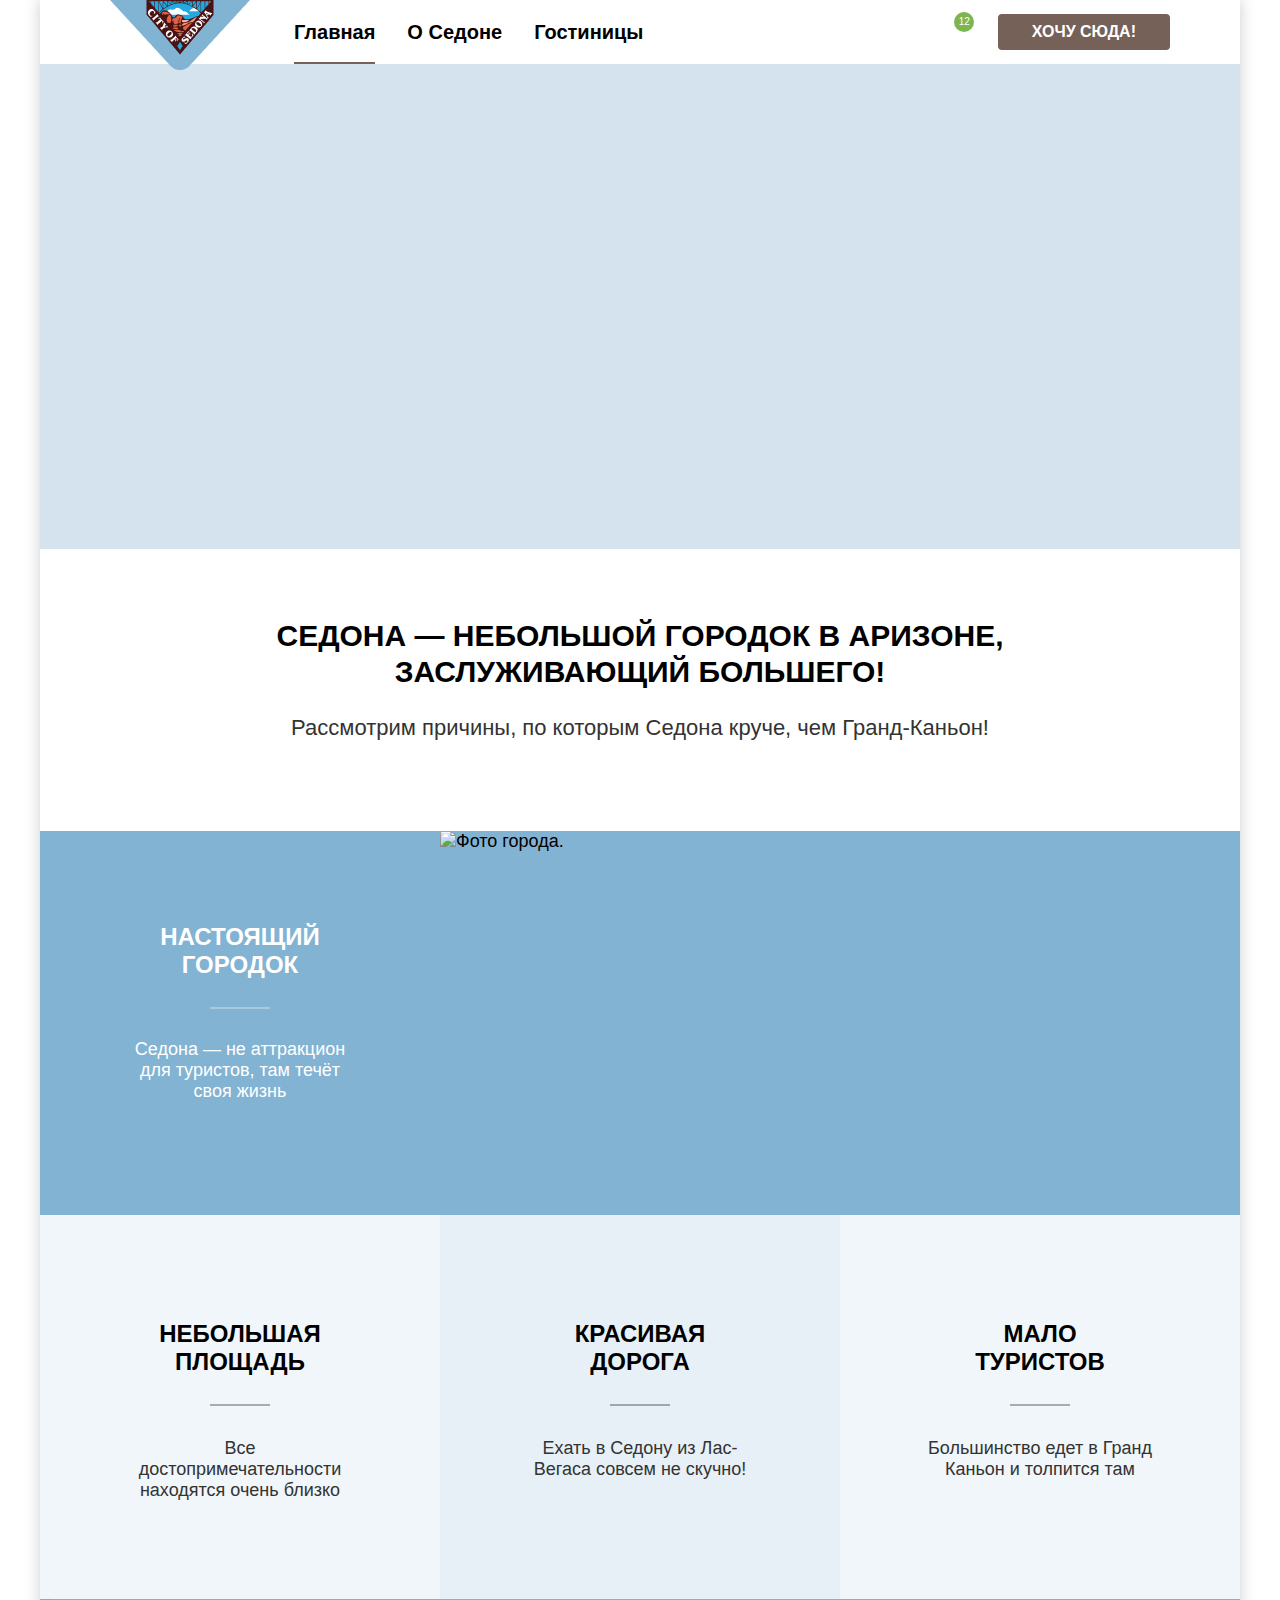
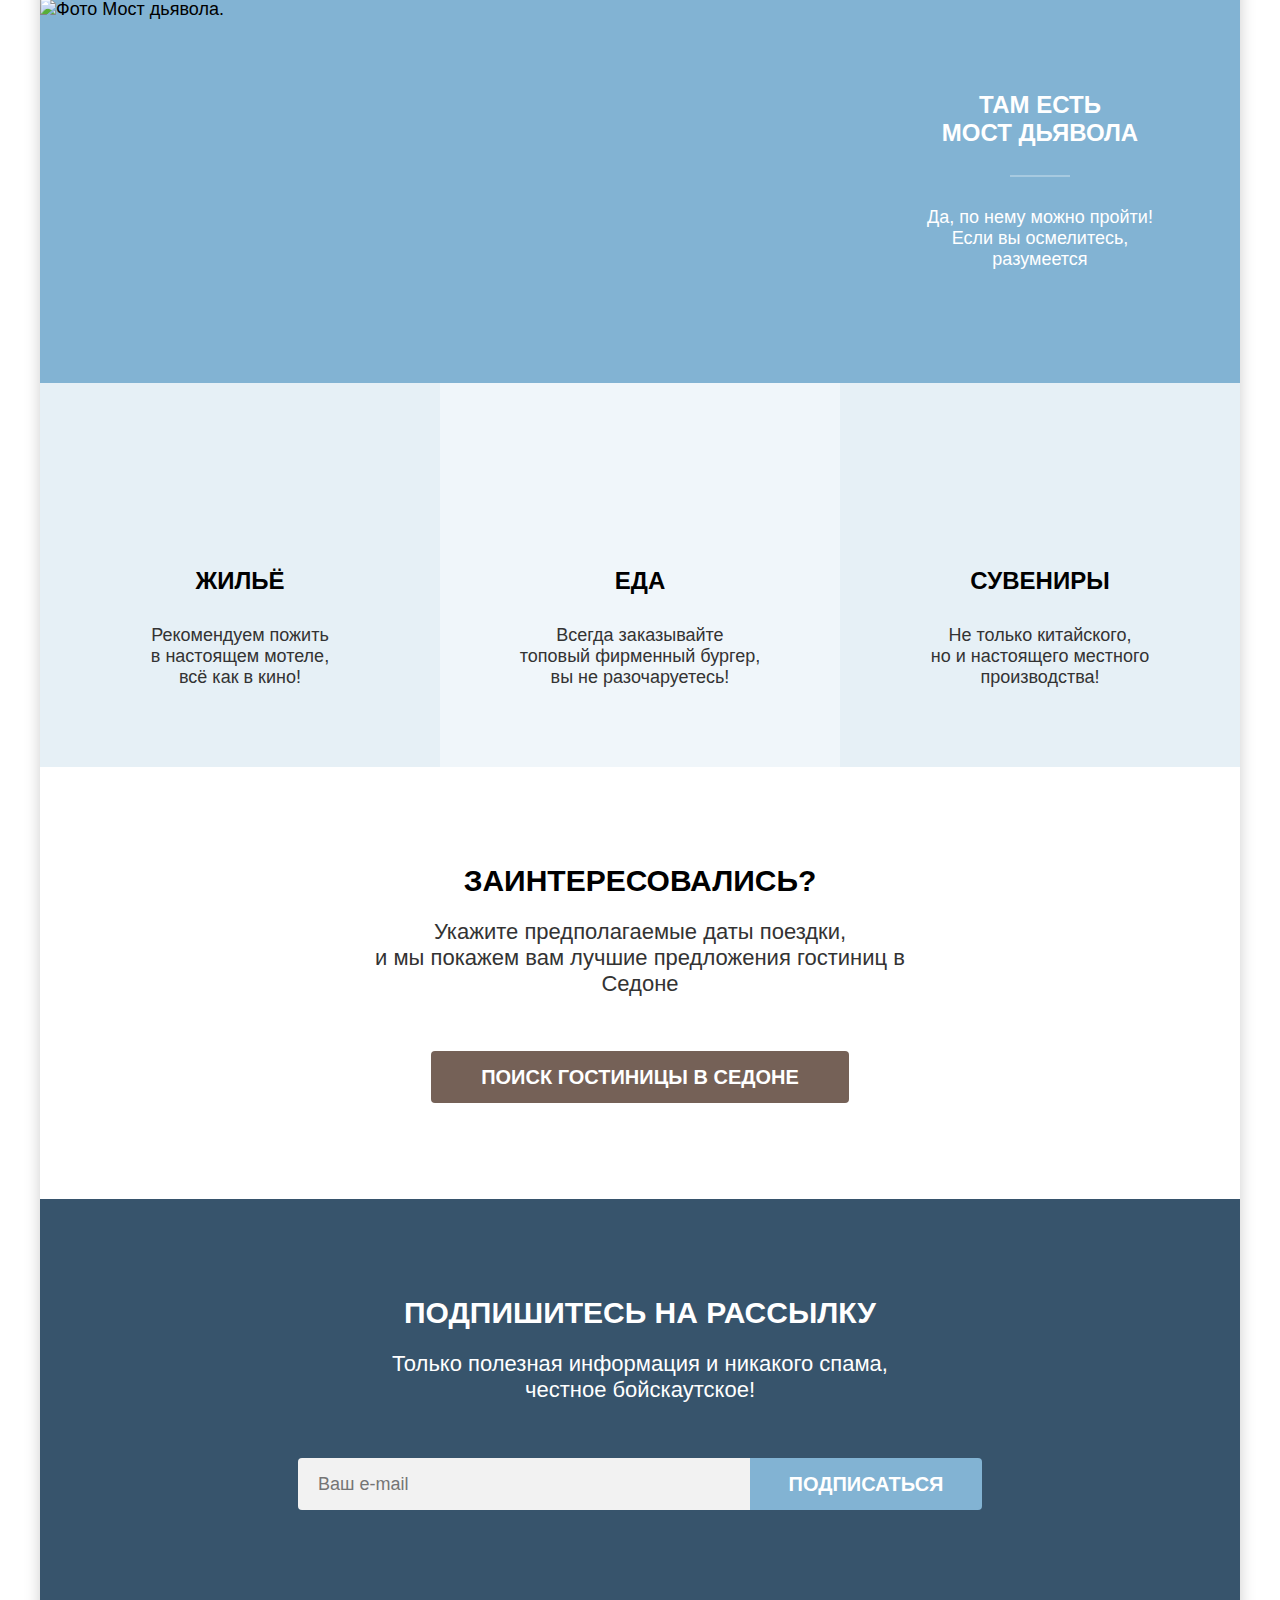
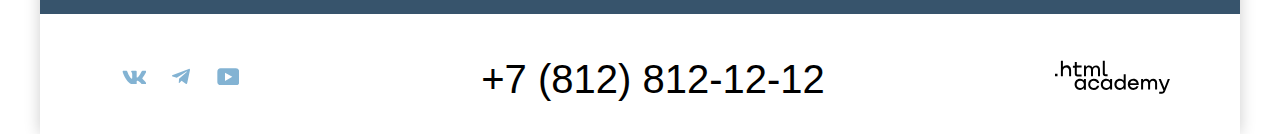
==== commit bc067ff8: "to second codereview" ====
--- a/index.html
+++ b/index.html
@@ -12,7 +12,7 @@
 <body>
     <header class="main-header">
         <a class="link navigation-logo" href="index.html">
-            <img src="images/logos/logo.png" width="140" height="70" alt="Логотип 'СЕДОНА.'" class="logo-image">
+            <img class="logo-image" src="images/logos/logo.png" width="140" height="70" alt="Логотип СЕДОНА.">
         </a>
         <nav class="navigation">
             <ul class="navigation-list">
@@ -46,7 +46,7 @@
     </header>
     <main class="main-continer">
         <section class="hero">
-          <h1 class="visually-hidden">Главная - СЕДОНА</h1>
+          <h1 class="visually-hidden">Главная - СЕДОНА.</h1>
             <h2 class="hero-title">Седона — небольшой городок в Аризоне,<br>заслуживающий большего!</h2>
             <p class="hero-description">Рассмотрим причины, по которым Седона круче, чем Гранд-Каньон!</p>
         </section>
@@ -131,6 +131,7 @@
                 </svg>
             </a>
         </div>
+        <span class="visually-hidden">Телефон.</span>
         <a class="link footer-contacts-address-phone" href="tel:+78128121212">+7 (812) 812-12-12</a>
         <a class="link htmlacademy" href="https://htmlacademy.ru/">
             <span class="visually-hidden">HTML Academy</span>
@@ -153,23 +154,25 @@
             <button class="modal-close-button" type="button">
               <span class="visually-hidden">Закрыть</span>
             </button>
-            <div class="modal-input-wrapper">
-              <button class="modal-date-select" type="button">
-                <span class="visually-hidden">Выбрать дату</span>
-              </button>
-              <label class="modal-search-form-label" for="chill-start">Дата Заезда:
+            <div class="modal-field-wrapper">
+              <label class="modal-search-form-label" for="chill-start">Дата Заезда:</label>
+              <div class="modal-input-field-wrapper">
                 <input class="modal-input" type="text" name="chill-start" id="chill-start" value="27 апреля 2020" required>
+                <button class="modal-date-select" type="button">
+                  <span class="visually-hidden">Выбрать дату</span>
+                </button>
                 <span class="modal-input-bottom-text warning">Мы не можем отправить вас в прошлое.</span>
-              </label>
-            </div>
-            <div class="modal-input-wrapper">
-              <button class="modal-date-select" type="button">
-                <span class="visually-hidden">Выбрать дату</span>
-              </button>
-              <label class="modal-search-form-label" for="chill-end">Дата Выезда:
+              </div>
+            </div>
+            <div class="modal-field-wrapper">
+              <label class="modal-search-form-label" for="chill-end">Дата Выезда:</label>
+              <div class="modal-input-field-wrapper">
                 <input class="modal-input" type="text" name="chill-end" id="chill-end"  value="1 сентября 2023" required>
-                <span class="modal-input-bottom-text">На эти даты есть свободные номера. Пока есть</span>
-              </label>
+                <button class="modal-date-select" type="button">
+                  <span class="visually-hidden">Выбрать дату</span>
+                </button>
+                <span class="modal-input-bottom-text">На эти даты есть свободные номера. Пока есть.</span>
+              </div>
             </div>
             <div class="maodal-people-wrapper">
               <div class="modal-people-input">
--- a/css/style.css
+++ b/css/style.css
@@ -95,7 +95,7 @@
   background: url("../images/advantages-food.svg") no-repeat center;
   background-size: contain;
   width: 75px;
-  height: 72px;
+  min-height: 72px;
   margin-bottom: 30px;
 }
 
@@ -197,7 +197,7 @@
   line-height: 36px;
   text-transform: uppercase;
   margin: 0;
-  max-width: 530px;
+  max-width: 483px;
 }
 
 .light-text {
@@ -256,6 +256,7 @@
 
 .button-buy {
 display: block;
+margin: auto;
 margin-left: 20px;
 padding: 8px 34px;
 box-sizing: border-box;
@@ -373,6 +374,7 @@
 .button-sort:focus {
   background-color: transparent;
   border: 2px solid #68A2CA;
+  outline: none;
 }
 
 .button-sort--active:hover,
@@ -443,8 +445,8 @@
   opacity: 0.6;
 }
 
-.hotel-filter input[type="checkbox"]:focus,
-.hotel-filter input[type="radio"]:focus {
+.hotel-filter input[type="checkbox"]:focus-visible,
+.hotel-filter input[type="radio"]:focus-visible{
   outline: none;
   -webkit-box-shadow: 0 0 0 3px #83B3D3;
   box-shadow: 0 0 0 3px #83B3D3;
@@ -729,7 +731,7 @@
 
 .hero::before {
   content: " ";
-  background: url("../images/divider.svg") no-repeat center bottom, url("../images/welcome.svg") no-repeat center 51px, #1e313b url("../images/backgrounds/hero-background.jpg") no-repeat center top;
+  background: url("../images/divider.svg") no-repeat center bottom, url("../images/welcome.svg") no-repeat center 51px, #d5e3ee url("../images/backgrounds/hero-background.jpg") no-repeat center top;
   width: 100%;
   min-height: 485px;
   margin-bottom: 69px;
@@ -870,6 +872,9 @@
   color: #000000;
   -webkit-box-sizing: border-box;
   box-sizing: border-box;
+  padding-left: 258px;
+  padding-right: 258px;
+  padding-bottom: 10px;
   padding-top: 96px;
 }
 
@@ -877,9 +882,7 @@
   background: #37546C url("../images/backgrounds/subscribe-background.jpg") no-repeat center center;
   background-size: cover;
   color: #ffffff;
-  padding-left: 258px;
-  padding-right: 258px;
-  padding-bottom: 10px;
+
   margin: 0;
 }
 
@@ -1007,6 +1010,10 @@
   align-items: center;
   margin-top: 45px;
   margin-bottom: 37px;
+}
+
+.hotel-filter-group-wrapper{
+  width: 549px;
 }
 
 .hotel-filter-group-title {
@@ -1433,6 +1440,7 @@
 .modal {
   width: 717px;
   min-height: 576px;
+  max-height: 100%;
   padding: 64px 70px;
   position: fixed;
   top: 50%;
@@ -1449,6 +1457,7 @@
   line-height: 24px;
   -webkit-box-sizing: border-box;
   box-sizing: border-box;
+  overflow: hidden auto;
 }
 
 .modal-search-form {
@@ -1464,18 +1473,6 @@
   line-height: 36px;
   margin: 0;
   text-transform: uppercase;
-}
-
-.modal-search-form-label {
-  display: -webkit-box;
-  display: -ms-flexbox;
-  display: flex;
-  -webkit-box-pack: justify;
-  -ms-flex-pack: justify;
-  justify-content: space-between;
-  -webkit-box-align: center;
-  -ms-flex-align: center;
-  align-items: center;
 }
 
 .modal-input {
@@ -1490,7 +1487,10 @@
   -webkit-box-sizing: border-box;
   box-sizing: border-box;
   width: 440px;
-}
+  margin-left: auto;
+  min-width: 420px;
+}
+
 
 .modal-input:focus-visible{
 color: #939393;
@@ -1508,7 +1508,20 @@
 color: #939393;
 }
 
-.modal-input-wrapper {
+.modal-field-wrapper {
+  position: relative;
+  display: -webkit-box;
+  display: -ms-flexbox;
+  display: flex;
+  -webkit-box-pack: justify;
+  -ms-flex-pack: justify;
+  justify-content: space-between;
+  -webkit-box-align: center;
+  -ms-flex-align: center;
+  align-items: center;
+}
+
+.modal-input-field-wrapper{
   position: relative;
 }
 
@@ -1522,11 +1535,8 @@
   font-weight: 400;
   font-size: 16px;
   line-height: 21px;
-  margin-left: 20px;
   margin-top: 4px;
-  bottom: -25px;
-  right: 0;
-  width: 420px;
+  left: 20px;
 }
 
 .modal-close-button {
@@ -1594,6 +1604,15 @@
   border: none;
   padding: 0;
   margin: auto;
+  opacity: 0.3;
+}
+
+.modal-input:focus + .modal-date-select {
+  opacity: 1;
+}
+
+.modal-date-select:focus{
+  opacity: 1;
 }
 
 .counter {
@@ -1605,7 +1624,6 @@
   background-color: #F2F2F2;
   border-radius: 4px;
   margin-left: auto;
-  height: 100%;
 }
 
 .pepole-number {
@@ -1681,17 +1699,15 @@
   -webkit-box-align: center;
   -ms-flex-align: center;
   align-items: center;
-  height: 48px;
-}
-
-/* .modal-people-input + .modal-people-input .modal-people-label {
-  margin-left: 6px;
-} */
+  min-height: 48px;
+  max-width: 92px;
+}
 
 .label-toltip{
 display: flex;
 align-items: center;
 margin-left: 8px;
+padding-right: 8px;;
 }
 
 .tooltip {
